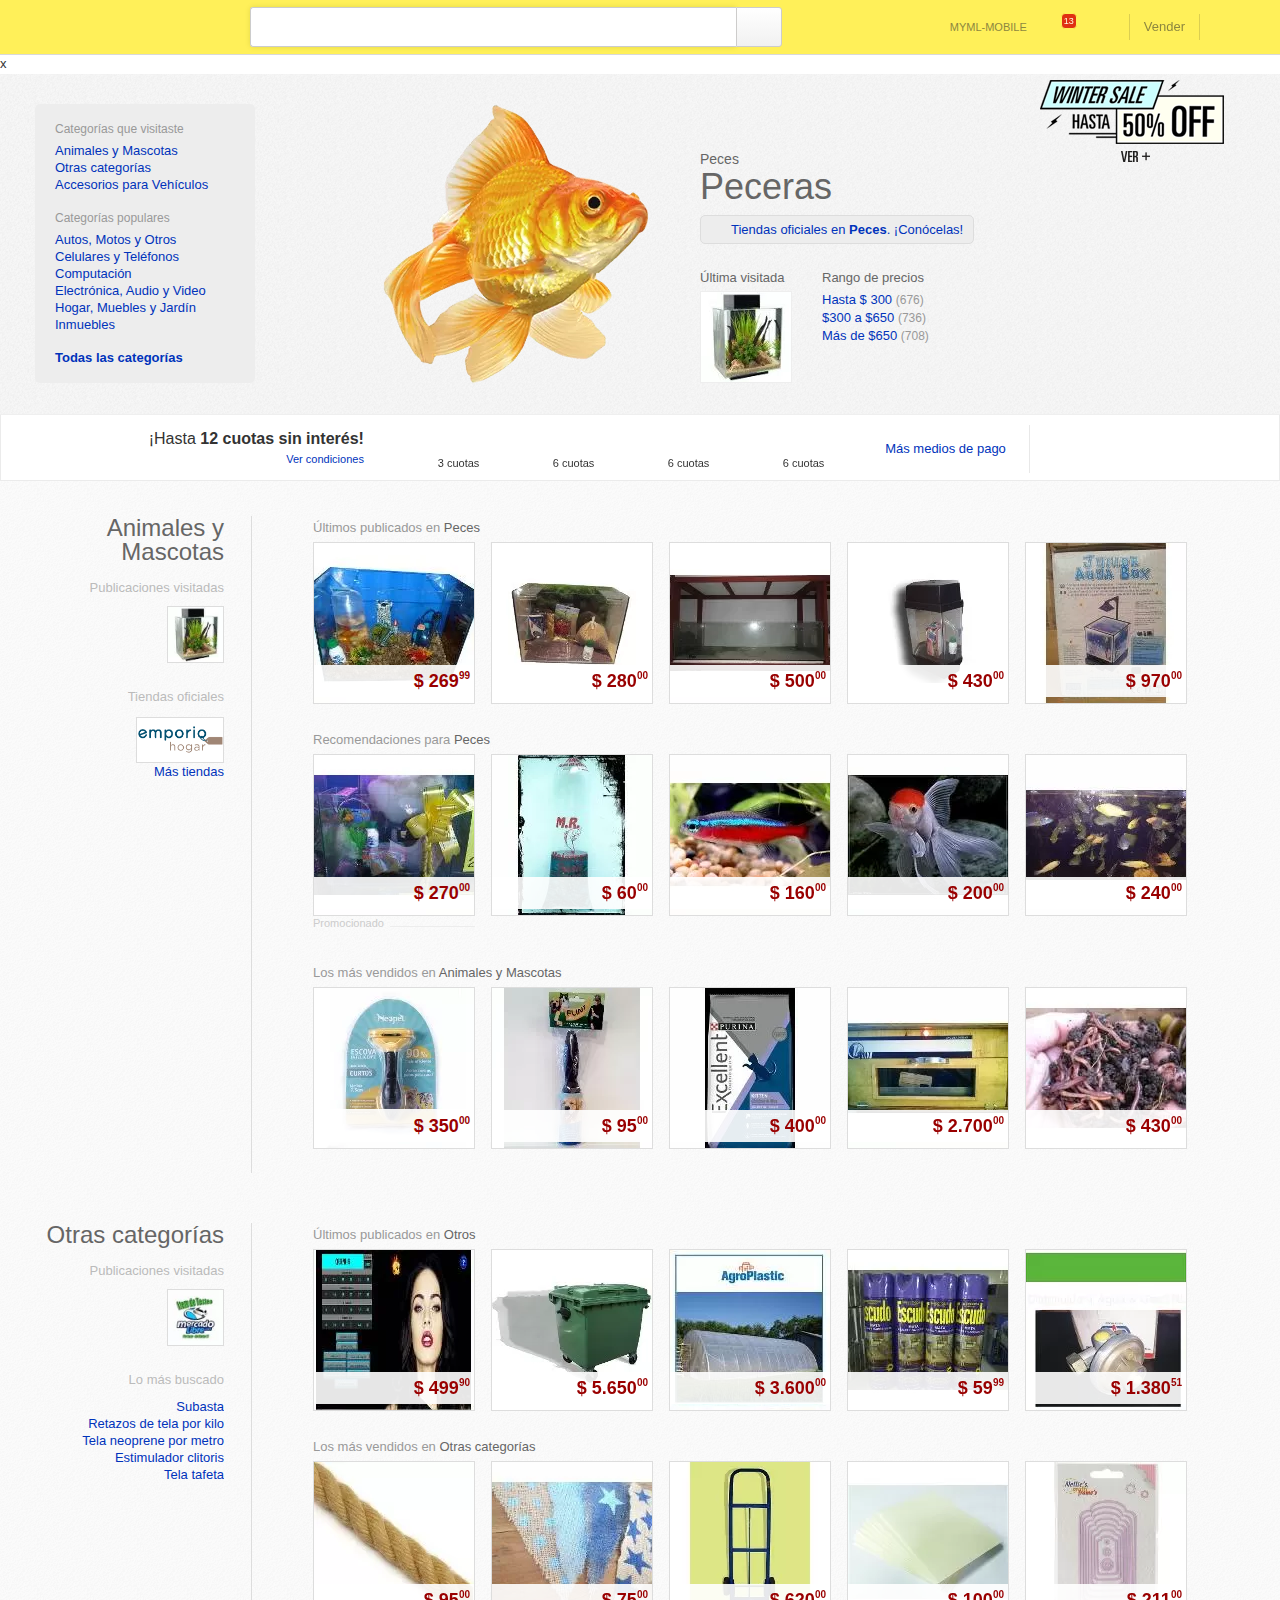
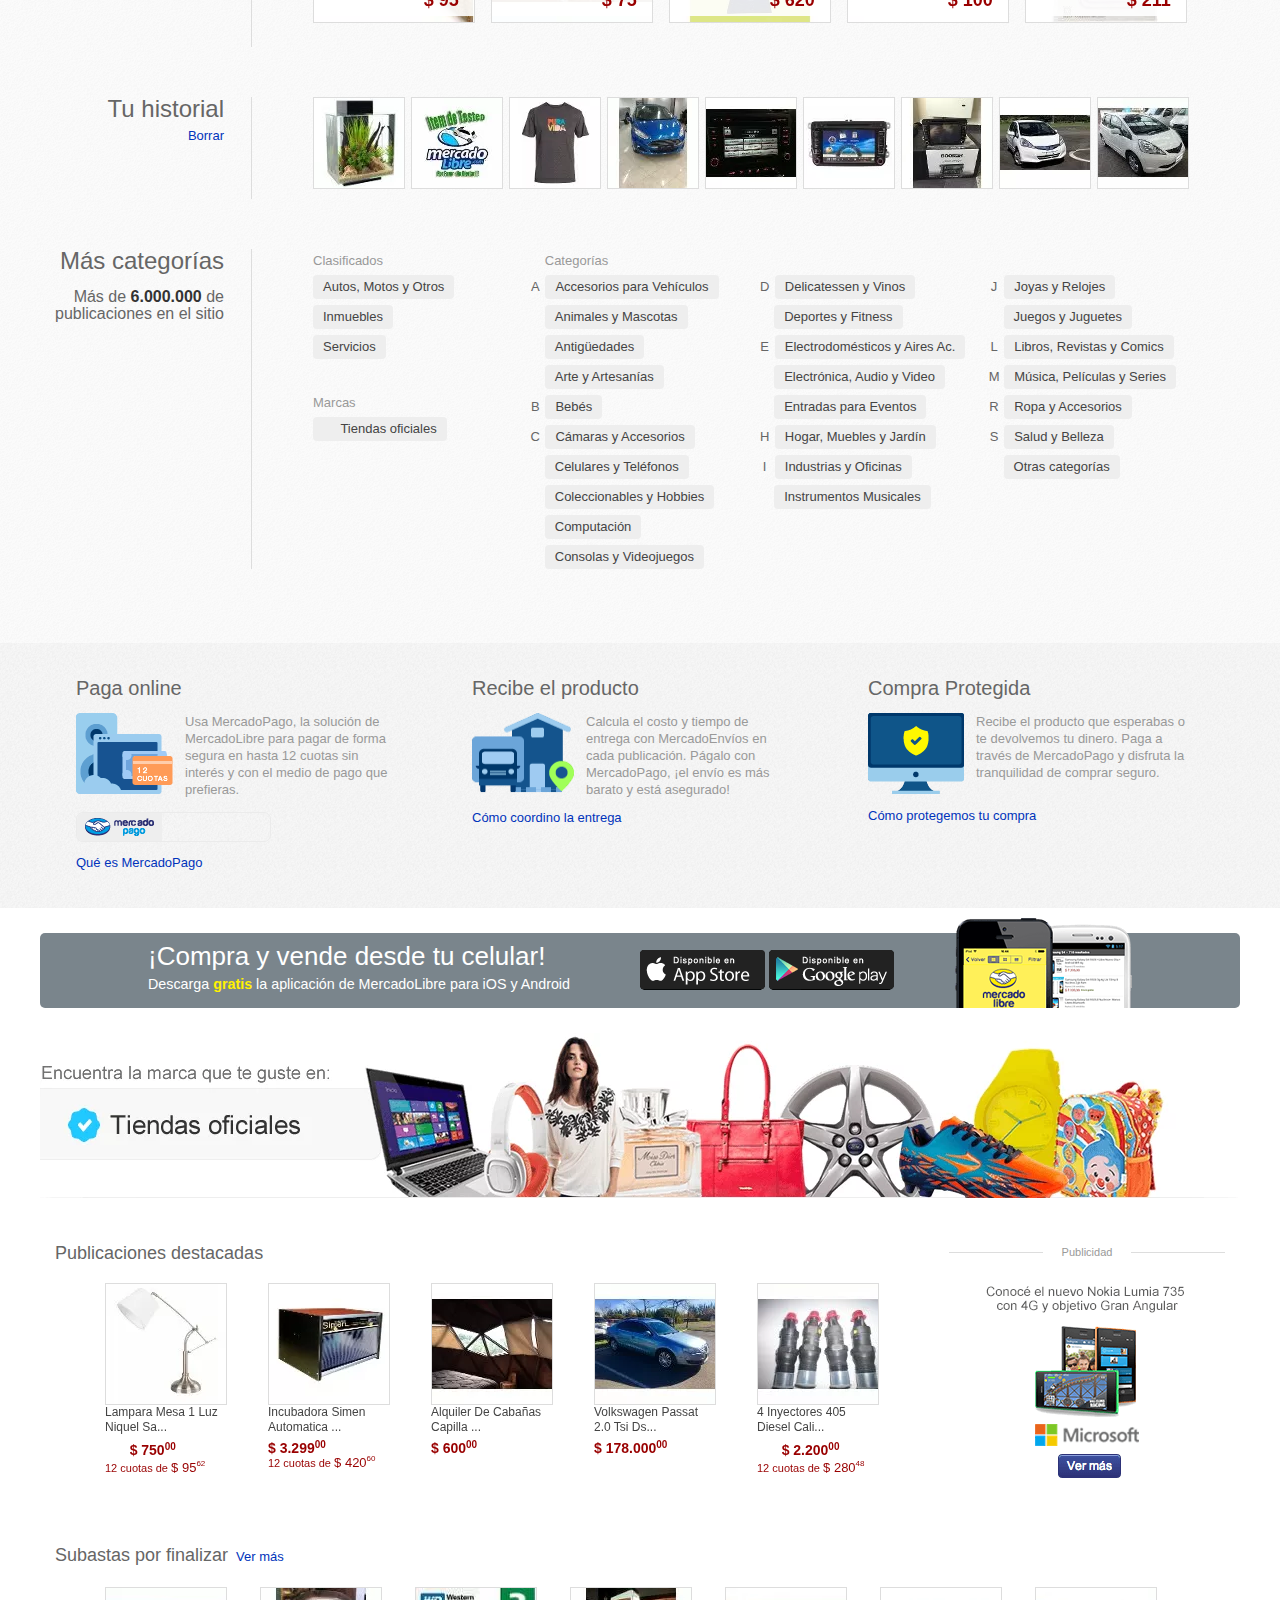
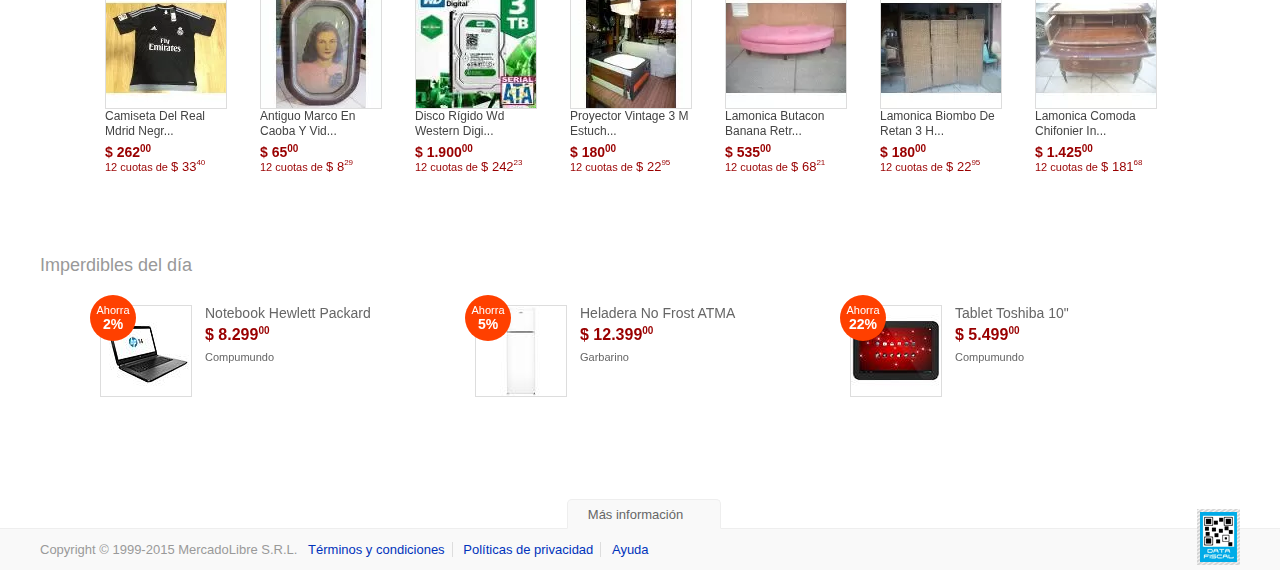
==== sw/index.html @ 7dcbc5cf "first commit to test in https" ====
x<!DOCTYPE html>
<!-- saved from url=(0031)http://www.mercadolibre.com.ar/ -->
<html class="" lang="es-AR"><!--<![endif]--><head><meta http-equiv="Content-Type" content="text/html; charset=UTF-8"><iframe src="javascript:false" style="width: 0px; height: 0px; border: 0px; position: absolute;"></iframe>

		<meta charset="utf-8">
		<meta http-equiv="X-UA-Compatible" content="IE=edge">
		<title>(13) MercadoLibre Argentina - Donde comprar y vender de todo</title>
		<link rel="canonical" href="./resources/(13) MercadoLibre Argentina - Donde comprar y vender de todo.html">
		<meta name="google-site-verification" content="eLTYYI8nc5Fnsl6MUIz18z_ZWCnNemC0PNIx7Q1p_qQ">
		<meta name="description" content="La comunidad de compra y venta online más grande de LatinoAmerica.">
		<meta property="og:image" content="http://static.mlstatic.com/org-img/homesnw/mercado-libre.png?v=2">
	    <link title="MercadoLibre Argentina" rel="search" type="application/opensearchdescription+xml" href="http://static.mlstatic.com/org-img/mercadosocio/opensearch/opensearch-description-mla.xml">
		<link rel="alternate" href="ios-app://463624852/meli/home">
		<link rel="alternate" href="android-app://com.mercadolibre/meli/home">

		<link rel="dns-prefetch" href="http://mla-d1-p.mlstatic.com/">
		<link rel="dns-prefetch" href="http://mla-d2-p.mlstatic.com/">
		<link rel="dns-prefetch" href="http://www.google-analytics.com/">
		<link rel="dns-prefetch" href="http://analytics.mlstatic.com/">

		<link rel="shortcut icon" href="http://static.mlstatic.com/org-img/chico/img/favicon.ico?new" type="image/vnd.microsoft.icon">
		<link rel="stylesheet" type="text/css" href="./resources/chico-mesh.min.css">


		<link rel="stylesheet" type="text/css" href="./resources/main_css__ve088811fe60.gz.css">

		<style type="text/css">.payments-small { background: url(http://resources.mlstatic.com/payment-logos/payment-logos-mla-small_v_20fec21414.png) no-repeat; }._pagofacil-small{width:22px;height:22px;background-position:left 0;}._amex-small,._2-small{width:22px;height:19px;background-position:left -24px;}._297-small{width:59px;height:17px;background-position:left -45px;}._282-small{width:106px;height:17px;background-position:left -64px;}._master-small{width:28px;height:17px;background-position:left -83px;}._cencosud-small,._692-small{width:29px;height:19px;background-position:left -102px;}._331-small{width:100px;height:15px;background-position:left -123px;}._338-small{width:60px;height:18px;background-position:left -140px;}._banelco-small{width:56px;height:17px;background-position:left -160px;}._naranja-small{width:30px;height:19px;background-position:left -179px;}._303-small{width:83px;height:10px;background-position:left -200px;}._1026-small{width:45px;height:19px;background-position:left -212px;}._argencard-small,._4-small{width:19px;height:19px;background-position:left -233px;}._1005-small{width:65px;height:11px;background-position:left -254px;}._rapipago-small{width:63px;height:12px;background-position:left -267px;}._272-small{width:89px;height:13px;background-position:left -281px;}._cabal-small,._688-small{width:19px;height:19px;background-position:left -296px;}._1007-small,._nativa-small{width:46px;height:20px;background-position:left -317px;}._294-small{width:53px;height:19px;background-position:left -339px;}._333-small{width:96px;height:18px;background-position:left -360px;}._visa-small{width:34px;height:11px;background-position:left -380px;}._bapropagos-small{width:56px;height:17px;background-position:left -393px;}._redlink-small{width:22px;height:22px;background-position:left -412px;}._286-small{width:88px;height:20px;background-position:left -436px;}._tarshop-small,._288-small{width:31px;height:19px;background-position:left -458px;}._287-small{width:84px;height:15px;background-position:left -479px;}._279-small{width:68px;height:17px;background-position:left -496px;}._diners-small,._1028-small{width:70px;height:18px;background-position:left -515px;}._319-small{width:31px;height:19px;background-position:left -535px;}._326-small{width:58px;height:10px;background-position:left -556px;}._1041-small{width:31px;height:19px;background-position:left -568px;}._1044-small{width:97px;height:18px;background-position:left -589px;}._1043-small{width:106px;height:23px;background-position:left -609px;}.payments-medium { background: url(http://resources.mlstatic.com/payment-logos/payment-logos-mla-medium_v_20fec21414.png) no-repeat; }._pagofacil-medium{width:26px;height:26px;background-position:left 0;}._amex-medium,._2-medium{width:24px;height:24px;background-position:left -28px;}._297-medium{width:58px;height:17px;background-position:left -54px;}._282-medium{width:106px;height:17px;background-position:left -73px;}._master-medium{width:34px;height:20px;background-position:left -92px;}._cencosud-medium,._692-medium{width:33px;height:22px;background-position:left -114px;}._331-medium{width:100px;height:17px;background-position:left -138px;}._338-medium{width:58px;height:19px;background-position:left -157px;}._banelco-medium{width:54px;height:17px;background-position:left -178px;}._naranja-medium{width:35px;height:22px;background-position:left -197px;}._303-medium{width:95px;height:9px;background-position:left -221px;}._1026-medium{width:54px;height:23px;background-position:left -232px;}._argencard-medium,._4-medium{width:23px;height:23px;background-position:left -257px;}._1005-medium{width:73px;height:12px;background-position:left -282px;}._rapipago-medium{width:76px;height:14px;background-position:left -296px;}._272-medium{width:100px;height:15px;background-position:left -312px;}._cabal-medium,._688-medium{width:23px;height:23px;background-position:left -329px;}._1007-medium,._nativa-medium{width:55px;height:24px;background-position:left -354px;}._294-medium{width:63px;height:22px;background-position:left -380px;}._333-medium{width:106px;height:20px;background-position:left -404px;}._visa-medium{width:45px;height:14px;background-position:left -426px;}._bapropagos-medium{width:62px;height:19px;background-position:left -442px;}._redlink-medium{width:27px;height:27px;background-position:left -463px;}._286-medium{width:102px;height:25px;background-position:left -492px;}._tarshop-medium,._288-medium{width:36px;height:22px;background-position:left -519px;}._287-medium{width:100px;height:20px;background-position:left -543px;}._279-medium{width:66px;height:17px;background-position:left -565px;}._diners-medium,._1028-medium{width:85px;height:22px;background-position:left -584px;}._319-medium{width:38px;height:22px;background-position:left -608px;}._326-medium{width:69px;height:12px;background-position:left -632px;}._1041-medium{width:45px;height:28px;background-position:left -646px;}._1044-medium{width:106px;height:20px;background-position:left -676px;}._1043-medium{width:105px;height:23px;background-position:left -698px;}</style>


		<meta name="layout" content="main">











		<noscript>
			&lt;style type="text/css"&gt;
				.lazy, .deferred {
					display: none;
				}
			&lt;/style&gt;
		</noscript>

		<!-- HTML5 support -->
		<!--[if lt IE 9]>
			<script src="http://static.mlstatic.com/org-img/ch/tools/html5shiv/html5shiv.js"></script>
		<![endif]-->


        <script type="application/ld+json">
{
  "@context": "http://schema.org",
  "@type": "WebSite",
  "url": "http://www.mercadolibre.com.ar/",
  "potentialAction": {
    "@type": "SearchAction",
    "target": "http://www.mercadolibre.com.ar/jm/search?as_word={search_term}",
    "query-input": "required name=search_term"
  }
}
</script>

		<script type="text/javascript">
(function(a,b){a.GoogleAnalyticsObject=b;a['MeliAnalyticsData'] = {'dimensions':''};a[b]=a[b]||function(){(a[b].q=a[b].q||[]).push(arguments)};a[b].l=1*new Date})(window,"meli_ga");
meli_ga("set", "title", "app-homes-fend-0.8.5");
meli_ga("set", "page", "/HOME/MAIN/");
meli_ga("set", "contentGroup1", "/MARKETPLACE/HOME/MAIN/");
meli_ga("set", "contentGroup2", "/CORE/HOME/MAIN/");
meli_ga("set", "contentGroup3", "/MLA1071/HOME/MAIN/");
meli_ga("set", "dimension1", "desktop");
meli_ga("set", "dimension7", "MARKETPLACE");
meli_ga("set", "dimension8", "CORE");
meli_ga('send', 'pageview');
(function(b,d){var a=b.createElement("iframe");(a.frameElement||a).style.cssText="width: 0; height: 0; border: 0; position: absolute";a.src="javascript:false";a.id="GoogleAnalyticsIframe";var c=b.getElementsByTagName("script")[0];c.parentNode.insertBefore(a,c);a=a.contentWindow.document;a.open().write("<body onload=\"var js = document.createElement('script');js.src = '"+d+"';document.body.appendChild(js);\">");a.close()})(document,"http://analytics.mlstatic.com/ga/mla-ml-analytics.min.js");
</script>



	</head>
	<body>





<header class="ml-header" role="banner">
	<div class="ml-header-inner">
		<a href="./resources/(13) MercadoLibre Argentina - Donde comprar y vender de todo.html" data-tracking="HEADER-LOGO">
			<h1 class="ml-logo es">
				MercadoLibre - Donde compras y vendes de todo
			</h1>
		</a>


        <form id="formSearch" class="nav-search ml-search" action="http://www.mercadolibre.com.ar/jm/search" method="GET" role="search">
            <input type="text" id="query" class="nav-search-input ml-search-input" name="as_word" value="" max-length="120" autofocus="" aria-autocomplete="list" aria-haspopup="true" aria-owns="ac-popover-2" autocomplete="off" data-side="bottom" data-align="left">

            <button type="submit" name="mlSearchBtn" class="nav-search-btn ml-search-btn">
                <i class="nav-icon-search ml-icon ml-icon-search"></i>
                <span class="ch-hide">Buscar</span>
            </button>
        </form>

		<nav class="ml-navigation" role="navigation">
			<ul>


				<li id="register" class="ml-register ch-hide">
					<a rel="nofollow" href="https://registration.mercadolibre.com.ar/registration/" data-tracking="HEADER-REGISTRATE">Regístrate</a>
				</li>
				<li id="login" class="ml-login ch-hide">
					<a rel="nofollow" href="https://www.mercadolibre.com/jms/mla/lgz/login?go=http://www.mercadolibre.com.ar/gz/home/logged?display=page" data-tracking="HEADER-INGRESA">Ingresa</a>
				</li>


				<li id="account" class="ml-account ch-points-rtrb" aria-describedby="ch-layer-25" style="cursor: pointer;">
					<a rel="nofollow" href="https://myaccount.mercadolibre.com.ar/summary/" title="MYML-MOBILE">
						<span id="nickName" class="ml-nick-name">MYML-MOBILE</span>
						<i class="ml-icon ch-icon-user"></i>
					</a>
					<ul class="ch-hide">
						<li>
							<a rel="nofollow" href="https://myaccount.mercadolibre.com.ar/summary/" data-tracking="HEADER-MICUENTA">Mi cuenta</a>
						</li>
						<li>
							<a rel="nofollow" id="logout" href="https://www.mercadolibre.com/jms/mla/lgz/logout?go=http%3A%2F%2Fwww.mercadolibre.com.ar" data-tracking="HEADER-SALIR">Salir</a>
						</li>
					</ul>
				</li>
				<li id="notification" class="ml-notification ch-points-rtrb">
					<a id="notiLink" href="http://www.mercadolibre.com.ar/#" title="Notificaciones" class="ml-icon ch-icon-notification active">
						Notificaciones<em class="ml-count ch-hide" style="display: inline;">13</em>
					</a>
					<div class="notification ch-hide">
						<div class="notification-content">
							<div class="header">Notificaciones<a rel="nofollow" data-modal:dinamic="true" data-modal:url="http://www.mercadolibre.com.ar/notifications/config" data-modal:width="400" data-modal:height="240" href="http://www.mercadolibre.com.ar/notifications/config" class="iframe-modal ml-icon ch-icon-cog"></a></div>
							<p class="no-notif" style="display: none;">Por ahora, no hay nada aquí.</p>
							<ul class="notification-container"><li data-id="question-3633313004-MLA569409997" data-template="tpl_question_simple" class="notification-row">
	<a href="http://www.mercadolibre.com.ar/notifications/question-3633313004-MLA569409997/click?_consistent=true&redirect_uri=https%3A%2F%2Fquestions.mercadolibre.com.ar%2Fseller%3Fitem%3DMLA569409997&template=tpl_question_simple" class="notiLink" style="overflow: hidden;">
		<h4 class="title" style="color: #000;">Te preguntaron algo</h4>
		<p class="body" title="Item Testeo - No Ofertar" style="color: #999; margin-bottom: 5px;">Item Testeo - No Ofertar</p>
		<img src="./resources/19041-MLA20164648687_092014-O.jpg" width="60" height="60">
		<p data-time="1436975400737" class="time" style="color: #bbb;">hace 2 horas</p>
	</a>
	<span class="remove" role="button"></span>

	<img class="print" src="./resources/print" width="1" height="1">

</li><li data-id="question-3633298571-MLA569409997" data-template="tpl_question_simple" class="notification-row">
	<a href="http://www.mercadolibre.com.ar/notifications/question-3633298571-MLA569409997/click?_consistent=true&redirect_uri=https%3A%2F%2Fquestions.mercadolibre.com.ar%2Fseller%3Fitem%3DMLA569409997&template=tpl_question_simple" class="notiLink" style="overflow: hidden;">
		<h4 class="title" style="color: #000;">Te preguntaron algo</h4>
		<p class="body" title="Item Testeo - No Ofertar" style="color: #999; margin-bottom: 5px;">Item Testeo - No Ofertar</p>
		<img src="./resources/19041-MLA20164648687_092014-O.jpg" width="60" height="60">
		<p data-time="1436974119251" class="time" style="color: #bbb;">hace 2 horas</p>
	</a>
	<span class="remove" role="button"></span>

	<img class="print" src="./resources/print(1)" width="1" height="1">

</li><li data-id="question-3633236987-MLA569409997" data-template="tpl_question_simple" class="notification-row">
	<a href="http://www.mercadolibre.com.ar/notifications/question-3633236987-MLA569409997/click?_consistent=true&redirect_uri=https%3A%2F%2Fquestions.mercadolibre.com.ar%2Fseller%3Fitem%3DMLA569409997&template=tpl_question_simple" class="notiLink" style="overflow: hidden;">
		<h4 class="title" style="color: #000;">Te preguntaron algo</h4>
		<p class="body" title="Item Testeo - No Ofertar" style="color: #999; margin-bottom: 5px;">Item Testeo - No Ofertar</p>
		<img src="./resources/19041-MLA20164648687_092014-O.jpg" width="60" height="60">
		<p data-time="1436972625466" class="time" style="color: #bbb;">hace 3 horas</p>
	</a>
	<span class="remove" role="button"></span>

	<img class="print" src="./resources/print(2)" width="1" height="1">

</li><li data-id="question-3633057090-MLA569409999" data-template="tpl_question_simple" class="notification-row">
	<a href="http://www.mercadolibre.com.ar/notifications/question-3633057090-MLA569409999/click?_consistent=true&redirect_uri=https%3A%2F%2Fquestions.mercadolibre.com.ar%2Fseller%3Fitem%3DMLA569409999&template=tpl_question_simple" class="notiLink" style="overflow: hidden;">
		<h4 class="title" style="color: #000;">Te preguntaron algo</h4>
		<p class="body" title="Item De Testeo - Por Favor No Ofertar" style="color: #999; margin-bottom: 5px;">Item De Testeo - Por Favor N...</p>
		<img src="./resources/19251-MLA20169213240_092014-O.jpg" width="60" height="60">
		<p data-time="1436970140590" class="time" style="color: #bbb;">hace 3 horas</p>
	</a>
	<span class="remove" role="button"></span>

	<img class="print" src="./resources/print(3)" width="1" height="1">

</li><li data-id="question-3632266582-MLA569409996" data-template="tpl_question_simple" class="notification-row read">
	<a href="http://www.mercadolibre.com.ar/notifications/question-3632266582-MLA569409996/click?_consistent=true&redirect_uri=https%3A%2F%2Fquestions.mercadolibre.com.ar%2Fseller%3Fitem%3DMLA569409996&template=tpl_question_simple" class="notiLink" style="overflow: hidden;">
		<h4 class="title" style="color: #000;">Te preguntaron algo</h4>
		<p class="body" title="Item De Testeo, Por Favor No Ofertar --kc:off" style="color: #999; margin-bottom: 5px;">Item De Testeo, Por Favor No...</p>
		<img src="./resources/artsinfoto.gif" width="60" height="60">
		<p data-time="1436906069540" class="time" style="color: #bbb;">hace 21 horas</p>
	</a>
	<span class="remove" role="button"></span>

</li><li data-id="question-3632058602-MLA569409996" data-template="tpl_question_simple" class="notification-row read">
	<a href="http://www.mercadolibre.com.ar/notifications/question-3632058602-MLA569409996/click?_consistent=true&redirect_uri=https%3A%2F%2Fquestions.mercadolibre.com.ar%2Fseller%3Fitem%3DMLA569409996&template=tpl_question_simple" class="notiLink" style="overflow: hidden;">
		<h4 class="title" style="color: #000;">Te preguntaron algo</h4>
		<p class="body" title="Item De Testeo, Por Favor No Ofertar --kc:off" style="color: #999; margin-bottom: 5px;">Item De Testeo, Por Favor No...</p>
		<img src="./resources/artsinfoto.gif" width="60" height="60">
		<p data-time="1436906061210" class="time" style="color: #bbb;">hace 21 horas</p>
	</a>
	<span class="remove" role="button"></span>

</li><li data-id="question-3624202577-MLA569409999" data-template="tpl_question_simple" class="notification-row read">
	<a href="http://www.mercadolibre.com.ar/notifications/question-3624202577-MLA569409999/click?_consistent=true&redirect_uri=https%3A%2F%2Fquestions.mercadolibre.com.ar%2Fseller%3Fitem%3DMLA569409999&template=tpl_question_simple" class="notiLink" style="overflow: hidden;">
		<h4 class="title" style="color: #000;">Te preguntaron algo</h4>
		<p class="body" title="Item De Testeo - Por Favor No Ofertar" style="color: #999; margin-bottom: 5px;">Item De Testeo - Por Favor N...</p>
		<img src="./resources/19251-MLA20169213240_092014-O.jpg" width="60" height="60">
		<p data-time="1436905717182" class="time" style="color: #bbb;">hace 21 horas</p>
	</a>
	<span class="remove" role="button"></span>

</li><li data-id="question-3461550400-MLA568382128" data-template="tpl_question_simple" class="notification-row read">
	<a href="http://www.mercadolibre.com.ar/notifications/question-3461550400-MLA568382128/click?_consistent=true&redirect_uri=https%3A%2F%2Fquestions.mercadolibre.com.ar%2Fseller%3Fitem%3DMLA568382128&template=tpl_question_simple" class="notiLink" style="overflow: hidden;">
		<h4 class="title" style="color: #000;">Te preguntaron algo</h4>
		<p class="body" title="Item Testeo - No Ofertar" style="color: #999; margin-bottom: 5px;">Item Testeo - No Ofertar</p>
		<img src="./resources/artsinfoto.gif" width="60" height="60">
		<p data-time="1436367484062" class="time" style="color: #bbb;">hace 7 días</p>
	</a>
	<span class="remove" role="button"></span>

</li><li data-id="question-3461548291-MLA568382128" data-template="tpl_question_simple" class="notification-row read">
	<a href="http://www.mercadolibre.com.ar/notifications/question-3461548291-MLA568382128/click?_consistent=true&redirect_uri=https%3A%2F%2Fquestions.mercadolibre.com.ar%2Fseller%3Fitem%3DMLA568382128&template=tpl_question_simple" class="notiLink" style="overflow: hidden;">
		<h4 class="title" style="color: #000;">Te preguntaron algo</h4>
		<p class="body" title="Item Testeo - No Ofertar" style="color: #999; margin-bottom: 5px;">Item Testeo - No Ofertar</p>
		<img src="./resources/artsinfoto.gif" width="60" height="60">
		<p data-time="1436367483249" class="time" style="color: #bbb;">hace 7 días</p>
	</a>
	<span class="remove" role="button"></span>

</li><li data-id="question-3575935907-MLA568382117" data-template="tpl_question_simple" class="notification-row">
	<a href="http://www.mercadolibre.com.ar/notifications/question-3575935907-MLA568382117/click?_consistent=true&redirect_uri=https%3A%2F%2Fquestions.mercadolibre.com.ar%2Fseller%3Fitem%3DMLA568382117&template=tpl_question_simple" class="notiLink" style="overflow: hidden;">
		<h4 class="title" style="color: #000;">Te preguntaron algo</h4>
		<p class="body" title="Item Testeo - No Ofertar" style="color: #999; margin-bottom: 5px;">Item Testeo - No Ofertar</p>
		<img src="./resources/19041-MLA20164648687_092014-O(1).jpg" width="60" height="60">
		<p data-time="1436367483239" class="time" style="color: #bbb;">hace 7 días</p>
	</a>
	<span class="remove" role="button"></span>

	<img class="print" src="./resources/print(4)" width="1" height="1">

</li></ul>
						</div>
					</div>
				</li>
				<li id="favorite" class="ml-favorite ch-points-rtrb" aria-describedby="ch-layer-27" style="cursor: pointer;">
					<a rel="nofollow" href="https://myaccount.mercadolibre.com.ar/bookmarks/list" title="Favoritos" class="ml-icon ch-icon-heart">Favoritos</a>
					<div data-favorite="menu" class="favorite-menu-wrapper ch-user-no-select" title="Mis favoritos" style="display:none">
						<div class="favorite-menu favorite-menu-saved">
							<div class="header">
								Favoritos
							</div>
							<div class="favorite-zero" style="display: none;">
								Agrega tus favoritos y síguelos desde acá.
							</div>
							<ul class="ch-user-no-select">
							<li data-id="MLA559576655"><a href="http://articulo.mercadolibre.com.ar/MLA-559576655-lapicera-item-de-testeo-por-favor-no-ofertar-_JM"><p class="title">Lapicera Item De Testeo Por Favor No Ofertar</p><img src="[data-uri]"><p class="ch-price">$ 100<sup>00</sup></p></a><i class="ml-icon icon-remove favorite-menu-remove"></i></li><li data-id="MLA554034699"><a href="http://auto.mercadolibre.com.ar/MLA-554034699-item-de-testeo-no-ofertar--_JM"><p class="title">Item De Testeo - No Ofertar -</p><img src="./resources/634101-MLA20276681432_042015-I.jpg"><p class="ch-price">$ 100.000<sup>00</sup></p></a><i class="ml-icon icon-remove favorite-menu-remove"></i></li><li data-id="MLA541630045"><a href="http://articulo.mercadolibre.com.ar/MLA-541630045-remera-de-independiente-con-escudo-grande-puma-2014-_JM"><p class="title">Remera De Independiente Con Escudo Grande Puma 2014</p><img src="./resources/12826-MLA20066870485_032014-I.jpg"><p class="ch-price">$ 339<sup>99</sup></p><p class="favorite-last">Últimos disponibles</p></a><i class="ml-icon icon-remove favorite-menu-remove"></i></li><li data-id="MLA550453602"><a href="http://articulo.mercadolibre.com.ar/MLA-550453602-buzo-con-capucha-de-independiente-puma-2014-escudo-retro-_JM"><p class="title">Buzo Con Capucha De Independiente Puma 2014 Escudo Retro</p><img src="./resources/16274-MLA20117974072_062014-I.jpg"><p class="ch-price">$ 699<sup>99</sup></p></a><i class="ml-icon icon-remove favorite-menu-remove"></i></li></ul>
							<p class="favorite-all" style="display: block;">
								<a rel="nofollow" href="https://myaccount.mercadolibre.com.ar/bookmarks/list" data-tracking="HEADER-FAVORITOS-VERTODOS">Ver todos</a>
							</p>
						</div>
					<i class="ch-icon-heart"></i></div>
				</li>
				<li id="sellBtn" class="ml-sell">
					<a rel="nofollow" href="https://vender.mercadolibre.com.ar/sell" data-tracking="HEADER-VENDER">Vender</a>
					<div id="freeSellLayer"></div>
                    <div id="freemiumSellLayer"></div>
				</li>
				<li class="ml-help">
					<a href="http://www.mercadolibre.com.ar/jm/ml.faqs.framework.main.FaqsController?pageId=home" title="Ayuda" data-tracking="HEADER-AYUDAS" class="ml-icon ch-icon-question-sign">Ayuda
					</a>
				</li>
			</ul>
		</nav>
	</div>
</header>













		<main id="main" role="main">






			<section class="bg-noise-middle convertion">
				<div class="box-g1">




<div class="convertion-categ-box">
	<div class="convertion-categ">
		<p><a class="tagged" href="http://listado.mercadolibre.com.ar/animales-y-mascotas-peces/" data-tracking="CONVCATEG-CORE-SUBTITLE">Peces</a></p>
		<h2><a href="http://listado.mercadolibre.com.ar/peces-peceras/" data-tracking="CONVCATEG-CORE-TITLE">Peceras</a></h2>

		<p class="curated-img MLA1091">
			<a href="http://listado.mercadolibre.com.ar/animales-y-mascotas-peces/" data-tracking="CONVCATEG-CORE-IMG">
				<img src="./resources/8e8bc981-a335-4e47-b14c-ebcd9041bfe8.webp" width="340" height="340">
			</a>
		</p>


			<a href="http://www.mercadolibre.com.ar/tiendas-oficiales/categoria/MLA1091" class="ch-box-lite highlight-box">
				<i class="icon icon-official-store"></i>
				Tiendas oficiales en <strong>Peces</strong>. <span class="link">¡Conócelas!</span>
			</a>


		<div class="filters">
			<div class="box-g1-4 last-viewed">
				<h4>Última visitada</h4>
				<p>
					<a class="js-tooltip item ch-points-ltlb" href="http://articulo.mercadolibre.com.ar/MLA-568252946-acuario-fluval-edge-46-litros-_JM#D[S:HOME,L:CONVCATEG-CORE-ITM,V:1]" title="Acuario Fluval Edge  46 Litros  &lt;p class=&#39;info&#39;&gt;&lt;span class=&#39;ch-price&#39;&gt;$ 4.390&lt;sup&gt;00&lt;/sup&gt;&lt;/span&gt;&lt;/p&gt;&lt;span class=&#39;installment&#39;&gt;12 cuotas de &lt;span class=&#39;ch-price&#39;&gt;$ 559&lt;sup&gt;69&lt;/sup&gt;&lt;/span&gt;&lt;/span&gt;" data-tracking="CONVCATEG-CORE-ITM" aria-describedby="ch-tooltip-3"><img src="./resources/22363-MLA20227998863_012015-I.webp" alt="Acuario Fluval Edge  46 Litros" width="90" height="90"><span class="favorite favorite-lite" data-id="MLA568252946"><i class="ch-icon-heart"></i></span></a>
				</p>
			</div>

				<div class="box-g1-4">
					<h4>Rango de precios</h4>
					<ul>

							<li><a href="http://listado.mercadolibre.com.ar/peces-peceras/_price_*-300.0" title="Hasta $ 300" data-tracking="CONVCATEG-CORE-REL-0-0">Hasta $ 300</a> <em>(676)</em></li>

							<li><a href="http://listado.mercadolibre.com.ar/peces-peceras/_price_300.0-650.0" title="$300 a $650" data-tracking="CONVCATEG-CORE-REL-0-1">$300 a $650</a> <em>(736)</em></li>

							<li><a href="http://listado.mercadolibre.com.ar/peces-peceras/_price_650.0-*" title="Más de $650" data-tracking="CONVCATEG-CORE-REL-0-2">Más de $650</a> <em>(708)</em></li>

					</ul>
				</div>

		</div>
	</div>
</div>






<div class="top-categories">

		<p class="title">Categorías que visitaste</p>
		<ul>


				<li><a href="http://home.mercadolibre.com.ar/animales-y-mascotas/" data-tracking="TOP-CATEG-VISIT-0">Animales y Mascotas</a></li>


				<li><a href="http://home.mercadolibre.com.ar/otras-categorias/" data-tracking="TOP-CATEG-VISIT-1">Otras categorías</a></li>


				<li><a href="http://home.mercadolibre.com.ar/vehiculos-accesorios/" data-tracking="TOP-CATEG-VISIT-2">Accesorios para Vehículos</a></li>

		</ul>

	<p class="title">Categorías populares</p>
	<ul>

			<li><a href="http://www.mercadolibre.com.ar/vehiculos/" data-tracking="TOP-CATEG-POP-0">Autos, Motos y Otros</a></li>

			<li><a href="http://home.mercadolibre.com.ar/telefonia/" data-tracking="TOP-CATEG-POP-1">Celulares y Teléfonos</a></li>

			<li><a href="http://home.mercadolibre.com.ar/computacion/" data-tracking="TOP-CATEG-POP-2">Computación</a></li>

			<li><a href="http://home.mercadolibre.com.ar/electronica/" data-tracking="TOP-CATEG-POP-3">Electrónica, Audio y Video</a></li>

			<li><a href="http://home.mercadolibre.com.ar/hogar-muebles/" data-tracking="TOP-CATEG-POP-4">Hogar, Muebles y Jardín</a></li>

			<li><a href="http://www.mercadolibre.com.ar/inmuebles/" data-tracking="TOP-CATEG-POP-5">Inmuebles</a></li>

	</ul>

	<p>
		<a href="http://www.mercadolibre.com.ar/#categories" class="animate-scroll"><strong>Todas las categorías</strong></a>
	</p>
</div>





						<div class="flyer">
	<a rel="nofollow" href="http://ofertas.mercadolibre.com.ar/wintersale">
		<img src="./resources/home-desktop-flyer-picture.png">
	</a>
</div>


				</div>
			</section>







		<section class="promotions">
			<div class="box-g1 promotions-box">

				<div class="payments-promo payments-promo-mla">
	<span class="mod promo-description">

		¡Hasta <strong>12 cuotas sin interés!</strong>

		<span class="show-conditions">
			<a rel="nofollow" id="linkPaymentsPromo" class="iframe-modal" data-modal:dinamic="true" data-modal:url="/gz/condiciones-bancos?modal=true" data-modal:width="670" data-modal:height="410" href="http://www.mercadolibre.com.ar/gz/condiciones-bancos">Ver condiciones</a>
		</span>
	</span>
	<div id="promosCarousel" class="mod ch-carousel" style="overflow: hidden;"><div class="ch-carousel-prev ch-carousel-disabled ch-user-no-select" role="button" aria-hidden="true"></div><div class="ch-carousel-mask ch-carousel-adaptive" role="tabpanel" style="height: 49px;">
		<ul class="ch-carousel-list" role="list" style="width: 1840px;">

				<li class="ch-carousel-item" role="listitem" aria-hidden="false" aria-setsize="14" aria-posinset="1" aria-label="page1" style="width: 102px; height: 44.88px; margin-right: 3px;">
					<a rel="nofollow" class="iframe-modal" data-modal:dinamic="true" data-modal:url="/gz/condiciones-bancos?modal=true" data-modal:width="670" data-modal:height="410" href="http://www.mercadolibre.com.ar/gz/condiciones-bancos">
						<span class="payments-medium _1044-medium" title="Banco Provincia" alt="Banco Provincia"></span>

					</a>
					<span class="installments">3 cuotas</span>
				</li>

				<li class="ch-carousel-item" role="listitem" aria-hidden="false" aria-setsize="14" aria-posinset="2" aria-label="page1" style="width: 102px; height: 44.88px; margin-right: 3px;">
					<a rel="nofollow" class="iframe-modal" data-modal:dinamic="true" data-modal:url="/gz/condiciones-bancos?modal=true" data-modal:width="670" data-modal:height="410" href="http://www.mercadolibre.com.ar/gz/condiciones-bancos">
						<span class="payments-medium _294-medium" title="Banco Hipotecario" alt="Banco Hipotecario"></span>

					</a>
					<span class="installments">6 cuotas</span>
				</li>

				<li class="ch-carousel-item" role="listitem" aria-hidden="false" aria-setsize="14" aria-posinset="3" aria-label="page1" style="width: 102px; height: 44.88px; margin-right: 3px;">
					<a rel="nofollow" class="iframe-modal" data-modal:dinamic="true" data-modal:url="/gz/condiciones-bancos?modal=true" data-modal:width="670" data-modal:height="410" href="http://www.mercadolibre.com.ar/gz/condiciones-bancos">
						<span class="payments-medium _288-medium" title="Tarjeta Shopping" alt="Tarjeta Shopping"></span>

					</a>
					<span class="installments">6 cuotas</span>
				</li>

				<li class="ch-carousel-item" role="listitem" aria-hidden="false" aria-setsize="14" aria-posinset="4" aria-label="page1" style="width: 102px; height: 44.88px; margin-right: 3px;">
					<a rel="nofollow" class="iframe-modal" data-modal:dinamic="true" data-modal:url="/gz/condiciones-bancos?modal=true" data-modal:width="670" data-modal:height="410" href="http://www.mercadolibre.com.ar/gz/condiciones-bancos">
						<span class="payments-medium _1007-medium" title="Nativa Mastercard" alt="Nativa Mastercard"></span>

					</a>
					<span class="installments">6 cuotas</span>
				</li>

		</ul>
	</div><div class="ch-carousel-next ch-user-no-select" role="button" aria-hidden="false"></div></div>
	<span class="mod conditions">
		<a rel="nofollow" id="linkPaymentsPromo" class="iframe-modal" data-modal:dinamic="true" data-modal:url="/gz/home/payments/methods?modal=true" data-modal:width="680" data-modal:height="460" href="http://www.mercadolibre.com.ar/gz/home/payments/methods">Más medios de pago</a>
	</span>

	<span class="pipe big-pipe">|</span>
	<a rel="nofollow" href="http://ayuda.mercadolibre.com.ar/articulo/que-es-mercadopago-para-compradores-1337029478870-000001205" class="mp-logo" title="MercadoPago">MercadoPago</a>
</div>




			</div>
		</section>











		<section class="bg-noise-light explore">






<div class="box-g1 explore-box recommended">
	<div class="box-g1-5">
		<div class="explore-header">
			<h2>
				<a href="http://home.mercadolibre.com.ar/animales-y-mascotas/" data-tracking="RECOMITEM-CORE-UNO-TITLE">
					Animales y Mascotas
				</a>
			</h2>


<p class="subtitle">Publicaciones visitadas</p>
<ul class="list-items">

	<li>
		<a class="js-tooltip ch-points-ltlb" href="http://articulo.mercadolibre.com.ar/MLA-568252946-acuario-fluval-edge-46-litros-_JM#D[S:HOME,L:RECOMITEM-CORE-UNO-HISTORYITEMS,V:0]" title="Acuario Fluval Edge  46 Litros  &lt;p class=&#39;price&#39;&gt;&lt;span class=&#39;ch-price&#39;&gt;$ 4.390&lt;sup&gt;00&lt;/sup&gt;&lt;/span&gt;&lt;/p&gt;&lt;span class=&#39;installment&#39;&gt;12 cuotas de &lt;span class=&#39;ch-price&#39;&gt;$ 559&lt;sup&gt;69&lt;/sup&gt;&lt;/span&gt;&lt;/span&gt;" data-tracking="RECOMITEM-CORE-UNO-HISTORYITEMS-0" aria-describedby="ch-tooltip-4"><img src="./resources/22363-MLA20227998863_012015-R.webp" alt="Acuario Fluval Edge  46 Litros" width="55" height="55"></a>
	</li>

</ul>









<div class="official-store">

    <p class="subtitle">
        <i class="icon-official-store"></i>
        Tiendas oficiales
    </p>
    <ul class="list-items">

    		<li>
    			<a href="http://tienda.mercadolibre.com.ar/emporio-hogar#D[HP:0]" data-tracking="RECOMITEM-CORE-UNO-BRANDSBYCATEG-0">
    				<img src="./resources/144865759-65-logo-home.png" alt="Emporio Hogar" width="86" height="44">
    			</a>
    		</li>

    </ul>

    	<a href="http://www.mercadolibre.com.ar/tiendas-oficiales">Más tiendas</a>


</div>








		</div>
	</div>

	<div class="box-g4-5">
		<div class="explore-content">




				<h4>Últimos publicados en <strong>Peces</strong></h4>
				<div id="carouselSTART-UNO" class="ch-carousel   list-items-hover  carousel-mask" style="overflow: hidden;"><div class="ch-carousel-prev ch-carousel-disabled ch-user-no-select" role="button" aria-hidden="true"></div><div class="ch-carousel-mask ch-carousel-adaptive" role="tabpanel" style="height: 176px;">
					<ul class="ch-carousel-list" role="list" style="width: 2670px;">

							<li class="ch-carousel-item" role="listitem" aria-hidden="false" aria-setsize="15" aria-posinset="1" aria-label="page1" style="width: 168px; height: 176.4px; margin-right: 10px;">

								<a href="http://articulo.mercadolibre.com.ar/MLA-569250623-kit-pecera-completa-40x30x20-con-2-peces-el-mejor-precio-_JM#D[S:HOME,L:RECOMITEM-CORE-UNO-START,V:0]" rel="nofollow" data-tracking="RECOMITEM-CORE-UNO-START-0" class="item">
									<img src="./resources/12953-MLA20068378827_032014-T.webp" imgid="null" alt="Kit Pecera Completa 40x30x20 Con 2 Peces! El Mejor Precio!" width="160" height="160">


										<span class="favorite favorite-lite" data-id="MLA569250623">
											<i class="ch-icon-heart"></i>
										</span>


									<div class="item-data item-data-mp">



											<p class="title" title="Kit Pecera Completa 40x30x20 Con 2 Peces! El Mejor Precio!">
												Kit Pecera Completa 40x30x20 Con 2...
											</p>

	 										<p class="info">

												<span class="installment">12&nbsp;cuotas de&nbsp;<span class="ch-price">$ 34<sup>42</sup></span></span>
												<span class="ch-price">$ 269<sup>99</sup></span>
											</p>



									</div>
								</a>


							</li>

							<li class="ch-carousel-item" role="listitem" aria-hidden="false" aria-setsize="15" aria-posinset="2" aria-label="page1" style="width: 168px; height: 176.4px; margin-right: 10px;">

								<a href="http://articulo.mercadolibre.com.ar/MLA-569185013-kit-pecera-de-40x30x20-de-regalo-2-peces-envios-sc-capital-_JM#D[S:HOME,L:RECOMITEM-CORE-UNO-START,V:1]" rel="nofollow" data-tracking="RECOMITEM-CORE-UNO-START-1" class="item">
									<img src="./resources/509201-MLA20287122849_042015-T.webp" imgid="null" alt="Kit Pecera De 40x30x20 De Regalo 2 Peces Envios S/c -capital" width="160" height="160">


										<span class="favorite favorite-lite" data-id="MLA569185013">
											<i class="ch-icon-heart"></i>
										</span>


									<div class="item-data item-data-mp">



											<p class="title" title="Kit Pecera De 40x30x20 De Regalo 2 Peces Envios S/c -capital">
												Kit Pecera De 40x30x20 De Regalo 2...
											</p>

	 										<p class="info">

												<span class="installment">12&nbsp;cuotas de&nbsp;<span class="ch-price">$ 35<sup>70</sup></span></span>
												<span class="ch-price">$ 280<sup>00</sup></span>
											</p>



									</div>
								</a>


							</li>

							<li class="ch-carousel-item" role="listitem" aria-hidden="false" aria-setsize="15" aria-posinset="3" aria-label="page1" style="width: 168px; height: 176.4px; margin-right: 10px;">

								<a href="http://articulo.mercadolibre.com.ar/MLA-569181004-peceras-grandes-usadas-100x50x25-6-mm-excelente-estado-_JM#D[S:HOME,L:RECOMITEM-CORE-UNO-START,V:2]" rel="nofollow" data-tracking="RECOMITEM-CORE-UNO-START-2" class="item">
									<img src="./resources/18853-MLA20162281839_092014-T.webp" imgid="null" alt="Peceras Grandes Usadas 100x50x25  - 6 Mm  Excelente Estado" width="160" height="160">


										<span class="favorite favorite-lite" data-id="MLA569181004">
											<i class="ch-icon-heart"></i>
										</span>


									<div class="item-data item-data-mp">



											<p class="title" title="Peceras Grandes Usadas 100x50x25  - 6 Mm  Excelente Estado">
												Peceras Grandes Usadas 100x50x25  ...
											</p>

	 										<p class="info">

												<span class="installment">12&nbsp;cuotas de&nbsp;<span class="ch-price">$ 63<sup>75</sup></span></span>
												<span class="ch-price">$ 500<sup>00</sup></span>
											</p>



									</div>
								</a>


							</li>

							<li class="ch-carousel-item" role="listitem" aria-hidden="false" aria-setsize="15" aria-posinset="4" aria-label="page1" style="width: 168px; height: 176.4px; margin-right: 10px;">

								<a href="http://articulo.mercadolibre.com.ar/MLA-568765301-kit-pecera-hexagonal-37-cm-tapa-y-base-envio-capital-sc-_JM#D[S:HOME,L:RECOMITEM-CORE-UNO-START,V:3]" rel="nofollow" data-tracking="RECOMITEM-CORE-UNO-START-3" class="item">
									<img src="./resources/677401-MLA20329947848_062015-T.webp" imgid="null" alt="Kit Pecera Hexagonal 37 Cm - Tapa Y Base - Envio Capital S/c" width="160" height="160">


										<span class="favorite favorite-lite" data-id="MLA568765301">
											<i class="ch-icon-heart"></i>
										</span>


									<div class="item-data item-data-mp">



											<p class="title" title="Kit Pecera Hexagonal 37 Cm - Tapa Y Base - Envio Capital S/c">
												Kit Pecera Hexagonal 37 Cm - Tapa ...
											</p>

	 										<p class="info">

												<span class="installment">12&nbsp;cuotas de&nbsp;<span class="ch-price">$ 54<sup>82</sup></span></span>
												<span class="ch-price">$ 430<sup>00</sup></span>
											</p>



									</div>
								</a>


							</li>

							<li class="ch-carousel-item" role="listitem" aria-hidden="false" aria-setsize="15" aria-posinset="5" aria-label="page1" style="width: 168px; height: 176.4px; margin-right: 10px;">

								<a href="http://articulo.mercadolibre.com.ar/MLA-568459458-pecera-completa-12-v-luz-led-filtro-bomba-19x205x278-cm-_JM#D[S:HOME,L:RECOMITEM-CORE-UNO-START,V:4]" rel="nofollow" data-tracking="RECOMITEM-CORE-UNO-START-4" class="item">
									<img src="./resources/20906-MLA20200742157_112014-T.webp" imgid="null" alt="Pecera Completa 12 V  Luz Led  Filtro Bomba  19x20,5x27.8 Cm" width="160" height="160">


										<span class="favorite favorite-lite" data-id="MLA568459458">
											<i class="ch-icon-heart"></i>
										</span>


									<div class="item-data item-data-mp">



											<p class="title" title="Pecera Completa 12 V  Luz Led  Filtro Bomba  19x20,5x27.8 Cm">
												Pecera Completa 12 V  Luz Led  Fil...
											</p>

	 										<p class="info">

												<span class="installment">12&nbsp;cuotas de&nbsp;<span class="ch-price">$ 123<sup>67</sup></span></span>
												<span class="ch-price">$ 970<sup>00</sup></span>
											</p>



									</div>
								</a>


							</li>

					</ul>
				</div><div class="ch-carousel-next ch-user-no-select" role="button" aria-hidden="false"></div></div>





				<h4>Recomendaciones para <strong>Peces</strong></h4>
				<div id="carouselRECOMMEND-DEFAULT-UNO" class="ch-carousel   list-items-hover  carousel-mask" style="overflow: hidden;"><div class="ch-carousel-prev ch-carousel-disabled ch-user-no-select" role="button" aria-hidden="true"></div><div class="ch-carousel-mask ch-carousel-adaptive" role="tabpanel" style="height: 197px;">
					<ul class="ch-carousel-list" role="list" style="width: 2670px;">

							<li class="promotionItem ch-carousel-item" role="listitem" aria-hidden="false" aria-setsize="15" aria-posinset="1" aria-label="page1" style="width: 168px; height: 197.4px; margin-right: 10px;">

								<a href="http://click1.mercadoclics.com/mclics/clicks/MLA/count?a=DeiUP4u1tE51Wc7aWRYteQfB%2Fid2S%2FUVwbEwvW8kv5yecJZVwfUStU3UaGdqRZk0PdwoeXI7foHZUGgZ3vadZp96ZZKoB5EZ1mQlr5AhXuidPOb%2BAvYrRebML%2FZtfYQLaWbTkZjXWFZsu9xJFtYFTMzmdSLkaEQJpJiHOzbvXm7srMHryHCLf15d%2FkPHeYZeUYNQ0N3EaxlZFkbj1zqZBGX5p%2FWdkeOvFR2QprU7Xa1UB2NLLEQvRYpOnUioGi9iWft0Xq%2BjLrrdnqS8weKsW5ewmQnVVGO9zRFt1iYG7UuaBeLqt0%2BMtob5KQV%2B2z37LlL6hF55zIylGHZDA8b5bYTvhJNO1xVZWQuQE%2BWDe2a55AFFVX1jKgInXVTPAdEOPPw31nZFm3vLVfOuSGOFZT5JB8GLOQDEZAtoUpHeFmJBQJqbuE6WRddGSPeKHC0jiXILQxok9laPrIwvFyZxrvIktbo2qHntgWFGZ4Z29ReyHMaQF9E6wJGwzOr5QUjj5HDCUpZvIW8e7iQ6L%2FTG2jiusLeOx9QbBD9kCBqvtaXluiVOhcfGMOomyu%2FgEIJRUqkTpib2Dez6H%2FWqxiqD4cHkhHDZhq9Dh3Gg95y%2FAOqOxW%2FRDMGeS3zKnTqPCVvFOvyV%2F4XNneSW5yf1voH5lMznnI40iCzuzlRwIPeAO1dG1QQc4OcyTBpv%2FUjVnoJvc%2BnHO4NGjSzJ60RBvcRGtJIBtUUPbF2cIYty8SyGZKST%2FBJApklCOELhcFcAO8d0%2Bu3%2BEIZ9eCW4jM9VSjJCXGeKglDEoQT1#D[S:HOME,L:RECOMITEM-CORE-UNO-RECOMMEND-DEFAULT,V:0]" rel="nofollow" data-tracking="RECOMITEM-CORE-UNO-RECOMMEND-DEFAULT-0" class="item">
									<img src="./resources/4115-MLA2549658670_032012-T.webp" imgurl="null" alt="Kit Completo 40x30x20 ! 2 Peces De Regalo !!" width="160" height="160">


										<span class="favorite favorite-lite" data-id="MLA563076706">
											<i class="ch-icon-heart"></i>
										</span>


									<div class="item-data item-data-mp">



											<p class="title" title="Kit Completo 40x30x20 ! 2 Peces De Regalo !!">
												Kit Completo 40x30x20 ! 2 Peces De...
											</p>

	 										<p class="info">

												<span class="installment">12&nbsp;cuotas de&nbsp;<span class="ch-price">$ 34<sup>42</sup></span></span>
												<span class="ch-price">$ 270<sup>00</sup></span>
											</p>



									</div>
								</a>


									<div class="promoted">
										<span class="bg-noise-light">Promocionado</span>
									</div>


									<noscript>&lt;img src='http://print1.mercadoclics.com/mclics/prints/MLA/count?d=1983075795%7C722039449%7C1436982121825%7C-22271' style="visibility:hidden;"/&gt;</noscript><img class="lazy" src="./resources/count" data-src="http://print1.mercadoclics.com/mclics/prints/MLA/count?d=1983075795%7C722039449%7C1436982121825%7C-22271" style="visibility:hidden;">

							</li>

							<li class="ch-carousel-item" role="listitem" aria-hidden="false" aria-setsize="15" aria-posinset="2" aria-label="page1" style="width: 168px; height: 197.4px; margin-right: 10px;">

								<a href="http://articulo.mercadolibre.com.ar/MLA-565527448-mojarras-alimento-vivo-yo-carnada-mojarras-no-madresitas-_JM#D[S:HOME,L:RECOMITEM-CORE-UNO-RECOMMEND-DEFAULT,V:1]" rel="nofollow" data-tracking="RECOMITEM-CORE-UNO-RECOMMEND-DEFAULT-1" class="item">
									<img src="./resources/224201-MLA20301770380_052015-T.webp" imgid="null" alt="Mojarras Alimento Vivo Y/o Carnada (mojarras, No Madresitas)" width="160" height="160">


										<span class="favorite favorite-lite" data-id="MLA565527448">
											<i class="ch-icon-heart"></i>
										</span>


									<div class="item-data item-data-mp">



											<p class="title" title="Mojarras Alimento Vivo Y/o Carnada (mojarras, No Madresitas)">
												Mojarras Alimento Vivo Y/o Carnada...
											</p>

	 										<p class="info">

												<span class="installment">12&nbsp;cuotas de&nbsp;<span class="ch-price">$ 7<sup>65</sup></span></span>
												<span class="ch-price">$ 60<sup>00</sup></span>
											</p>



									</div>
								</a>


							</li>

							<li class="ch-carousel-item" role="listitem" aria-hidden="false" aria-setsize="15" aria-posinset="3" aria-label="page1" style="width: 168px; height: 197.4px; margin-right: 10px;">

								<a href="http://articulo.mercadolibre.com.ar/MLA-560491801-10-neones-cardenal-el-mejor-precio-acuario-aquariumba-_JM#D[S:HOME,L:RECOMITEM-CORE-UNO-RECOMMEND-DEFAULT,V:2]" rel="nofollow" data-tracking="RECOMITEM-CORE-UNO-RECOMMEND-DEFAULT-2" class="item">
									<img src="./resources/12850-MLA20067450242_032014-T.webp" imgid="null" alt="10 Neones Cardenal - El Mejor Precio! Acuario Aquariumba" width="160" height="160">


										<span class="favorite favorite-lite" data-id="MLA560491801">
											<i class="ch-icon-heart"></i>
										</span>


									<div class="item-data item-data-mp">



											<p class="title" title="10 Neones Cardenal - El Mejor Precio! Acuario Aquariumba">
												10 Neones Cardenal - El Mejor Prec...
											</p>

	 										<p class="info">

												<span class="installment">12&nbsp;cuotas de&nbsp;<span class="ch-price">$ 20<sup>40</sup></span></span>
												<span class="ch-price">$ 160<sup>00</sup></span>
											</p>



									</div>
								</a>


							</li>

							<li class="ch-carousel-item" role="listitem" aria-hidden="false" aria-setsize="15" aria-posinset="4" aria-label="page1" style="width: 168px; height: 197.4px; margin-right: 10px;">

								<a href="http://articulo.mercadolibre.com.ar/MLA-566643538-combo-de-10-peces-de-agua-fria-el-pcio-es-por-los-10-peces-_JM#D[S:HOME,L:RECOMITEM-CORE-UNO-RECOMMEND-DEFAULT,V:3]" rel="nofollow" data-tracking="RECOMITEM-CORE-UNO-RECOMMEND-DEFAULT-3" class="item">
									<img src="./resources/20996-MLA20200738244_112014-T.webp" imgid="null" alt="Combo De 10 Peces De Agua Fria! El Pcio Es Por Los 10 Peces" width="160" height="160">


										<span class="favorite favorite-lite" data-id="MLA566643538">
											<i class="ch-icon-heart"></i>
										</span>


									<div class="item-data item-data-mp">



											<p class="title" title="Combo De 10 Peces De Agua Fria! El Pcio Es Por Los 10 Peces">
												Combo De 10 Peces De Agua Fria! El...
											</p>

	 										<p class="info">

												<span class="installment">12&nbsp;cuotas de&nbsp;<span class="ch-price">$ 25<sup>50</sup></span></span>
												<span class="ch-price">$ 200<sup>00</sup></span>
											</p>



									</div>
								</a>


							</li>

							<li class="ch-carousel-item" role="listitem" aria-hidden="false" aria-setsize="15" aria-posinset="5" aria-label="page1" style="width: 168px; height: 197.4px; margin-right: 10px;">

								<a href="http://articulo.mercadolibre.com.ar/MLA-564995291-combo-de-8-ciclidos-africanos-el-mas-completo-_JM#D[S:HOME,L:RECOMITEM-CORE-UNO-RECOMMEND-DEFAULT,V:4]" rel="nofollow" data-tracking="RECOMITEM-CORE-UNO-RECOMMEND-DEFAULT-4" class="item">
									<img src="./resources/544401-MLA20326873009_062015-T.webp" imgid="null" alt="Combo De 8 Cíclidos Africanos! El Mas Completo!" width="160" height="160">


										<span class="favorite favorite-lite" data-id="MLA564995291">
											<i class="ch-icon-heart"></i>
										</span>


									<div class="item-data item-data-mp">



											<p class="title" title="Combo De 8 Cíclidos Africanos! El Mas Completo!">
												Combo De 8 Cíclidos Africanos! El ...
											</p>

	 										<p class="info">

												<span class="installment">12&nbsp;cuotas de&nbsp;<span class="ch-price">$ 30<sup>60</sup></span></span>
												<span class="ch-price">$ 240<sup>00</sup></span>
											</p>



									</div>
								</a>


							</li>

					</ul>
				</div><div class="ch-carousel-next ch-user-no-select" role="button" aria-hidden="false"></div></div>





				<h4>Los más vendidos en <strong>Animales y Mascotas</strong></h4>
				<div id="carouselHOT-UNO" class="ch-carousel   list-items-hover  carousel-mask" style="overflow: hidden;"><div class="ch-carousel-prev ch-carousel-disabled ch-user-no-select" role="button" aria-hidden="true"></div><div class="ch-carousel-mask ch-carousel-adaptive" role="tabpanel" style="height: 176px;">
					<ul class="ch-carousel-list" role="list" style="width: 2670px;">

							<li class="ch-carousel-item" role="listitem" aria-hidden="false" aria-setsize="15" aria-posinset="1" aria-label="page1" style="width: 168px; height: 176.4px; margin-right: 10px;">

								<a href="http://articulo.mercadolibre.com.ar/MLA-566988174-cepillo-o-peine-para-perros-y-gatos-pelo-corto-no-furminator-_JM#D[S:HOME,L:RECOMITEM-CORE-UNO-HOT,V:0]" rel="nofollow" data-tracking="RECOMITEM-CORE-UNO-HOT-0" class="item">
									<noscript>&lt;img src='http://mla-d1-p.mlstatic.com/681101-MLA20275743403_042015-T.webp' imgId="null" alt="Cepillo O Peine Para Perros Y Gatos Pelo Corto No Furminator" width="160" height="160"/&gt;</noscript><img class="lazy" src="./resources/681101-MLA20275743403_042015-T.webp" data-src="http://mla-d1-p.mlstatic.com/681101-MLA20275743403_042015-T.webp" imgid="null" alt="Cepillo O Peine Para Perros Y Gatos Pelo Corto No Furminator" width="160" height="160">


										<span class="favorite favorite-lite" data-id="MLA566988174">
											<i class="ch-icon-heart"></i>
										</span>


									<div class="item-data item-data-mp">



											<p class="title" title="Cepillo O Peine Para Perros Y Gatos Pelo Corto No Furminator">
												Cepillo O Peine Para Perros Y Gato...
											</p>

	 										<p class="info">
												<span class="ch-ico icon-truck text">Gratis</span>
												<span class="installment">12&nbsp;cuotas de&nbsp;<span class="ch-price">$ 44<sup>62</sup></span></span>
												<span class="ch-price">$ 350<sup>00</sup></span>
											</p>



									</div>
								</a>


							</li>

							<li class="ch-carousel-item" role="listitem" aria-hidden="false" aria-setsize="15" aria-posinset="2" aria-label="page1" style="width: 168px; height: 176.4px; margin-right: 10px;">

								<a href="http://articulo.mercadolibre.com.ar/MLA-565637965-rodillo-quita-pelos-pelusa-cepillo-cardinas-ropa-limpia-saca-_JM#D[S:HOME,L:RECOMITEM-CORE-UNO-HOT,V:1]" rel="nofollow" data-tracking="RECOMITEM-CORE-UNO-HOT-1" class="item">
									<noscript>&lt;img src='http://mla-d2-p.mlstatic.com/904501-MLA20333119793_072015-T.webp' imgId="null" alt="Rodillo Quita Pelos Pelusa Cepillo Cardinas Ropa Limpia Saca" width="160" height="160"/&gt;</noscript><img class="lazy" src="./resources/904501-MLA20333119793_072015-T.webp" data-src="http://mla-d2-p.mlstatic.com/904501-MLA20333119793_072015-T.webp" imgid="null" alt="Rodillo Quita Pelos Pelusa Cepillo Cardinas Ropa Limpia Saca" width="160" height="160">


										<span class="favorite favorite-lite" data-id="MLA565637965">
											<i class="ch-icon-heart"></i>
										</span>


									<div class="item-data item-data-mp">



											<p class="title" title="Rodillo Quita Pelos Pelusa Cepillo Cardinas Ropa Limpia Saca">
												Rodillo Quita Pelos Pelusa Cepillo...
											</p>

	 										<p class="info">

												<span class="installment">12&nbsp;cuotas de&nbsp;<span class="ch-price">$ 12<sup>11</sup></span></span>
												<span class="ch-price">$ 95<sup>00</sup></span>
											</p>



									</div>
								</a>


							</li>

							<li class="ch-carousel-item" role="listitem" aria-hidden="false" aria-setsize="15" aria-posinset="3" aria-label="page1" style="width: 168px; height: 176.4px; margin-right: 10px;">

								<a href="http://articulo.mercadolibre.com.ar/MLA-568671167-purina-excellent-kitten-x-bolsa-de-75-kg-_JM#D[S:HOME,L:RECOMITEM-CORE-UNO-HOT,V:2]" rel="nofollow" data-tracking="RECOMITEM-CORE-UNO-HOT-2" class="item">
									<noscript>&lt;img src='http://mla-d2-p.mlstatic.com/16198-MLA20116231935_062014-T.webp' imgId="null" alt="Purina - Excellent Kitten X Bolsa De 7.5 Kg" width="160" height="160"/&gt;</noscript><img class="lazy" src="./resources/16198-MLA20116231935_062014-T.webp" data-src="http://mla-d2-p.mlstatic.com/16198-MLA20116231935_062014-T.webp" imgid="null" alt="Purina - Excellent Kitten X Bolsa De 7.5 Kg" width="160" height="160">


										<span class="favorite favorite-lite" data-id="MLA568671167">
											<i class="ch-icon-heart"></i>
										</span>


									<div class="item-data item-data-mp">



											<p class="title" title="Purina - Excellent Kitten X Bolsa De 7.5 Kg">
												Purina - Excellent Kitten X Bolsa ...
											</p>

	 										<p class="info">

												<span class="installment">12&nbsp;cuotas de&nbsp;<span class="ch-price">$ 50<sup>00</sup></span></span>
												<span class="ch-price">$ 400<sup>00</sup></span>
											</p>



									</div>
								</a>


							</li>

							<li class="ch-carousel-item" role="listitem" aria-hidden="false" aria-setsize="15" aria-posinset="4" aria-label="page1" style="width: 168px; height: 176.4px; margin-right: 10px;">

								<a href="http://articulo.mercadolibre.com.ar/MLA-568273597-incubadora-rovi-de-100-huevos-bebedero-de-regalo-_JM#D[S:HOME,L:RECOMITEM-CORE-UNO-HOT,V:3]" rel="nofollow" data-tracking="RECOMITEM-CORE-UNO-HOT-3" class="item">
									<noscript>&lt;img src='http://mla-d2-p.mlstatic.com/23403-MLA20248446232_022015-T.webp' imgId="null" alt="Incubadora  Rovi  De 100 Huevos + Bebedero De Regalo" width="160" height="160"/&gt;</noscript><img class="lazy" src="./resources/23403-MLA20248446232_022015-T.webp" data-src="http://mla-d2-p.mlstatic.com/23403-MLA20248446232_022015-T.webp" imgid="null" alt="Incubadora  Rovi  De 100 Huevos + Bebedero De Regalo" width="160" height="160">


										<span class="favorite favorite-lite" data-id="MLA568273597">
											<i class="ch-icon-heart"></i>
										</span>


									<div class="item-data item-data-mp">



											<p class="title" title="Incubadora  Rovi  De 100 Huevos + Bebedero De Regalo">
												Incubadora  Rovi  De 100 Huevos + ...
											</p>

	 										<p class="info">

												<span class="installment">12&nbsp;cuotas de&nbsp;<span class="ch-price">$ 344<sup>23</sup></span></span>
												<span class="ch-price">$ 2.700<sup>00</sup></span>
											</p>



									</div>
								</a>


							</li>

							<li class="ch-carousel-item" role="listitem" aria-hidden="false" aria-setsize="15" aria-posinset="5" aria-label="page1" style="width: 168px; height: 176.4px; margin-right: 10px;">

								<a href="http://articulo.mercadolibre.com.ar/MLA-567846264-2000-lombrices-rojas-californianas-alimento-guia-de-cria-_JM#D[S:HOME,L:RECOMITEM-CORE-UNO-HOT,V:4]" rel="nofollow" data-tracking="RECOMITEM-CORE-UNO-HOT-4" class="item">
									<noscript>&lt;img src='http://mla-d2-p.mlstatic.com/6296-MLA98308186_5602-T.webp' imgId="null" alt="2000 Lombrices Rojas Californianas-alimento-guia De Cria" width="160" height="160"/&gt;</noscript><img class="lazy" src="./resources/6296-MLA98308186_5602-T.webp" data-src="http://mla-d2-p.mlstatic.com/6296-MLA98308186_5602-T.webp" imgid="null" alt="2000 Lombrices Rojas Californianas-alimento-guia De Cria" width="160" height="160">


										<span class="favorite favorite-lite" data-id="MLA567846264">
											<i class="ch-icon-heart"></i>
										</span>


									<div class="item-data item-data-mp">



											<p class="title" title="2000 Lombrices Rojas Californianas-alimento-guia De Cria">
												2000 Lombrices Rojas Californianas...
											</p>

	 										<p class="info">

												<span class="installment">12&nbsp;cuotas de&nbsp;<span class="ch-price">$ 54<sup>82</sup></span></span>
												<span class="ch-price">$ 430<sup>00</sup></span>
											</p>



									</div>
								</a>


							</li>

					</ul>
				</div><div class="ch-carousel-next ch-user-no-select" role="button" aria-hidden="false"></div></div>



		</div>
	</div>

</div>










<div class="box-g1 explore-box recommended">
	<div class="box-g1-5">
		<div class="explore-header">
			<h2>
				<a href="http://home.mercadolibre.com.ar/otras-categorias/" data-tracking="RECOMITEM-CORE-DOS-TITLE">
					Otras categorías
				</a>
			</h2>


<p class="subtitle">Publicaciones visitadas</p>
<ul class="list-items">

	<li>
		<a class="js-tooltip ch-points-lblt" href="http://articulo.mercadolibre.com.ar/MLA-568706288-item-de-testeo-por-favor-no-ofertar-kcoff-_JM#D[S:HOME,L:RECOMITEM-CORE-DOS-HISTORYITEMS,V:0]" title="Item De Testeo, Por Favor No Ofertar --kc:off  &lt;p class=&#39;price&#39;&gt;&lt;span class=&#39;ch-price&#39;&gt;$ 200&lt;sup&gt;00&lt;/sup&gt;&lt;/span&gt;&lt;/p&gt;&lt;span class=&#39;installment&#39;&gt;12 cuotas de &lt;span class=&#39;ch-price&#39;&gt;$ 25&lt;sup&gt;50&lt;/sup&gt;&lt;/span&gt;&lt;/span&gt;" data-tracking="RECOMITEM-CORE-DOS-HISTORYITEMS-0" aria-describedby="ch-tooltip-5"><noscript>&lt;img src='http://mla-d2-p.mlstatic.com/368401-MLA20326110196_062015-R.webp' alt="Item De Testeo, Por Favor No Ofertar --kc:off" width="55" height="55"/&gt;</noscript><img class="lazy" src="./resources/368401-MLA20326110196_062015-R.webp" data-src="http://mla-d2-p.mlstatic.com/368401-MLA20326110196_062015-R.webp" alt="Item De Testeo, Por Favor No Ofertar --kc:off" width="55" height="55"></a>
	</li>

</ul>








<p class="subtitle">Lo más buscado</p>
<ul>

		<li>
			<a href="http://listado.mercadolibre.com.ar/otras-categorias/subasta" data-tracking="RECOMITEM-CORE-DOS-RELSEARCH-0">Subasta</a>
		</li>

		<li>
			<a href="http://listado.mercadolibre.com.ar/otras-categorias/retazos-de-tela-por-kilo" data-tracking="RECOMITEM-CORE-DOS-RELSEARCH-1">Retazos de tela por kilo</a>
		</li>

		<li>
			<a href="http://listado.mercadolibre.com.ar/otras-categorias/tela-neoprene-metro" data-tracking="RECOMITEM-CORE-DOS-RELSEARCH-2">Tela neoprene por metro</a>
		</li>

		<li>
			<a href="http://listado.mercadolibre.com.ar/otras-categorias/estimulador-clitoris" data-tracking="RECOMITEM-CORE-DOS-RELSEARCH-3">Estimulador clitoris</a>
		</li>

		<li>
			<a href="http://listado.mercadolibre.com.ar/otras-categorias/tela-tafeta" data-tracking="RECOMITEM-CORE-DOS-RELSEARCH-4">Tela tafeta</a>
		</li>

</ul>








		</div>
	</div>

	<div class="box-g4-5">
		<div class="explore-content">




				<h4>Últimos publicados en <strong>Otros</strong></h4>
				<div id="carouselSTART-DOS" class="ch-carousel   list-items-hover  carousel-mask" style="overflow: hidden;"><div class="ch-carousel-prev ch-carousel-disabled ch-user-no-select" role="button" aria-hidden="true"></div><div class="ch-carousel-mask ch-carousel-adaptive" role="tabpanel" style="height: 176px;">
					<ul class="ch-carousel-list" role="list" style="width: 2670px;">

							<li class="ch-carousel-item" role="listitem" aria-hidden="false" aria-setsize="15" aria-posinset="1" aria-label="page1" style="width: 168px; height: 176.4px; margin-right: 10px;">

								<a href="http://articulo.mercadolibre.com.ar/MLA-568628731-metodo-para-ganar-el-quini-6-full-power-7-buscadores-_JM#D[S:HOME,L:RECOMITEM-CORE-DOS-START,V:0]" rel="nofollow" data-tracking="RECOMITEM-CORE-DOS-START-0" class="item">
									<noscript>&lt;img src='http://mla-d1-p.mlstatic.com/481201-MLA20283254655_042015-T.webp' imgId="null" alt="Método Para Ganar El Quini 6 - Full - Power +7 Buscadores" width="160" height="160"/&gt;</noscript><img class="lazy" src="./resources/481201-MLA20283254655_042015-T.webp" data-src="http://mla-d1-p.mlstatic.com/481201-MLA20283254655_042015-T.webp" imgid="null" alt="Método Para Ganar El Quini 6 - Full - Power +7 Buscadores" width="160" height="160">


										<span class="favorite favorite-lite" data-id="MLA568628731">
											<i class="ch-icon-heart"></i>
										</span>


									<div class="item-data item-data-mp">



											<p class="title" title="Método Para Ganar El Quini 6 - Full - Power +7 Buscadores">
												Método Para Ganar El Quini 6 - Ful...
											</p>

	 										<p class="info">

												<span class="installment">12&nbsp;cuotas de&nbsp;<span class="ch-price">$ 63<sup>73</sup></span></span>
												<span class="ch-price">$ 499<sup>90</sup></span>
											</p>



									</div>
								</a>


							</li>

							<li class="ch-carousel-item" role="listitem" aria-hidden="false" aria-setsize="15" aria-posinset="2" aria-label="page1" style="width: 168px; height: 176.4px; margin-right: 10px;">

								<a href="http://articulo.mercadolibre.com.ar/MLA-569183757-recipientes-de-residuos-contenedor-con-ruedas-_JM#D[S:HOME,L:RECOMITEM-CORE-DOS-START,V:1]" rel="nofollow" data-tracking="RECOMITEM-CORE-DOS-START-1" class="item">
									<noscript>&lt;img src='http://mla-d1-p.mlstatic.com/19219-MLA20169142492_092014-T.webp' imgId="null" alt="Recipientes De Residuos - Contenedor Con Ruedas" width="160" height="160"/&gt;</noscript><img class="lazy" src="./resources/19219-MLA20169142492_092014-T.webp" data-src="http://mla-d1-p.mlstatic.com/19219-MLA20169142492_092014-T.webp" imgid="null" alt="Recipientes De Residuos - Contenedor Con Ruedas" width="160" height="160">


										<span class="favorite favorite-lite" data-id="MLA569183757">
											<i class="ch-icon-heart"></i>
										</span>


									<div class="item-data item-data-mp">



											<p class="title" title="Recipientes De Residuos - Contenedor Con Ruedas">
												Recipientes De Residuos - Contened...
											</p>

	 										<p class="info">

												<span class="installment">12&nbsp;cuotas de&nbsp;<span class="ch-price">$ 720<sup>33</sup></span></span>
												<span class="ch-price">$ 5.650<sup>00</sup></span>
											</p>



									</div>
								</a>


							</li>

							<li class="ch-carousel-item" role="listitem" aria-hidden="false" aria-setsize="15" aria-posinset="3" aria-label="page1" style="width: 168px; height: 176.4px; margin-right: 10px;">

								<a href="http://articulo.mercadolibre.com.ar/MLA-568520111-polietileno-para-invernaderos-de-180-micrones800mtsx50mts-_JM#D[S:HOME,L:RECOMITEM-CORE-DOS-START,V:2]" rel="nofollow" data-tracking="RECOMITEM-CORE-DOS-START-2" class="item">
									<noscript>&lt;img src='http://mla-d1-p.mlstatic.com/4131-MLA4897753512_082013-T.webp' imgId="null" alt="Polietileno Para Invernaderos De 180 Micrones:8,00mtsx50mts" width="160" height="160"/&gt;</noscript><img class="lazy" src="./resources/4131-MLA4897753512_082013-T.webp" data-src="http://mla-d1-p.mlstatic.com/4131-MLA4897753512_082013-T.webp" imgid="null" alt="Polietileno Para Invernaderos De 180 Micrones:8,00mtsx50mts" width="160" height="160">


										<span class="favorite favorite-lite" data-id="MLA568520111">
											<i class="ch-icon-heart"></i>
										</span>


									<div class="item-data item-data-mp">



											<p class="title" title="Polietileno Para Invernaderos De 180 Micrones:8,00mtsx50mts">
												Polietileno Para Invernaderos De 1...
											</p>

	 										<p class="info">

												<span class="installment">12&nbsp;cuotas de&nbsp;<span class="ch-price">$ 458<sup>97</sup></span></span>
												<span class="ch-price">$ 3.600<sup>00</sup></span>
											</p>



									</div>
								</a>


							</li>

							<li class="ch-carousel-item" role="listitem" aria-hidden="false" aria-setsize="15" aria-posinset="4" aria-label="page1" style="width: 168px; height: 176.4px; margin-right: 10px;">

								<a href="http://articulo.mercadolibre.com.ar/MLA-569498162-aerosol-mata-pulga-y-garrapatas-insectisida-general-veneno-_JM#D[S:HOME,L:RECOMITEM-CORE-DOS-START,V:3]" rel="nofollow" data-tracking="RECOMITEM-CORE-DOS-START-3" class="item">
									<noscript>&lt;img src='http://mla-d2-p.mlstatic.com/22268-MLA20227445020_012015-T.webp' imgId="null" alt="Aerosol Mata Pulga Y Garrapatas Insectisida General Veneno" width="160" height="160"/&gt;</noscript><img class="lazy" src="./resources/22268-MLA20227445020_012015-T.webp" data-src="http://mla-d2-p.mlstatic.com/22268-MLA20227445020_012015-T.webp" imgid="null" alt="Aerosol Mata Pulga Y Garrapatas Insectisida General Veneno" width="160" height="160">


										<span class="favorite favorite-lite" data-id="MLA569498162">
											<i class="ch-icon-heart"></i>
										</span>


									<div class="item-data item-data-mp">



											<p class="title" title="Aerosol Mata Pulga Y Garrapatas Insectisida General Veneno">
												Aerosol Mata Pulga Y Garrapatas In...
											</p>

	 										<p class="info">

												<span class="installment">12&nbsp;cuotas de&nbsp;<span class="ch-price">$ 7<sup>65</sup></span></span>
												<span class="ch-price">$ 59<sup>99</sup></span>
											</p>



									</div>
								</a>


							</li>

							<li class="ch-carousel-item" role="listitem" aria-hidden="false" aria-setsize="15" aria-posinset="5" aria-label="page1" style="width: 168px; height: 176.4px; margin-right: 10px;">

								<a href="http://articulo.mercadolibre.com.ar/MLA-569114837-regulador-de-presion-de-gas-natural-de-25mtsh-msb-_JM#D[S:HOME,L:RECOMITEM-CORE-DOS-START,V:4]" rel="nofollow" data-tracking="RECOMITEM-CORE-DOS-START-4" class="item">
									<noscript>&lt;img src='http://mla-d2-p.mlstatic.com/635201-MLA20291811675_042015-T.webp' imgId="null" alt="Regulador De Presion De Gas Natural De 25mts/h Msb" width="160" height="160"/&gt;</noscript><img class="lazy" src="./resources/635201-MLA20291811675_042015-T.webp" data-src="http://mla-d2-p.mlstatic.com/635201-MLA20291811675_042015-T.webp" imgid="null" alt="Regulador De Presion De Gas Natural De 25mts/h Msb" width="160" height="160">


										<span class="favorite favorite-lite" data-id="MLA569114837">
											<i class="ch-icon-heart"></i>
										</span>


									<div class="item-data item-data-mp">



											<p class="title" title="Regulador De Presion De Gas Natural De 25mts/h Msb">
												Regulador De Presion De Gas Natura...
											</p>

	 										<p class="info">

												<span class="installment">12&nbsp;cuotas de&nbsp;<span class="ch-price">$ 176<sup>00</sup></span></span>
												<span class="ch-price">$ 1.380<sup>51</sup></span>
											</p>



									</div>
								</a>


							</li>

					</ul>
				</div><div class="ch-carousel-next ch-user-no-select" role="button" aria-hidden="false"></div></div>





				<h4>Los más vendidos en <strong>Otras categorías</strong></h4>
				<div id="carouselHOT-DOS" class="ch-carousel   list-items-hover  carousel-mask" style="overflow: hidden;"><div class="ch-carousel-prev ch-carousel-disabled ch-user-no-select" role="button" aria-hidden="true"></div><div class="ch-carousel-mask ch-carousel-adaptive" role="tabpanel" style="height: 176px;">
					<ul class="ch-carousel-list" role="list" style="width: 2670px;">

							<li class="ch-carousel-item" role="listitem" aria-hidden="false" aria-setsize="15" aria-posinset="1" aria-label="page1" style="width: 168px; height: 176.4px; margin-right: 10px;">

								<a href="http://articulo.mercadolibre.com.ar/MLA-561790458-soga-sisal-8-mm-x-10-metros-_JM#D[S:HOME,L:RECOMITEM-CORE-DOS-HOT,V:0]" rel="nofollow" data-tracking="RECOMITEM-CORE-DOS-HOT-0" class="item">
									<noscript>&lt;img src='http://mla-d1-p.mlstatic.com/15482-MLA20101986283_052014-T.webp' imgId="null" alt="Soga Sisal  8 Mm X 10 Metros" width="160" height="160"/&gt;</noscript><img class="lazy" src="./resources/15482-MLA20101986283_052014-T.webp" data-src="http://mla-d1-p.mlstatic.com/15482-MLA20101986283_052014-T.webp" imgid="null" alt="Soga Sisal  8 Mm X 10 Metros" width="160" height="160">


										<span class="favorite favorite-lite" data-id="MLA561790458">
											<i class="ch-icon-heart"></i>
										</span>


									<div class="item-data item-data-mp">



											<p class="title" title="Soga Sisal  8 Mm X 10 Metros">
												Soga Sisal  8 Mm X 10 Metros
											</p>

	 										<p class="info">

												<span class="installment">12&nbsp;cuotas de&nbsp;<span class="ch-price">$ 12<sup>11</sup></span></span>
												<span class="ch-price">$ 95<sup>00</sup></span>
											</p>



									</div>
								</a>


							</li>

							<li class="ch-carousel-item" role="listitem" aria-hidden="false" aria-setsize="15" aria-posinset="2" aria-label="page1" style="width: 168px; height: 176.4px; margin-right: 10px;">

								<a href="http://articulo.mercadolibre.com.ar/MLA-561751578-banderines-arpillera-vintage-baby-shower-deco-casamientos-_JM#D[S:HOME,L:RECOMITEM-CORE-DOS-HOT,V:1]" rel="nofollow" data-tracking="RECOMITEM-CORE-DOS-HOT-1" class="item">
									<noscript>&lt;img src='http://mla-d2-p.mlstatic.com/433201-MLA20303616909_052015-T.webp' imgId="null" alt="Banderines Arpillera Vintage-baby Shower-deco- Casamientos" width="160" height="160"/&gt;</noscript><img class="lazy" src="./resources/433201-MLA20303616909_052015-T.webp" data-src="http://mla-d2-p.mlstatic.com/433201-MLA20303616909_052015-T.webp" imgid="null" alt="Banderines Arpillera Vintage-baby Shower-deco- Casamientos" width="160" height="160">


										<span class="favorite favorite-lite" data-id="MLA561751578">
											<i class="ch-icon-heart"></i>
										</span>


									<div class="item-data item-data-mp">



											<p class="title" title="Banderines Arpillera Vintage-baby Shower-deco- Casamientos">
												Banderines Arpillera Vintage-baby ...
											</p>

	 										<p class="info">

												<span class="installment">12&nbsp;cuotas de&nbsp;<span class="ch-price">$ 9<sup>56</sup></span></span>
												<span class="ch-price">$ 75<sup>00</sup></span>
											</p>



									</div>
								</a>


							</li>

							<li class="ch-carousel-item" role="listitem" aria-hidden="false" aria-setsize="15" aria-posinset="3" aria-label="page1" style="width: 168px; height: 176.4px; margin-right: 10px;">

								<a href="http://articulo.mercadolibre.com.ar/MLA-562923236-carro-carrito-carreta-zorra-zorrita-reforzado-cerrado-_JM#D[S:HOME,L:RECOMITEM-CORE-DOS-HOT,V:2]" rel="nofollow" data-tracking="RECOMITEM-CORE-DOS-HOT-2" class="item">
									<noscript>&lt;img src='http://mla-d2-p.mlstatic.com/1039-MLA4733132387_072013-T.webp' imgId="null" alt="Carro Carrito Carreta Zorra Zorrita Reforzado Cerrado" width="160" height="160"/&gt;</noscript><img class="lazy" src="./resources/1039-MLA4733132387_072013-T.webp" data-src="http://mla-d2-p.mlstatic.com/1039-MLA4733132387_072013-T.webp" imgid="null" alt="Carro Carrito Carreta Zorra Zorrita Reforzado Cerrado" width="160" height="160">


										<span class="favorite favorite-lite" data-id="MLA562923236">
											<i class="ch-icon-heart"></i>
										</span>


									<div class="item-data item-data-mp">



											<p class="title" title="Carro Carrito Carreta Zorra Zorrita Reforzado Cerrado">
												Carro Carrito Carreta Zorra Zorrit...
											</p>

	 										<p class="info">

												<span class="installment">12&nbsp;cuotas de&nbsp;<span class="ch-price">$ 79<sup>04</sup></span></span>
												<span class="ch-price">$ 620<sup>00</sup></span>
											</p>



									</div>
								</a>


							</li>

							<li class="ch-carousel-item" role="listitem" aria-hidden="false" aria-setsize="15" aria-posinset="4" aria-label="page1" style="width: 168px; height: 176.4px; margin-right: 10px;">

								<a href="http://articulo.mercadolibre.com.ar/MLA-568912556-resmas-a4-papel-bookcel-_JM#D[S:HOME,L:RECOMITEM-CORE-DOS-HOT,V:3]" rel="nofollow" data-tracking="RECOMITEM-CORE-DOS-HOT-3" class="item">
									<noscript>&lt;img src='http://mla-d1-p.mlstatic.com/1523-MLA4757397689_082013-T.webp' imgId="null" alt="Resmas A4 Papel Bookcel" width="160" height="160"/&gt;</noscript><img class="lazy" src="./resources/1523-MLA4757397689_082013-T.webp" data-src="http://mla-d1-p.mlstatic.com/1523-MLA4757397689_082013-T.webp" imgid="null" alt="Resmas A4 Papel Bookcel" width="160" height="160">


										<span class="favorite favorite-lite" data-id="MLA568912556">
											<i class="ch-icon-heart"></i>
										</span>


									<div class="item-data item-data-mp">



											<p class="title" title="Resmas A4 Papel Bookcel">
												Resmas A4 Papel Bookcel
											</p>

	 										<p class="info">

												<span class="installment">12&nbsp;cuotas de&nbsp;<span class="ch-price">$ 12<sup>75</sup></span></span>
												<span class="ch-price">$ 100<sup>00</sup></span>
											</p>



									</div>
								</a>


							</li>

							<li class="ch-carousel-item" role="listitem" aria-hidden="false" aria-setsize="15" aria-posinset="5" aria-label="page1" style="width: 168px; height: 176.4px; margin-right: 10px;">

								<a href="http://articulo.mercadolibre.com.ar/MLA-569259089-set-de-troqueladoras-de-7-etiquetas-y-3-ojalillos-nellies-_JM#D[S:HOME,L:RECOMITEM-CORE-DOS-HOT,V:4]" rel="nofollow" data-tracking="RECOMITEM-CORE-DOS-HOT-4" class="item">
									<noscript>&lt;img src='http://mla-d1-p.mlstatic.com/689501-MLA20344266865_072015-T.webp's" width="160" height="160"/&gt;</noscript><img class="lazy" src="./resources/689501-MLA20344266865_072015-T.webp" data-src="http://mla-d1-p.mlstatic.com/689501-MLA20344266865_072015-T.webp" s"="" width="160" height="160">


										<span class="favorite favorite-lite" data-id="MLA569259089">
											<i class="ch-icon-heart"></i>
										</span>


									<div class="item-data item-data-mp">



											<p class="title" title="Set De Troqueladoras De 7 Etiquetas Y 3 Ojalillos Nellie&#39;s">
												Set De Troqueladoras De 7 Etiqueta...
											</p>

	 										<p class="info">

												<span class="installment">12&nbsp;cuotas de&nbsp;<span class="ch-price">$ 26<sup>90</sup></span></span>
												<span class="ch-price">$ 211<sup>00</sup></span>
											</p>



									</div>
								</a>


							</li>

					</ul>
				</div><div class="ch-carousel-next ch-user-no-select" role="button" aria-hidden="false"></div></div>



		</div>
	</div>

</div>








<div class="box-g1 explore-box history">

	<div class="box-g1-5">
		<div class="explore-header">
			<h2><i class="icon ch-icon-time" data-class="ch-icon-time"></i>Tu historial</h2>
			<a id="removeFullHistory" href="http://www.mercadolibre.com.ar/gz/home/userNavigationHistory/removeAll" rel="nofollow">
				Borrar
			</a>
		</div>
	</div>

	<div class="box-g4-5">
		<div class="explore-content">
			<div id="history" class="list-items ch-carousel carousel-mask" style="overflow: hidden;"><div class="ch-carousel-prev ch-carousel-disabled ch-user-no-select" role="button" aria-hidden="true"></div><div class="ch-carousel-mask ch-carousel-adaptive" role="tabpanel" style="height: 96px;">
				<ul class="ch-carousel-list" role="list" style="width: 1764px;">

					<li class="ch-carousel-item" role="listitem" aria-hidden="false" aria-setsize="10" aria-posinset="1" aria-label="page1" style="width: 96px; height: 96px; margin-right: 2px;">
						<a class="item js-tooltip ch-points-lblt" href="http://articulo.mercadolibre.com.ar/MLA-568252946-acuario-fluval-edge-46-litros-_JM#D[S:HOME,L:HISTORY,V:0]" title="Acuario Fluval Edge  46 Litros  &lt;p class=&#39;info&#39;&gt;&lt;span class=&#39;ch-price&#39;&gt;$ 4.390&lt;sup&gt;00&lt;/sup&gt;&lt;/span&gt;&lt;/p&gt;&lt;span class=&#39;installment&#39;&gt;12 cuotas de &lt;span class=&#39;ch-price&#39;&gt;$ 559&lt;sup&gt;69&lt;/sup&gt;&lt;/span&gt;&lt;/span&gt;" rel="nofollow" data-tracking="HISTORY-0" aria-describedby="ch-tooltip-6">
							<img src="./resources/22363-MLA20227998863_012015-I.webp" alt="Acuario Fluval Edge  46 Litros" width="90" height="90">

								<span class="favorite favorite-lite" data-id="MLA568252946">
									<i class="ch-icon-heart"></i>
								</span>

						</a>
					</li>

					<li class="ch-carousel-item" role="listitem" aria-hidden="false" aria-setsize="10" aria-posinset="2" aria-label="page1" style="width: 96px; height: 96px; margin-right: 2px;">
						<a class="item js-tooltip ch-points-lblt" href="http://articulo.mercadolibre.com.ar/MLA-568706288-item-de-testeo-por-favor-no-ofertar-kcoff-_JM#D[S:HOME,L:HISTORY,V:1]" title="Item De Testeo, Por Favor No Ofertar --kc:off  &lt;p class=&#39;info&#39;&gt;&lt;span class=&#39;ch-price&#39;&gt;$ 200&lt;sup&gt;00&lt;/sup&gt;&lt;/span&gt;&lt;/p&gt;&lt;span class=&#39;installment&#39;&gt;12 cuotas de &lt;span class=&#39;ch-price&#39;&gt;$ 25&lt;sup&gt;50&lt;/sup&gt;&lt;/span&gt;&lt;/span&gt;" rel="nofollow" data-tracking="HISTORY-1" aria-describedby="ch-tooltip-7">
							<img src="./resources/368401-MLA20326110196_062015-I.webp" alt="Item De Testeo, Por Favor No Ofertar --kc:off" width="90" height="90">

								<span class="favorite favorite-lite" data-id="MLA568706288">
									<i class="ch-icon-heart"></i>
								</span>

						</a>
					</li>

					<li class="ch-carousel-item" role="listitem" aria-hidden="false" aria-setsize="10" aria-posinset="3" aria-label="page1" style="width: 96px; height: 96px; margin-right: 2px;">
						<a class="item js-tooltip ch-points-lblt" href="http://articulo.mercadolibre.com.ar/MLA-568664341-item-de-testeo-por-favor-no-ofertar-kcoff-_JM#D[S:HOME,L:HISTORY,V:2]" title="Item De Testeo, Por Favor No Ofertar --kc:off  &lt;p class=&#39;info&#39;&gt;&lt;span class=&#39;ch-price&#39;&gt;$ 1.000&lt;sup&gt;00&lt;/sup&gt;&lt;/span&gt;&lt;/p&gt;&lt;span class=&#39;installment&#39;&gt;12 cuotas de &lt;span class=&#39;ch-price&#39;&gt;$ 127&lt;sup&gt;49&lt;/sup&gt;&lt;/span&gt;&lt;/span&gt;" rel="nofollow" data-tracking="HISTORY-2" aria-describedby="ch-tooltip-8">
							<img src="./resources/503301-MLA20300557950_052015-I.webp" alt="Item De Testeo, Por Favor No Ofertar --kc:off" width="90" height="90">

								<span class="favorite favorite-lite" data-id="MLA568664341">
									<i class="ch-icon-heart"></i>
								</span>

						</a>
					</li>

					<li class="ch-carousel-item" role="listitem" aria-hidden="false" aria-setsize="10" aria-posinset="4" aria-label="page1" style="width: 96px; height: 96px; margin-right: 2px;">
						<a class="item js-tooltip ch-points-lblt" href="http://auto.mercadolibre.com.ar/MLA-568658911-ford-fiesta-kinetic-design-2015-titanium-_JM#D[S:HOME,L:HISTORY,V:3]" title="Ford Fiesta Kinetic Design 2015 Titanium  &lt;p class=&#39;info&#39;&gt;&lt;span class=&#39;ch-price&#39;&gt;$ 254.000&lt;sup&gt;00&lt;/sup&gt;&lt;/span&gt;&lt;/p&gt;" rel="nofollow" data-tracking="HISTORY-3" aria-describedby="ch-tooltip-9">
							<img src="./resources/335401-MLA20341293788_072015-I.webp" alt="Ford Fiesta Kinetic Design 2015 Titanium" width="90" height="90">

								<span class="favorite favorite-lite" data-id="MLA568658911">
									<i class="ch-icon-heart"></i>
								</span>

						</a>
					</li>

					<li class="ch-carousel-item" role="listitem" aria-hidden="false" aria-setsize="10" aria-posinset="5" aria-label="page1" style="width: 96px; height: 96px; margin-right: 2px;">
						<a class="item js-tooltip ch-points-lblt" href="http://articulo.mercadolibre.com.ar/MLA-567430228-stereo-original-vento-amarok-golf-impecable-_JM#D[S:HOME,L:HISTORY,V:4]" title="Stereo Original Vento- Amarok- Golf Impecable   &lt;p class=&#39;info&#39;&gt;&lt;span class=&#39;ch-price&#39;&gt;$ 5.500&lt;sup&gt;00&lt;/sup&gt;&lt;/span&gt;&lt;/p&gt;&lt;span class=&#39;installment&#39;&gt;12 cuotas de &lt;span class=&#39;ch-price&#39;&gt;$ 701&lt;sup&gt;20&lt;/sup&gt;&lt;/span&gt;&lt;/span&gt;" rel="nofollow" data-tracking="HISTORY-4" aria-describedby="ch-tooltip-10">
							<img src="./resources/307401-MLA20333864969_072015-I.webp" alt="Stereo Original Vento- Amarok- Golf Impecable " width="90" height="90">

								<span class="favorite favorite-lite" data-id="MLA567430228">
									<i class="ch-icon-heart"></i>
								</span>

						</a>
					</li>

					<li class="ch-carousel-item" role="listitem" aria-hidden="false" aria-setsize="10" aria-posinset="6" aria-label="page1" style="width: 96px; height: 96px; margin-right: 2px;">
						<a class="item js-tooltip ch-points-lblt" href="http://articulo.mercadolibre.com.ar/MLA-564585000-central-multimedia-vw-vento-amarok-passat-dvd-gps-tv-cam-bt-_JM#D[S:HOME,L:HISTORY,V:5]" title="Central Multimedia Vw Vento Amarok Passat Dvd Gps Tv Cam Bt  &lt;p class=&#39;info&#39;&gt;&lt;span class=&#39;ch-price&#39;&gt;$ 6.999&lt;sup&gt;99&lt;/sup&gt;&lt;/span&gt;&lt;/p&gt;&lt;span class=&#39;installment&#39;&gt;12 cuotas de &lt;span class=&#39;ch-price&#39;&gt;$ 892&lt;sup&gt;44&lt;/sup&gt;&lt;/span&gt;&lt;/span&gt;" rel="nofollow" data-tracking="HISTORY-5" aria-describedby="ch-tooltip-11">
							<img src="./resources/242401-MLA20320729923_062015-I.webp" alt="Central Multimedia Vw Vento Amarok Passat Dvd Gps Tv Cam Bt" width="90" height="90">

								<span class="favorite favorite-lite" data-id="MLA564585000">
									<i class="ch-icon-heart"></i>
								</span>

						</a>
					</li>

					<li class="ch-carousel-item" role="listitem" aria-hidden="false" aria-setsize="10" aria-posinset="7" aria-label="page1" style="width: 96px; height: 96px; margin-right: 2px;">
						<a class="item js-tooltip ch-points-lblt" href="http://articulo.mercadolibre.com.ar/MLA-568281819-central-multimedia-vento-passat-amarok-scirocco-tiguan-golf-_JM#D[S:HOME,L:HISTORY,V:6]" title="Central Multimedia Vento Passat Amarok Scirocco Tiguan Golf  &lt;p class=&#39;info&#39;&gt;&lt;span class=&#39;ch-price&#39;&gt;$ 8.000&lt;sup&gt;00&lt;/sup&gt;&lt;/span&gt;&lt;/p&gt;&lt;span class=&#39;installment&#39;&gt;12 cuotas de &lt;span class=&#39;ch-price&#39;&gt;$ 1.019&lt;sup&gt;93&lt;/sup&gt;&lt;/span&gt;&lt;/span&gt;" rel="nofollow" data-tracking="HISTORY-6" aria-describedby="ch-tooltip-12">
							<img src="./resources/173501-MLA20334342385_072015-I.webp" alt="Central Multimedia Vento Passat Amarok Scirocco Tiguan Golf" width="90" height="90">

								<span class="favorite favorite-lite" data-id="MLA568281819">
									<i class="ch-icon-heart"></i>
								</span>

						</a>
					</li>

					<li class="ch-carousel-item" role="listitem" aria-hidden="false" aria-setsize="10" aria-posinset="8" aria-label="page1" style="width: 96px; height: 96px; margin-right: 2px;">
						<a class="item js-tooltip ch-points-lblt" href="http://auto.mercadolibre.com.ar/MLA-568444019-honda-fit-exl-automatico-el-mejor-en-serio-_JM#D[S:HOME,L:HISTORY,V:7]" title="Honda Fit Exl Automatico, El Mejor En Serio.  &lt;p class=&#39;info&#39;&gt;&lt;span class=&#39;ch-price&#39;&gt;$ 210.000&lt;sup&gt;00&lt;/sup&gt;&lt;/span&gt;&lt;/p&gt;" rel="nofollow" data-tracking="HISTORY-7" aria-describedby="ch-tooltip-13">
							<img src="./resources/137401-MLA20339941821_072015-I.webp" alt="Honda Fit Exl Automatico, El Mejor En Serio." width="90" height="90">

								<span class="favorite favorite-lite" data-id="MLA568444019">
									<i class="ch-icon-heart"></i>
								</span>

						</a>
					</li>

					<li class="ch-carousel-item" role="listitem" aria-hidden="false" aria-setsize="10" aria-posinset="9" aria-label="page1" style="width: 96px; height: 96px; margin-right: 2px;">
						<a class="item js-tooltip ch-points-rbrt" href="http://auto.mercadolibre.com.ar/MLA-560928742-honda-fit-at-ultima-unidad-disponible-blanco-ant-y-cuotas-_JM#D[S:HOME,L:HISTORY,V:8]" title="Honda Fit At. Ultima Unidad Disponible. Blanco. Ant Y Cuotas  &lt;p class=&#39;info&#39;&gt;&lt;span class=&#39;ch-price&#39;&gt;$ 80.221&lt;sup&gt;00&lt;/sup&gt;&lt;/span&gt;&lt;/p&gt;" rel="nofollow" data-tracking="HISTORY-8" aria-describedby="ch-tooltip-14">
							<img src="./resources/23323-MLA20246558459_022015-I.webp" alt="Honda Fit At. Ultima Unidad Disponible. Blanco. Ant Y Cuotas" width="90" height="90">

								<span class="favorite favorite-lite" data-id="MLA560928742">
									<i class="ch-icon-heart"></i>
								</span>

						</a>
					</li>

				</ul>
			</div><div class="ch-carousel-next ch-user-no-select" role="button" aria-hidden="false"></div></div>
		</div>
	</div>

	<div id="remove-warning" style="display:none;">
		<div id="remove-modal-wrapper">
			<span class="ch-icon-warning-sign"></span>
			<h4>¿Estás seguro de que quieres borrar tu historial?</h4>
			<p>Ten en cuenta que perderás tus recomendaciones actuales.</p>

			<a href="http://www.mercadolibre.com.ar/gz/home/userNavigationHistory/removeAll" class="ch-btn">Sí, borrar historial</a><a class="close-remove-modal" href="http://www.mercadolibre.com.ar/#">Cancelar</a>
		</div>
	</div>
</div>











<div id="categories" class="box-g1 explore-box categories">
	<div class="box-g1-5">
		<div class="explore-header">
			<h2>Más categorías</h2>

                    <p class="subtitle subtitle-big">Más de <strong> 6.000.000</strong> de publicaciones en el sitio</p>

        </div>
	</div>

	<div class="box-g4-5">
		<div class="explore-content">
			<div class="ch-g1-4">
				<h3>Clasificados</h3>
				<ul>

						<li><a href="http://www.mercadolibre.com.ar/vehiculos/" data-tracking="CATEG-1743">Autos, Motos y Otros</a></li>

						<li><a href="http://www.mercadolibre.com.ar/inmuebles/" data-tracking="CATEG-1459">Inmuebles</a></li>

						<li><a href="http://www.mercadolibre.com.ar/servicios/" data-tracking="CATEG-1540">Servicios</a></li>

				</ul>


                	<h3 class="brands">Marcas</h3>
                    <ul>
	                    <li>
	                    	<a href="http://www.mercadolibre.com.ar/tiendas-oficiales" data-tracking="CATEGLNK-TO">
			                	<i class="icon icon-official-store"></i>
	                    		Tiendas oficiales
	                    	</a>
	                    </li>
                    </ul>


			</div>
			<div class="ch-g3-4">
				<h3>Categorías</h3>
				<ul class="list">




						<li>


								<span class="category-letter">A</span>

							<a href="http://home.mercadolibre.com.ar/vehiculos-accesorios/" data-tracking="CATEG-5725">Accesorios para Vehículos</a>
						</li>



						<li>

							<a href="http://home.mercadolibre.com.ar/animales-y-mascotas/" data-tracking="CATEG-1071">Animales y Mascotas</a>
						</li>



						<li>

							<a href="http://home.mercadolibre.com.ar/antiguedades/" data-tracking="CATEG-1367">Antigüedades</a>
						</li>



						<li>

							<a href="http://home.mercadolibre.com.ar/arte-artesanias/" data-tracking="CATEG-1368">Arte y Artesanías</a>
						</li>



						<li>


								<span class="category-letter">B</span>

							<a href="http://home.mercadolibre.com.ar/bebes/" data-tracking="CATEG-1384">Bebés</a>
						</li>



						<li>


								<span class="category-letter">C</span>

							<a href="http://home.mercadolibre.com.ar/fotografia-camaras-y-accesorios/" data-tracking="CATEG-1039">Cámaras y Accesorios</a>
						</li>



						<li>

							<a href="http://home.mercadolibre.com.ar/telefonia/" data-tracking="CATEG-1051">Celulares y Teléfonos</a>
						</li>



						<li>

							<a href="http://home.mercadolibre.com.ar/coleccionables/" data-tracking="CATEG-1798">Coleccionables y Hobbies</a>
						</li>



						<li>

							<a href="http://home.mercadolibre.com.ar/computacion/" data-tracking="CATEG-1648">Computación</a>
						</li>



						<li>

							<a href="http://home.mercadolibre.com.ar/videojuegos/" data-tracking="CATEG-1144">Consolas y Videojuegos</a>
						</li>




							</ul>
							<ul class="list">

						<li>


								<span class="category-letter">D</span>

							<a href="http://home.mercadolibre.com.ar/delicatessen-vinos/" data-tracking="CATEG-1403">Delicatessen y Vinos</a>
						</li>



						<li>

							<a href="http://home.mercadolibre.com.ar/deportes-fitness/" data-tracking="CATEG-1276">Deportes y Fitness</a>
						</li>



						<li>


								<span class="category-letter">E</span>

							<a href="http://home.mercadolibre.com.ar/electrodomesticos/" data-tracking="CATEG-5726">Electrodomésticos y Aires Ac.</a>
						</li>



						<li>

							<a href="http://home.mercadolibre.com.ar/electronica/" data-tracking="CATEG-1000">Electrónica, Audio y Video</a>
						</li>



						<li>

							<a href="http://home.mercadolibre.com.ar/entradas-eventos/" data-tracking="CATEG-2547">Entradas para Eventos</a>
						</li>



						<li>


								<span class="category-letter">H</span>

							<a href="http://home.mercadolibre.com.ar/hogar-muebles/" data-tracking="CATEG-1574">Hogar, Muebles y Jardín</a>
						</li>



						<li>


								<span class="category-letter">I</span>

							<a href="http://home.mercadolibre.com.ar/industrias-oficinas/" data-tracking="CATEG-1499">Industrias y Oficinas</a>
						</li>



						<li>

							<a href="http://home.mercadolibre.com.ar/instrumentos-musicales/" data-tracking="CATEG-1182">Instrumentos Musicales</a>
						</li>




							</ul>
							<ul class="list">

						<li>


								<span class="category-letter">J</span>

							<a href="http://home.mercadolibre.com.ar/joyas-relojes/" data-tracking="CATEG-3937">Joyas y Relojes</a>
						</li>



						<li>

							<a href="http://home.mercadolibre.com.ar/juegos-juguetes/" data-tracking="CATEG-1132">Juegos y Juguetes</a>
						</li>



						<li>


								<span class="category-letter">L</span>

							<a href="http://home.mercadolibre.com.ar/libros-revistas-comics/" data-tracking="CATEG-3025">Libros, Revistas y Comics</a>
						</li>



						<li>


								<span class="category-letter">M</span>

							<a href="http://home.mercadolibre.com.ar/musica-peliculas-series/" data-tracking="CATEG-1168">Música, Películas y Series</a>
						</li>



						<li>


								<span class="category-letter">R</span>

							<a href="http://www.mercadolibre.com.ar/ropa/" data-tracking="CATEG-1430">Ropa y Accesorios</a>
						</li>



						<li>


								<span class="category-letter">S</span>

							<a href="http://home.mercadolibre.com.ar/salud-y-belleza/" data-tracking="CATEG-1246">Salud y Belleza</a>
						</li>



						<li><a href="http://home.mercadolibre.com.ar/otras-categorias/" data-tracking="CATEG-1953">Otras categorías</a></li>

				</ul>
			</div>
		</div>
	</div>
</div>




		</section>





		<section class="bg-noise-middle information">



<div class="box-g1 hard-information">
	<div class="box-g1-3">
		<div class="pay">
			<h2 class="title">
				<a rel="nofollow" href="http://ayuda.mercadolibre.com.ar/articulo/que-es-mercadopago-para-compradores-1337029478870-000001205" data-tracking="INFORMATION-MPAGO">
					Paga online
				</a>
			</h2>
			<div class="content">
				<div class="image">
					<a rel="nofollow" href="http://ayuda.mercadolibre.com.ar/articulo/que-es-mercadopago-para-compradores-1337029478870-000001205" data-tracking="INFORMATION-MPAGO">
						<noscript>&lt;img src='http://resources.mlstatic.com/homes/images/information-mp__ve088811fe60.png' border='0' width="97" height="81"/&gt;</noscript><img class="lazy" src="./resources/information-mp__ve088811fe60.png" data-src="http://resources.mlstatic.com/homes/images/information-mp__ve088811fe60.png" border="0" width="97" height="81">
					</a>
				</div>
				<p class="description">
					Usa MercadoPago, la solución de MercadoLibre para pagar de forma segura en hasta 12 cuotas sin interés y con el medio de pago que prefieras.
				</p>
				<a rel="nofollow" href="http://ayuda.mercadolibre.com.ar/articulo/que-es-mercadopago-para-compradores-1337029478870-000001205" class="payment-methods" data-tracking="INFORMATION-MPAGO">
					<span class="title"><img alt="MercadoPago" src="[data-uri]">
					</span>
						<span class="card payments-small _visa-small" alt="visa"></span>

						<span class="card payments-small _master-small" alt="master"></span>

						<span class="card payments-small _amex-small" alt="amex"></span>

				</a>
                	<a rel="nofollow" href="http://ayuda.mercadolibre.com.ar/articulo/que-es-mercadopago-para-compradores-1337029478870-000001205" class="more-info" data-tracking="INFORMATION-MPAGO">Qué es MercadoPago</a>
			</div>
		</div>
	</div>

	<div class="box-g1-3">
		<div class="shipping">
			<h2 class="title">
				<a rel="nofollow" href="http://ayuda.mercadolibre.com.ar/articulo/como-me-entregan-el-producto-000001290" data-tracking="INFORMATION-MENVIO">
					Recibe el producto
				</a>
			</h2>
			<div class="content">
				<div class="image">
					<a rel="nofollow" href="http://ayuda.mercadolibre.com.ar/articulo/como-me-entregan-el-producto-000001290" data-tracking="INFORMATION-MENVIO">
						<noscript>&lt;img src='http://resources.mlstatic.com/homes/images/information-shipping__ve088811fe60.png' border='0' width="102" height="81"/&gt;</noscript><img class="lazy" src="./resources/information-shipping__ve088811fe60.png" data-src="http://resources.mlstatic.com/homes/images/information-shipping__ve088811fe60.png" border="0" width="102" height="81">
					</a>
				</div>
				<p class="description">
					Calcula el costo y tiempo de entrega con MercadoEnvíos en cada publicación. Págalo con MercadoPago, ¡el envío es más barato y está asegurado!
				</p>
                <a rel="nofollow" class="more-info" href="http://ayuda.mercadolibre.com.ar/articulo/como-me-entregan-el-producto-000001290" data-tracking="INFORMATION-MENVIO">Cómo coordino la entrega</a>
			</div>
		</div>
	</div>

	<div class="box-g1-3">
		<div class="secure">
			<h2 class="title">
				<a rel="nofollow" href="http://ayuda.mercadolibre.com.ar/ayuda/Compa_Protegida_986" data-tracking="INFORMATION-PMSIMG">
					Compra Protegida
				</a>
			</h2>
			<div class="content">
				<div class="image">
					<a rel="nofollow" href="http://ayuda.mercadolibre.com.ar/ayuda/Compa_Protegida_986" data-tracking="INFORMATION-PMSIMG">
						<noscript>&lt;img src='http://resources.mlstatic.com/homes/images/information-bpp__ve088811fe60.png' border='0' width="96" height="81"/&gt;</noscript><img class="lazy" src="./resources/information-bpp__ve088811fe60.png" data-src="http://resources.mlstatic.com/homes/images/information-bpp__ve088811fe60.png" border="0" width="96" height="81">
					</a>
				</div>
				<p class="description">
					Recibe el producto que esperabas o te devolvemos tu dinero. Paga a través de  MercadoPago y disfruta la tranquilidad de comprar seguro.
				</p>
				<a href="http://ayuda.mercadolibre.com.ar/ayuda/Compa_Protegida_986" class="more-info" data-tracking="INFORMATION-PMSIMG">Cómo protegemos tu compra</a>
			</div>
		</div>
	</div>

</div>



		</section>



		<section class="banner">


<div class="box-g1 banner-box">
    <div class="banner-app-slim">

        <div class="text">
            <h4>¡Compra y vende desde tu celular!</h4>
            <p class="desc">Descarga <strong>gratis</strong> la aplicación de MercadoLibre para iOS y Android</p>
        </div>
            <p class="store">
                <a id="linkMobileIOS" rel="nofollow" target="_blank" href="http://itunes.apple.com/ar/app/mercadolibre/id463624852" data-tracking="BANNER-MOBILE-IOS">
                    <noscript>&lt;img src='http://resources.mlstatic.com/homes/images/banner-mobile-ios__ve088811fe60.png' border='0' width="125" height="40"/&gt;</noscript><img class="lazy" src="./resources/banner-mobile-ios__ve088811fe60.png" data-src="http://resources.mlstatic.com/homes/images/banner-mobile-ios__ve088811fe60.png" border="0" width="125" height="40">
                </a>
                <a id="linkMobileAndroid" rel="nofollow" target="_blank" href="https://play.google.com/store/apps/details?id=com.mercadolibre" data-tracking="BANNER-MOBILE-ANDROID">
                    <noscript>&lt;img src='http://resources.mlstatic.com/homes/images/banner-mobile-android__ve088811fe60.png' border='0' width="125" height="40"/&gt;</noscript><img class="lazy" src="./resources/banner-mobile-android__ve088811fe60.png" data-src="http://resources.mlstatic.com/homes/images/banner-mobile-android__ve088811fe60.png" border="0" width="125" height="40">
                </a>
            </p>
        <noscript>&lt;img src='http://resources.mlstatic.com/homes/images/banner-mobile-phones__ve088811fe60.png' border='0' class="image"/&gt;</noscript><img src="./resources/banner-mobile-phones__ve088811fe60.png" data-src="http://resources.mlstatic.com/homes/images/banner-mobile-phones__ve088811fe60.png" border="0" class="lazy image">
    </div>
    <div class="bkg"></div>
</div>







    <div class="box-g1 banner-box banner-box-apparel mla">
        <div>
            <a rel="nofollow" href="http://www.mercadolibre.com.ar/tiendas-oficiales" data-tracking="BANNER-APPAREL">
                <noscript>&lt;img src='http://resources.mlstatic.com/homes/images/banner-apparel-MLA__ve088811fe60.webp' border='0'/&gt;</noscript><img class="lazy" src="./resources/banner-apparel-MLA__ve088811fe60.webp" data-src="http://resources.mlstatic.com/homes/images/banner-apparel-MLA__ve088811fe60.webp" border="0">
            </a>
        </div>
    </div>




		</section>



		<section class="discovery">




	<div class="ch-g1-3 right-content">

		<div class="publicity-box">
			<h2>Publicidad</h2>

			<div class="product">

               <a rel="nofollow" href="http://click1.mercadoclics.com/mclics/clicks/MLA/count?a=jCuz5YSBvP6qQZP3xwsEG7zLYebxGAEByt7Nmhhgard7zvIwdgpKAzNWQJPI36g6GCLorMiYOADkMjyb4QAQWBbREgoFZZ25B62U4OmPmEHvSTtONkoOQBl4oGL9x5GsPtzqBZ4Ko%2BuQwE4zEuvSGAH%2BZfVplT1nlZuqJM7giEyVdRWhqqQp2ql3w2XrnuWoXmmYdb1Cp3Wzxrk2W8K5tgTk%2BcKeNgOkDd1hH4TtMY6xyMDzAprP3IXTNj%2FaGY6Wky37htc2AhA0vYmF9%2B6SlT2OaEXblY9To3G58EAhV5nk4ThdwH5N1KXPH7J2qIQjncdeCVwg4ngk3jI%2Fx0fCyg5kDq6XpCWb%2BjTUyHpiS3GKUN8v2fZukGp9rm3Ulxhc19Ed0MPxJ3RbB1cNajTHlESj4fd8t%2FdbTR%2FQRs28Y3Im9s0icg6JgFsHVw1qNMeUtudHb6kpQp6u0TbWlIpEUYkYFEGypnhdYtFmfkSWS4I2uyo5OquuSraC6EORjokyqpyOMdafMexoKi2RSwqwUYM7cZOs3endZCqBAvbXE9nQ7vT%2FYmbF%2BrhQF9791oAB5E317XYdJRoJg0IXGCV5Y0Fr7e%2BBKuGT92HuA6Y0vyg%3D" title="Microsoft Lumia" data-tracking="PUBLICITY-IMG">
					<noscript>&lt;img src='http://mclics1.mlstatic.com/img/mclics-images-merchAds-MLA-2015/4121a9203b56ba.1435608137243.png' class="figure" alt="Microsoft Lumia" width="250" height="220"/&gt;</noscript><img src="./resources/4121a9203b56ba.1435608137243.png" data-src="http://mclics1.mlstatic.com/img/mclics-images-merchAds-MLA-2015/4121a9203b56ba.1435608137243.png" class="lazy figure" alt="Microsoft Lumia" width="250" height="220">
				</a>

			</div>
		</div>
	</div>








	<div class="box-g1 discovery-box">
		<h2>
			Publicaciones destacadas

		</h2>

		<div id="featuredItems" class="list-items list-items-small ch-carousel " style="overflow: hidden;"><div class="ch-carousel-prev ch-carousel-disabled ch-user-no-select" role="button" aria-hidden="true"></div><div class="ch-carousel-mask ch-carousel-adaptive" role="tabpanel" style="height: 222px;">
			<ul class="ch-carousel-list" role="list" style="width: 3260px;">

					<li class="ch-carousel-item" role="listitem" aria-hidden="false" aria-setsize="16" aria-posinset="1" aria-label="page1" style="width: 148px; height: 222px; margin-right: 15px;">
						<a href="http://articulo.mercadolibre.com.ar/MLA-553799038-lampara-mesa-1-luz-niquel-satinado-envios-gratis-todo-pais-_JM#D[S:HOME,L:FEATUREDITEMS,V:0]" rel="nofollow" data-tracking="FEATUREDITEMS-0" class="item">
							<noscript>&lt;img src='http://mla-d2-p.mlstatic.com/606301-MLA20306343845_052015-G.webp' alt="Lampara Mesa 1 Luz Niquel Satinado Envios Gratis Todo Pais" width="120" height="120"/&gt;</noscript><img class="lazy" src="./resources/606301-MLA20306343845_052015-G.webp" data-src="http://mla-d2-p.mlstatic.com/606301-MLA20306343845_052015-G.webp" alt="Lampara Mesa 1 Luz Niquel Satinado Envios Gratis Todo Pais" width="120" height="120">

								<span class="favorite favorite-lite" data-id="MLA553799038">
									<i class="ch-icon-heart"></i>
								</span>

							<div class="item-data">


								<p title="Lampara Mesa 1 Luz Niquel Satinado Envios Gratis Todo Pais" class="title">Lampara Mesa 1 Luz Niquel Sa...</p>
								<span class="ch-ico icon-truck text">Gratis</span>
								<span class="ch-price">$ 750<sup>00</sup></span>
								<span class="installment">12&nbsp;cuotas de&nbsp;<span class="ch-price">$ 95<sup>62</sup></span></span>


							</div>
						</a>
					</li>

					<li class="ch-carousel-item" role="listitem" aria-hidden="false" aria-setsize="16" aria-posinset="2" aria-label="page1" style="width: 148px; height: 222px; margin-right: 15px;">
						<a href="http://articulo.mercadolibre.com.ar/MLA-567723521-incubadora-simen-automatica-mod-advanced-02-completisima-_JM#D[S:HOME,L:FEATUREDITEMS,V:1]" rel="nofollow" data-tracking="FEATUREDITEMS-1" class="item">
							<noscript>&lt;img src='http://mla-d1-p.mlstatic.com/642001-MLA20257929044_032015-G.webp' alt="Incubadora Simen Automatica Mod Advanced 02 . Completisima" width="120" height="120"/&gt;</noscript><img class="lazy" src="./resources/642001-MLA20257929044_032015-G.webp" data-src="http://mla-d1-p.mlstatic.com/642001-MLA20257929044_032015-G.webp" alt="Incubadora Simen Automatica Mod Advanced 02 . Completisima" width="120" height="120">

								<span class="favorite favorite-lite" data-id="MLA567723521">
									<i class="ch-icon-heart"></i>
								</span>

							<div class="item-data">


								<p title="Incubadora Simen Automatica Mod Advanced 02 . Completisima" class="title">Incubadora Simen Automatica ...</p>

								<span class="ch-price">$ 3.299<sup>00</sup></span>
								<span class="installment">12&nbsp;cuotas de&nbsp;<span class="ch-price">$ 420<sup>60</sup></span></span>


							</div>
						</a>
					</li>

					<li class="ch-carousel-item" role="listitem" aria-hidden="false" aria-setsize="16" aria-posinset="3" aria-label="page1" style="width: 148px; height: 222px; margin-right: 15px;">
						<a href="http://inmueble.mercadolibre.com.ar/MLA-538166570-alquiler-de-cabanas-capilla-del-monte-_JM#D[S:HOME,L:FEATUREDITEMS,V:2]" rel="nofollow" data-tracking="FEATUREDITEMS-2" class="item">
							<noscript>&lt;img src='http://mla-d2-p.mlstatic.com/21813-MLA20219064844_122014-G.webp' alt="Alquiler De Cabañas Capilla Del Monte" width="120" height="120"/&gt;</noscript><img class="lazy" src="./resources/21813-MLA20219064844_122014-G.webp" data-src="http://mla-d2-p.mlstatic.com/21813-MLA20219064844_122014-G.webp" alt="Alquiler De Cabañas Capilla Del Monte" width="120" height="120">

								<span class="favorite favorite-lite" data-id="MLA538166570">
									<i class="ch-icon-heart"></i>
								</span>

							<div class="item-data">


								<p title="Alquiler De Cabañas Capilla Del Monte" class="title">Alquiler De Cabañas Capilla ...</p>

								<span class="ch-price">$ 600<sup>00</sup></span>



							</div>
						</a>
					</li>

					<li class="ch-carousel-item" role="listitem" aria-hidden="false" aria-setsize="16" aria-posinset="4" aria-label="page1" style="width: 148px; height: 222px; margin-right: 15px;">
						<a href="http://auto.mercadolibre.com.ar/MLA-567712958-volkswagen-passat-20-tsi-dsg-luxury-wood-2008-_JM#D[S:HOME,L:FEATUREDITEMS,V:3]" rel="nofollow" data-tracking="FEATUREDITEMS-3" class="item">
							<noscript>&lt;img src='http://mla-d2-p.mlstatic.com/805501-MLA20325345385_062015-G.webp' alt="Volkswagen Passat 2.0 Tsi Dsg Luxury Wood 2008" width="120" height="120"/&gt;</noscript><img class="lazy" src="./resources/805501-MLA20325345385_062015-G.webp" data-src="http://mla-d2-p.mlstatic.com/805501-MLA20325345385_062015-G.webp" alt="Volkswagen Passat 2.0 Tsi Dsg Luxury Wood 2008" width="120" height="120">

								<span class="favorite favorite-lite" data-id="MLA567712958">
									<i class="ch-icon-heart"></i>
								</span>

							<div class="item-data">


								<p title="Volkswagen Passat 2.0 Tsi Dsg Luxury Wood 2008" class="title">Volkswagen Passat 2.0 Tsi Ds...</p>

								<span class="ch-price">$ 178.000<sup>00</sup></span>



							</div>
						</a>
					</li>

					<li class="ch-carousel-item" role="listitem" aria-hidden="false" aria-setsize="16" aria-posinset="5" aria-label="page1" style="width: 148px; height: 222px; margin-right: 15px;">
						<a href="http://articulo.mercadolibre.com.ar/MLA-560872902-4-inyectores-405-diesel-calibrados-tobera-bosch-_JM#D[S:HOME,L:FEATUREDITEMS,V:4]" rel="nofollow" data-tracking="FEATUREDITEMS-4" class="item">
							<noscript>&lt;img src='http://mla-d1-p.mlstatic.com/5985-MLA5011191161_092013-G.webp' alt="4 Inyectores 405 Diesel Calibrados Tobera Bosch" width="120" height="120"/&gt;</noscript><img class="lazy" src="./resources/5985-MLA5011191161_092013-G.webp" data-src="http://mla-d1-p.mlstatic.com/5985-MLA5011191161_092013-G.webp" alt="4 Inyectores 405 Diesel Calibrados Tobera Bosch" width="120" height="120">

								<span class="favorite favorite-lite" data-id="MLA560872902">
									<i class="ch-icon-heart"></i>
								</span>

							<div class="item-data">


								<p title="4 Inyectores 405 Diesel Calibrados Tobera Bosch" class="title">4 Inyectores 405 Diesel Cali...</p>
								<span class="ch-ico icon-truck text">Gratis</span>
								<span class="ch-price">$ 2.200<sup>00</sup></span>
								<span class="installment">12&nbsp;cuotas de&nbsp;<span class="ch-price">$ 280<sup>48</sup></span></span>


							</div>
						</a>
					</li>

					<li class="ch-carousel-item" role="listitem" aria-hidden="true" aria-setsize="16" aria-posinset="6" aria-label="page2" style="width: 148px; height: 222px; margin-right: 15px;">
						<a href="http://articulo.mercadolibre.com.ar/MLA-564153045-cajones-plasticos-varios-modelos-_JM#D[S:HOME,L:FEATUREDITEMS,V:5]" rel="nofollow" data-tracking="FEATUREDITEMS-5" class="item">
							<noscript>&lt;img src='http://mla-d2-p.mlstatic.com/21224-MLA20207255474_122014-G.webp' alt="Cajones Plasticos Varios Modelos" width="120" height="120"/&gt;</noscript><img class="lazy" src="./resources/21224-MLA20207255474_122014-G.webp" data-src="http://mla-d2-p.mlstatic.com/21224-MLA20207255474_122014-G.webp" alt="Cajones Plasticos Varios Modelos" width="120" height="120">

								<span class="favorite favorite-lite" data-id="MLA564153045">
									<i class="ch-icon-heart"></i>
								</span>

							<div class="item-data">


								<p title="Cajones Plasticos Varios Modelos" class="title">Cajones Plasticos Varios Mod...</p>

								<span class="ch-price">$ 70<sup>00</sup></span>
								<span class="installment">12&nbsp;cuotas de&nbsp;<span class="ch-price">$ 8<sup>92</sup></span></span>


							</div>
						</a>
					</li>

					<li class="ch-carousel-item" role="listitem" aria-hidden="true" aria-setsize="16" aria-posinset="7" aria-label="page2" style="width: 148px; height: 222px; margin-right: 15px;">
						<a href="http://casa.mercadolibre.com.ar/MLA-566958034-casa-racionalista-al-lago-la-alameda-nordelta-_JM#D[S:HOME,L:FEATUREDITEMS,V:6]" rel="nofollow" data-tracking="FEATUREDITEMS-6" class="item">
							<noscript>&lt;img src='http://mla-d1-p.mlstatic.com/929201-MLA20291226371_042015-G.webp' alt="Casa Racionalista Al Lago La Alameda Nordelta" width="120" height="120"/&gt;</noscript><img class="lazy" src="./resources/929201-MLA20291226371_042015-G.webp" data-src="http://mla-d1-p.mlstatic.com/929201-MLA20291226371_042015-G.webp" alt="Casa Racionalista Al Lago La Alameda Nordelta" width="120" height="120">

								<span class="favorite favorite-lite" data-id="MLA566958034">
									<i class="ch-icon-heart"></i>
								</span>

							<div class="item-data">


								<p title="Casa Racionalista Al Lago La Alameda Nordelta" class="title">Casa Racionalista Al Lago La...</p>

								<span class="ch-price">$ 45.000<sup>00</sup></span>



							</div>
						</a>
					</li>

					<li class="ch-carousel-item" role="listitem" aria-hidden="true" aria-setsize="16" aria-posinset="8" aria-label="page2" style="width: 148px; height: 222px; margin-right: 15px;">
						<a href="http://articulo.mercadolibre.com.ar/MLA-561038531-cuero-de-primera-bandolera-de-tres-posiciones-_JM#D[S:HOME,L:FEATUREDITEMS,V:7]" rel="nofollow" data-tracking="FEATUREDITEMS-7" class="item">
							<noscript>&lt;img src='http://mla-d2-p.mlstatic.com/333501-MLA20335671853_072015-G.webp' alt="Cuero De  Primera Bandolera  De Tres  Posiciones." width="120" height="120"/&gt;</noscript><img class="lazy" src="./resources/333501-MLA20335671853_072015-G.webp" data-src="http://mla-d2-p.mlstatic.com/333501-MLA20335671853_072015-G.webp" alt="Cuero De  Primera Bandolera  De Tres  Posiciones." width="120" height="120">

								<span class="favorite favorite-lite" data-id="MLA561038531">
									<i class="ch-icon-heart"></i>
								</span>

							<div class="item-data">


								<p title="Cuero De  Primera Bandolera  De Tres  Posiciones." class="title">Cuero De  Primera Bandolera ...</p>
								<span class="ch-ico icon-truck text">Gratis</span>
								<span class="ch-price">$ 1.158<sup>00</sup></span>
								<span class="installment">12&nbsp;cuotas de&nbsp;<span class="ch-price">$ 147<sup>64</sup></span></span>


							</div>
						</a>
					</li>

			</ul>
		</div><div class="ch-carousel-next ch-user-no-select" role="button" aria-hidden="false"></div></div>
	</div>










	<div class="box-g1 discovery-box">
		<h2>
			Subastas por finalizar

				<a href="http://listado.mercadolibre.com.ar/_DisplayType_G_OrderId_AUCTION*STOP_AuctTypeID_AUC_FilterId_UN*PESO" data-tracking="TO-FINISH-AUCTIONS-VERMAS">Ver más</a>

		</h2>

		<div id="to-finish-auctions" class="list-items list-items-small ch-carousel " style="overflow: hidden;"><div class="ch-carousel-prev ch-carousel-disabled ch-user-no-select" role="button" aria-hidden="true"></div><div class="ch-carousel-mask ch-carousel-adaptive" role="tabpanel" style="height: 218px;">
			<ul class="ch-carousel-list" role="list" style="width: 4340px;">

					<li class="ch-carousel-item" role="listitem" aria-hidden="false" aria-setsize="24" aria-posinset="1" aria-label="page1" style="width: 145px; height: 217.5px; margin-right: 10px;">
						<a href="http://articulo.mercadolibre.com.ar/MLA-568411898-camiseta-del-real-mdrid-negra-2015-2016-tenela-primero--_JM#D[S:HOME,L:TO-FINISH-AUCTIONS,V:0]" rel="nofollow" data-tracking="TO-FINISH-AUCTIONS-0" class="item">
							<noscript>&lt;img src='http://mla-d2-p.mlstatic.com/452401-MLA20308280041_052015-G.webp' alt="Camiseta Del Real Mdrid Negra 2015-2016 Tenela Primero !!!!" width="120" height="120"/&gt;</noscript><img class="lazy" src="./resources/452401-MLA20308280041_052015-G.webp" data-src="http://mla-d2-p.mlstatic.com/452401-MLA20308280041_052015-G.webp" alt="Camiseta Del Real Mdrid Negra 2015-2016 Tenela Primero !!!!" width="120" height="120">

								<span class="favorite favorite-lite" data-id="MLA568411898">
									<i class="ch-icon-heart"></i>
								</span>

							<div class="item-data">


								<p title="Camiseta Del Real Mdrid Negra 2015-2016 Tenela Primero !!!!" class="title">Camiseta Del Real Mdrid Negr...</p>

								<span class="ch-price">$ 262<sup>00</sup></span>
								<span class="installment">12&nbsp;cuotas de&nbsp;<span class="ch-price">$ 33<sup>40</sup></span></span>


							</div>
						</a>
					</li>

					<li class="ch-carousel-item" role="listitem" aria-hidden="false" aria-setsize="24" aria-posinset="2" aria-label="page1" style="width: 145px; height: 217.5px; margin-right: 10px;">
						<a href="http://articulo.mercadolibre.com.ar/MLA-568411906-antiguo-marco-en-caoba-y-vidrio-cristal-bombe-subasta-_JM#D[S:HOME,L:TO-FINISH-AUCTIONS,V:1]" rel="nofollow" data-tracking="TO-FINISH-AUCTIONS-1" class="item">
							<noscript>&lt;img src='http://mla-d1-p.mlstatic.com/351501-MLA20339543159_072015-G.webp' alt="Antiguo Marco En Caoba Y Vidrio Cristal Bombe Subasta!" width="120" height="120"/&gt;</noscript><img class="lazy" src="./resources/351501-MLA20339543159_072015-G.webp" data-src="http://mla-d1-p.mlstatic.com/351501-MLA20339543159_072015-G.webp" alt="Antiguo Marco En Caoba Y Vidrio Cristal Bombe Subasta!" width="120" height="120">

								<span class="favorite favorite-lite" data-id="MLA568411906">
									<i class="ch-icon-heart"></i>
								</span>

							<div class="item-data">


								<p title="Antiguo Marco En Caoba Y Vidrio Cristal Bombe Subasta!" class="title">Antiguo Marco En Caoba Y Vid...</p>

								<span class="ch-price">$ 65<sup>00</sup></span>
								<span class="installment">12&nbsp;cuotas de&nbsp;<span class="ch-price">$ 8<sup>29</sup></span></span>


							</div>
						</a>
					</li>

					<li class="ch-carousel-item" role="listitem" aria-hidden="false" aria-setsize="24" aria-posinset="3" aria-label="page1" style="width: 145px; height: 217.5px; margin-right: 10px;">
						<a href="http://articulo.mercadolibre.com.ar/MLA-568409940-disco-rigido-wd-western-digital-3tb-caviar-green-sata-3-64mb-_JM#D[S:HOME,L:TO-FINISH-AUCTIONS,V:2]" rel="nofollow" data-tracking="TO-FINISH-AUCTIONS-2" class="item">
							<noscript>&lt;img src='http://mla-d2-p.mlstatic.com/495401-MLA20339775517_072015-G.webp' alt="Disco Rígido Wd Western Digital 3tb Caviar Green Sata 3 64mb" width="120" height="120"/&gt;</noscript><img class="lazy" src="./resources/495401-MLA20339775517_072015-G.webp" data-src="http://mla-d2-p.mlstatic.com/495401-MLA20339775517_072015-G.webp" alt="Disco Rígido Wd Western Digital 3tb Caviar Green Sata 3 64mb" width="120" height="120">

								<span class="favorite favorite-lite" data-id="MLA568409940">
									<i class="ch-icon-heart"></i>
								</span>

							<div class="item-data">


								<p title="Disco Rígido Wd Western Digital 3tb Caviar Green Sata 3 64mb" class="title">Disco Rígido Wd Western Digi...</p>

								<span class="ch-price">$ 1.900<sup>00</sup></span>
								<span class="installment">12&nbsp;cuotas de&nbsp;<span class="ch-price">$ 242<sup>23</sup></span></span>


							</div>
						</a>
					</li>

					<li class="ch-carousel-item" role="listitem" aria-hidden="false" aria-setsize="24" aria-posinset="4" aria-label="page1" style="width: 145px; height: 217.5px; margin-right: 10px;">
						<a href="http://articulo.mercadolibre.com.ar/MLA-568364985-proyector-vintage-3-m-estuche-rigido-usa-subasta-base-1-_JM#D[S:HOME,L:TO-FINISH-AUCTIONS,V:3]" rel="nofollow" data-tracking="TO-FINISH-AUCTIONS-3" class="item">
							<noscript>&lt;img src='http://mla-d1-p.mlstatic.com/989401-MLA20339394854_072015-G.webp' alt="Proyector Vintage 3 M Estuche Rigido U.s.a.. Subasta Base $1" width="120" height="120"/&gt;</noscript><img class="lazy" src="./resources/989401-MLA20339394854_072015-G.webp" data-src="http://mla-d1-p.mlstatic.com/989401-MLA20339394854_072015-G.webp" alt="Proyector Vintage 3 M Estuche Rigido U.s.a.. Subasta Base $1" width="120" height="120">

								<span class="favorite favorite-lite" data-id="MLA568364985">
									<i class="ch-icon-heart"></i>
								</span>

							<div class="item-data">


								<p title="Proyector Vintage 3 M Estuche Rigido U.s.a.. Subasta Base $1" class="title">Proyector Vintage 3 M Estuch...</p>

								<span class="ch-price">$ 180<sup>00</sup></span>
								<span class="installment">12&nbsp;cuotas de&nbsp;<span class="ch-price">$ 22<sup>95</sup></span></span>


							</div>
						</a>
					</li>

					<li class="ch-carousel-item" role="listitem" aria-hidden="false" aria-setsize="24" aria-posinset="5" aria-label="page1" style="width: 145px; height: 217.5px; margin-right: 10px;">
						<a href="http://articulo.mercadolibre.com.ar/MLA-568717945-lamonica-butacon-banana-retro-de-diseno-americano-rosa-viejo-_JM#D[S:HOME,L:TO-FINISH-AUCTIONS,V:4]" rel="nofollow" data-tracking="TO-FINISH-AUCTIONS-4" class="item">
							<noscript>&lt;img src='http://mla-d1-p.mlstatic.com/679301-MLA20305924949_052015-G.webp' alt="Lamonica Butacon Banana Retro De Diseño Americano Rosa Viejo" width="120" height="120"/&gt;</noscript><img class="lazy" src="./resources/679301-MLA20305924949_052015-G.webp" data-src="http://mla-d1-p.mlstatic.com/679301-MLA20305924949_052015-G.webp" alt="Lamonica Butacon Banana Retro De Diseño Americano Rosa Viejo" width="120" height="120">

								<span class="favorite favorite-lite" data-id="MLA568717945">
									<i class="ch-icon-heart"></i>
								</span>

							<div class="item-data">


								<p title="Lamonica Butacon Banana Retro De Diseño Americano Rosa Viejo" class="title">Lamonica Butacon Banana Retr...</p>

								<span class="ch-price">$ 535<sup>00</sup></span>
								<span class="installment">12&nbsp;cuotas de&nbsp;<span class="ch-price">$ 68<sup>21</sup></span></span>


							</div>
						</a>
					</li>

					<li class="ch-carousel-item" role="listitem" aria-hidden="false" aria-setsize="24" aria-posinset="6" aria-label="page1" style="width: 145px; height: 217.5px; margin-right: 10px;">
						<a href="http://articulo.mercadolibre.com.ar/MLA-568715187-lamonica-biombo-de-retan-3-hojas-_JM#D[S:HOME,L:TO-FINISH-AUCTIONS,V:5]" rel="nofollow" data-tracking="TO-FINISH-AUCTIONS-5" class="item">
							<noscript>&lt;img src='http://mla-d1-p.mlstatic.com/953501-MLA20329909065_062015-G.webp' alt="Lamonica Biombo De Retan 3 Hojas" width="120" height="120"/&gt;</noscript><img class="lazy" src="./resources/953501-MLA20329909065_062015-G.webp" data-src="http://mla-d1-p.mlstatic.com/953501-MLA20329909065_062015-G.webp" alt="Lamonica Biombo De Retan 3 Hojas" width="120" height="120">

								<span class="favorite favorite-lite" data-id="MLA568715187">
									<i class="ch-icon-heart"></i>
								</span>

							<div class="item-data">


								<p title="Lamonica Biombo De Retan 3 Hojas" class="title">Lamonica Biombo De Retan 3 H...</p>

								<span class="ch-price">$ 180<sup>00</sup></span>
								<span class="installment">12&nbsp;cuotas de&nbsp;<span class="ch-price">$ 22<sup>95</sup></span></span>


							</div>
						</a>
					</li>

					<li class="ch-carousel-item" role="listitem" aria-hidden="false" aria-setsize="24" aria-posinset="7" aria-label="page1" style="width: 145px; height: 217.5px; margin-right: 10px;">
						<a href="http://articulo.mercadolibre.com.ar/MLA-568717171-lamonica-comoda-chifonier-inglesa-_JM#D[S:HOME,L:TO-FINISH-AUCTIONS,V:6]" rel="nofollow" data-tracking="TO-FINISH-AUCTIONS-6" class="item">
							<noscript>&lt;img src='http://mla-d2-p.mlstatic.com/936401-MLA20328779794_062015-G.webp' alt="Lamonica Comoda Chifonier Inglesa" width="120" height="120"/&gt;</noscript><img class="lazy" src="./resources/936401-MLA20328779794_062015-G.webp" data-src="http://mla-d2-p.mlstatic.com/936401-MLA20328779794_062015-G.webp" alt="Lamonica Comoda Chifonier Inglesa" width="120" height="120">

								<span class="favorite favorite-lite" data-id="MLA568717171">
									<i class="ch-icon-heart"></i>
								</span>

							<div class="item-data">


								<p title="Lamonica Comoda Chifonier Inglesa" class="title">Lamonica Comoda Chifonier In...</p>

								<span class="ch-price">$ 1.425<sup>00</sup></span>
								<span class="installment">12&nbsp;cuotas de&nbsp;<span class="ch-price">$ 181<sup>68</sup></span></span>


							</div>
						</a>
					</li>

					<li class="ch-carousel-item" role="listitem" aria-hidden="true" aria-setsize="24" aria-posinset="8" aria-label="page2" style="width: 145px; height: 217.5px; margin-right: 10px;">
						<a href="http://articulo.mercadolibre.com.ar/MLA-568165622-camisola-camisa-algodon-cseda-combinada-gamuza-sol-de-otono-_JM#D[S:HOME,L:TO-FINISH-AUCTIONS,V:7]" rel="nofollow" data-tracking="TO-FINISH-AUCTIONS-7" class="item">
							<noscript>&lt;img src='http://mla-d1-p.mlstatic.com/779401-MLA20327377870_062015-G.webp' alt="Camisola Camisa Algodón C/seda Combinada Gamuza Sol De Otoño" width="120" height="120"/&gt;</noscript><img class="lazy" src="./resources/779401-MLA20327377870_062015-G.webp" data-src="http://mla-d1-p.mlstatic.com/779401-MLA20327377870_062015-G.webp" alt="Camisola Camisa Algodón C/seda Combinada Gamuza Sol De Otoño" width="120" height="120">

								<span class="favorite favorite-lite" data-id="MLA568165622">
									<i class="ch-icon-heart"></i>
								</span>

							<div class="item-data">


								<p title="Camisola Camisa Algodón C/seda Combinada Gamuza Sol De Otoño" class="title">Camisola Camisa Algodón C/se...</p>

								<span class="ch-price">$ 120<sup>00</sup></span>
								<span class="installment">12&nbsp;cuotas de&nbsp;<span class="ch-price">$ 15<sup>30</sup></span></span>


							</div>
						</a>
					</li>

			</ul>
		</div><div class="ch-carousel-next ch-user-no-select" role="button" aria-hidden="false"></div></div>
	</div>






		</section>


		<section class="ads">
			<div class="box-g1 ads-box">




	<div class="deals-box">

		<h2>Imperdibles del día</h2>

		<div id="deals" class="list-items ch-carousel" style="overflow: hidden;"><div class="ch-carousel-prev ch-carousel-disabled ch-user-no-select" role="button" aria-hidden="true"></div><div class="ch-carousel-mask ch-carousel-adaptive" role="tabpanel" style="height: 128px;">
			<ul class="ch-carousel-list" role="list" style="width: 1125px;">

					<li class="deals-item ch-carousel-item" role="listitem" aria-hidden="false" aria-setsize="3" aria-posinset="1" aria-label="page1" style="width: 226px; height: 107.619047619048px; margin-right: 24px;">
						<a rel="nofollow" href="http://click1.mercadoclics.com/mclics/clicks/MLA/count?a=C9%2BIyppYYHu0S6EVCrwczS6%2Bk8SlArL36yAPCiLyAJx7zvIwdgpKA%2Fm1NWab6GbDqGtRLDmi2wyi7RgRnd5yZV2CuIrl%2Fmfv5W6DIow%2By6ts%2BSEVnx%2BwXDwhsuC8ud4VBDDPtaDtSddfft6NaA8Y%2BM1GzMrYJzEYpJiHOzbvXm7srMHryHCLf15d%2FkPHeYZeUYNQ0N3EaxmJiUrFutRfEqLaLNKfsfq8VEbWdsNEsqTIdxU6GYnYv2fh9TtuN6cOsaq8AM1ecWFWHHLPW4vQXHSYCklaZFYJGcxPWYGe9YknQ2PcVNBKn6IBdCknJsLfkUcpyL%2Fmrk8cOuC0OtASMk4qo2gmy2HnMi08NZl8iWspBL5jJlDD%2FoTZ0D6yi%2FG6GAScjh%2Fysw5O02U%2B12xDlWHxsNReBXEjn6ZnHeRs5YbL74aNawxn9ApawyAKWjnr2qsxG1kkeAk6GGP0IaPVL4dxoPecvwDqE9pciSA0phH2eO2sS0Law4FThjnzTB7DUyPwpxdxGP1JpIOQ9aztkb5SX2BblDWBFl7y83YmdXNgfbWb4Jcxp2eWB3%2Bp1aSKYKmXkmCGuDareOlY88OHSf86%2B7rKskrhC52E3LYylgLhhzG%2BeH914YygTJN1UA2pbVQdmWzrEskcwt7n9qD%2FyTZQc8ADNEWteky4I10i1PLx3m5fBTSlQ1jBhhEBBM8C" target="_blank" data-tracking="DEALS-TITLE-0">
							<h3>
							 	Notebook Hewlett Packard <i class="icon-external-link"></i>
							</h3>
							<p class="figure">
                                <noscript>&lt;img src='http://mclics1.mlstatic.com/img/mclics-images-dealAds-MLA-2015/518493343405ba.1436895669360.jpeg' alt="Notebook Hewlett Packard" width="90" height="90"/&gt;</noscript><img class="lazy" src="./resources/518493343405ba.1436895669360.jpeg" data-src="http://mclics1.mlstatic.com/img/mclics-images-dealAds-MLA-2015/518493343405ba.1436895669360.jpeg" alt="Notebook Hewlett Packard" width="90" height="90">

                                    <span class="discount">
                                    	Ahorra <strong>2%</strong>
                                    </span>

							</p>
							<span class="ch-price">$ 8.299<sup>00</sup></span>

								<span class="external">
									Compumundo
								</span>

						</a>
					</li>

					<li class="deals-item ch-carousel-item" role="listitem" aria-hidden="false" aria-setsize="3" aria-posinset="2" aria-label="page1" style="width: 226px; height: 107.619047619048px; margin-right: 24px;">
						<a rel="nofollow" href="http://click1.mercadoclics.com/mclics/clicks/MLA/count?a=C9%2BIyppYYHsJR6S2F%2F6moC6%2Bk8SlArL3v1wwFojmqx17zvIwdgpKAynY0WNzRBBmqGtRLDmi2wzlPkMdtkmGvF2CuIrl%2Fmfv5W6DIow%2By6ts%2BSEVnx%2BwXDwhsuC8ud4VBDDPtaDtSddfft6NaA8Y%2BM1GzMrYJzEYpJiHOzbvXm7srMHryHCLf15d%2FkPHeYZeUYNQ0N3EaxmJiUrFutRfEqLaLNKfsfq8VEbWdsNEsqTIdxU6GYnYv2fh9TtuN6cOsaq8AM1ecWFWHHLPW4vQXPsKm9hA9VDChXsvGWPmOPGSFR8zAkN%2FfTWTF9G4LxtxFMW8kH3PiIfG8OtjS09LU4USQmWQVc3%2BKza%2BIy%2B%2BRcchx%2BmIhFnVBRDiFmsgsmX2S7ZBJYkNZiCuuqa2rX4qTk3qloHMOXlwldEHdazIPhl5pGOvR1NzXM5iLfth%2FtqgKL2wL86u8r%2Bv8jhjw85uY7XKm0yLRn95h3Gg95y%2FAOrDrVFcdckFgSrqi57kBdP5OvyV%2F4XNneSW5yf1voH5lK%2FU0J5Ydzpk%2BewdzjsD2WPibX6kkVePlM55AV4SZ%2BhGXPe%2BNqOWPJqaS0FbAQ29dGsBZ8mfkR1LTZAJPJFarWjUGBxfxCQO6YXmNl5PfJMBS4dZ5vyOLRcUBeXK8Rh%2FAvCm%2BsPbOsj%2B" target="_blank" data-tracking="DEALS-TITLE-1">
							<h3>
							 	Heladera No Frost ATMA <i class="icon-external-link"></i>
							</h3>
							<p class="figure">
                                <noscript>&lt;img src='http://mclics1.mlstatic.com/img/mclics-images-dealAds-MLA-2015/a343955580a8b1.1436895950596.jpeg' alt="Heladera No Frost ATMA" width="90" height="90"/&gt;</noscript><img class="lazy" src="./resources/a343955580a8b1.1436895950596.jpeg" data-src="http://mclics1.mlstatic.com/img/mclics-images-dealAds-MLA-2015/a343955580a8b1.1436895950596.jpeg" alt="Heladera No Frost ATMA" width="90" height="90">

                                    <span class="discount">
                                    	Ahorra <strong>5%</strong>
                                    </span>

							</p>
							<span class="ch-price">$ 12.399<sup>00</sup></span>

								<span class="external">
									Garbarino
								</span>

						</a>
					</li>

					<li class="deals-item ch-carousel-item" role="listitem" aria-hidden="false" aria-setsize="3" aria-posinset="3" aria-label="page1" style="width: 226px; height: 107.619047619048px; margin-right: 24px;">
						<a rel="nofollow" href="http://click1.mercadoclics.com/mclics/clicks/MLA/count?a=C9%2BIyppYYHvAZhBLPghN%2Bi6%2Bk8SlArL36yAPCiLyAJx7zvIwdgpKA%2Fm1NWab6GbDqGtRLDmi2wyQJZ74tDVbbl2CuIrl%2Fmfv5W6DIow%2By6ts%2BSEVnx%2BwXDwhsuC8ud4VBDDPtaDtSddfft6NaA8Y%2BM1GzMrYJzEYpJiHOzbvXm7srMHryHCLf15d%2FkPHeYZeUYNQ0N3EaxmJiUrFutRfEqLaLNKfsfq8VEbWdsNEsqTIdxU6GYnYv2fh9TtuN6cOsaq8AM1ecWFWHHLPW4vQXHSYCklaZFYJGcxPWYGe9YknQ2PcVNBKn6IBdCknJsLfU8J53iOUKg5VRA4mvZkIKWduf7HF%2BuGCHC%2F0f%2BHacgMLmUxqYgBHb8PfdObmAiCVQh74GgNMdmuiDdtlEqAV41HK1bk1W7cMi0OCDSR%2FF9YKjqP5pEafL8llyY1QdtWF8du%2F57gEkZHCTqbPalYjWtYh%2BOMamgdt3Gjj%2BcwRFgmzxa3imrHQN%2BkdOknznmuH80SZ%2Fbvh8EnvMCTgTmdBGAa4bcQvZgaaRDmxXnmW0UXRwOpBrpPDL4LXEx53LaWC%2BEEExvmKosaIfc1b8Vhcs0PJoUmnh7rstdGzLiqLV59keEYzqU9W7fa3nAYzpAl80xFTP3z2onVfft6NaA8Y%2BOHGavjuRa742Lkb70DosOb8WigNOj9eVnQr%2BdWjFU%2B0aTmafmU61xAmz4Zp8awbNQAEHTCD55MOcEUUV%2BQgfR5TcdR1XfLv47no6BfnQyb0gw%2Bzm6fN%2BfYjUSKcCnOzUfGjp6S%2BP%2B5bLrbW4b%2BfLOWWFJ0phTiA7u2AJjLWrW2BvNSQYL7a7yvczHbDnjX%2BUmUVLN6K7hfS7klkIItSJcM%3D" target="_blank" data-tracking="DEALS-TITLE-2">
							<h3>
							 	Tablet Toshiba 10" <i class="icon-external-link"></i>
							</h3>
							<p class="figure">
                                <noscript>&lt;img src='http://mclics1.mlstatic.com/img/mclics-images-dealAds-MLA-2015/4482517a2b6439.1436968647289.jpeg' alt="Tablet Toshiba 10"" width="90" height="90"/&gt;</noscript><img class="lazy" src="./resources/4482517a2b6439.1436968647289.jpeg" data-src="http://mclics1.mlstatic.com/img/mclics-images-dealAds-MLA-2015/4482517a2b6439.1436968647289.jpeg" alt="Tablet Toshiba 10" "="" width="90" height="90">

                                    <span class="discount">
                                    	Ahorra <strong>22%</strong>
                                    </span>

							</p>
							<span class="ch-price">$ 5.499<sup>00</sup></span>

								<span class="external">
									Compumundo
								</span>

						</a>
					</li>

			</ul>
		</div><div class="ch-carousel-next ch-user-no-select ch-carousel-disabled" role="button" aria-hidden="true"></div></div>

	    <noscript>&lt;img src='http://print1.mercadoclics.com/mclics/prints/MLA/count?d=640663755%7C722023701%7C1436982121681%7C21901' style="visibility:hidden;"/&gt;</noscript><img class="lazy" src="./resources/count(1)" data-src="http://print1.mercadoclics.com/mclics/prints/MLA/count?d=640663755%7C722023701%7C1436982121681%7C21901" style="visibility:hidden;">
	</div>






			</div>
		</section>












		</main>



<footer class="ml-footer" role="contentinfo">
	<div class="ml-inner-footer">
		<h4 id="footerControl" class="ml-footer-control">Más información<i class="icon ch-icon-chevron-up" data-class="ch-icon-chevron-up"></i></h4>
		<div id="footerAccess" class="ml-footer-access ch-hide">
			<div class="ch-g1-5">
				<h5>Acerca de</h5>
				<ul>
                    <li><a href="http://institucional.mercadolibre.com/" data-tracking="FOOTER-INSTITUCIONAL">MercadoLibre</a></li>
                    <li><a href="http://investor.mercadolibre.com/" data-tracking="FOOTER-INVESTOR">Investor relations</a></li>
					<li><a href="http://www.mercadolibre.com.ar/sitemap.html" data-tracking="FOOTER-SITEMAP">Mapa del Sitio</a></li>

                        <li><a href="http://tendencias.mercadolibre.com.ar/" data-tracking="FOOTER-TENDENCIAS">Tendencias</a></li>

                    <li><a href="http://www.mercadolibre.com/empleos" data-tracking="FOOTER-JOBS">Trabaja con nosotros</a></li>
				</ul>
			</div>

			<div class="ch-g1-5">
				<h5>Otros sitios</h5>
				<ul>

					<li><a href="http://www.mercadopago.com.ar/" data-tracking="FOOTER-MPAGO">MercadoPago</a></li>


					<li><a href="http://publicidad.mercadolibre.com.ar/" data-tracking="FOOTER-MCLICS">MercadoLibre Publicidad</a></li>


					<li><a href="http://www.mercadoshops.com.ar/" data-tracking="FOOTER-MSHOP">MercadoShops</a></li>


					<li><a href="http://envios.mercadolibre.com.ar/" data-tracking="FOOTER-MENVIOS">MercadoEnvíos</a></li>

                    <li><a href="http://developers.mercadolibre.com/" data-tracking="FOOTER-DEVELOP">Developers</a></li>
				</ul>
			</div>

			<div class="ch-g1-5">
				<h5>Ayuda</h5>
				<ul>
					<li><a href="http://ayuda.mercadolibre.com.ar/articulo/comprar-un-producto-1337029481860-000001241" data-tracking="FOOTER-HELPCOMPRAR">Comprar</a></li>
					<li><a href="http://ayuda.mercadolibre.com.ar/categoria/vender-sell" data-tracking="FOOTER-HELPVENDER">Vender</a></li>
					<li><a href="http://ayuda.mercadolibre.com.ar/contacto" data-tracking="FOOTER-HELPCONTACTO">Resolución de problemas</a></li>
					<li><a href="http://ayuda.mercadolibre.com.ar/categoria/seguridad-seg" data-tracking="FOOTER-HELPSEGURIDAD">Centro de Seguridad</a></li>
				</ul>
			</div>
			<div class="ch-g1-5">
				<h5>Mi cuenta</h5>
				<ul>
					<li id="f-login" class="ch-hide"><a rel="nofollow" href="https://www.mercadolibre.com/jms/mla/lgz/login" data-tracking="FOOTER-INGRESAR">Ingresar</a></li>
					<li id="f-account" class=""><a rel="nofollow" href="http://myaccount.mercadolibre.com.ar/summary/" data-tracking="FOOTER-RESUMEN">Resumen</a></li>
					<li id="f-bookmarks" class=""><a rel="nofollow" href="http://myaccount.mercadolibre.com.ar/bookmarks/list" data-tracking="FOOTER-FAVORITES">Favoritos</a></li>
					<li><a rel="nofollow" href="http://syi.mercadolibre.com.ar/sell" data-tracking="FOOTER-VENDER">Vender</a></li>
				</ul>
			</div>
			<div class="ch-g1-5">
				<h5>Redes sociales</h5>
				<ul>
					<li><a href="https://twitter.com/Mercadolibre" data-tracking="FOOTER-TWITTER"><i class="ml-icon twitter"></i>Twitter</a></li>
					<li><a href="https://www.facebook.com/MercadoLibre" data-tracking="FOOTER-FACEBOOK"><i class="ml-icon facebook"></i>Facebook</a></li>
					<li><a href="https://plus.google.com/+MercadoLibre" data-tracking="FOOTER-GOOGLE"><i class="ml-icon plus"></i>Google +</a></li>
				</ul>
			</div>
		</div>
		<div class="ml-footer-legal">
			Copyright © 1999-2015 MercadoLibre S.R.L.
			<ul class="ml-links">
				<li><a href="http://www.mercadolibre.com.ar/seguro_terminos.html" data-tracking="FOOTER-TERMINOS">Términos y condiciones</a></li>
				<li><a href="http://www.mercadolibre.com.ar/seguro_privacidad.html" data-tracking="FOOTER-PRIVACIDAD">Políticas de privacidad</a></li>
				<li><a href="http://www.mercadolibre.com.ar/jm/ml.faqs.framework.main.FaqsController?pageId=home" data-tracking="FOOTER-AYUDA">Ayuda</a></li>
			</ul>

		</div>




			<a rel="nofollow" class="afip" href="https://servicios1.afip.gov.ar/clavefiscal/qr/mobilePublicInfo.aspx?req=e1ttZXRob2Q9Z2V0UHVibGljSW5mb11bcGVyc29uYT0zMDcwMzA4ODUzNF1bdGlwb2RvbWljaWxpbz0wXVtzZWN1ZW5jaWE9MF1bdXJsPWh0dHA6Ly93d3cubWVyY2Fkb2xpYnJlLmNvbS5hcl19" target="_F960AFIPInfo">
				<noscript>&lt;img src='http://resources.mlstatic.com/homes/images/data-fiscal__ve088811fe60.png' border='0' width="43" height="56"/&gt;</noscript><img class="lazy" src="./resources/data-fiscal__ve088811fe60.png" data-src="http://resources.mlstatic.com/homes/images/data-fiscal__ve088811fe60.png" border="0" width="43" height="56">
			</a>

	</div>
</footer>






		<script type="text/javascript">
			(function(d){function f(){for(var b=!0,a,c=0,g=e.length;c<g&&b;)if(a=e[c],void 0!==a){if(null!=a){if("string"===typeof a){var f=k.cloneNode(!1);f.text=a;h.parentNode.insertBefore(f,h)}else a.apply(d);e[c]=null}c+=1}else b=!1}function g(){if(e.length){var b=e.pop(),a;"string"===typeof b?(a=k.cloneNode(!0),a.type="text/javascript",a.async=!0,a.src=b,a.onload=a.onreadystatechange=function(){if(!a.readyState||/loaded|complete/.test(a.readyState))a.onload=a.onreadystatechange=null,a=void 0,g()},h.parentNode.insertBefore(a,
h)):(b.apply(d),g())}}function n(b,a){return function(){e[a]=b.responseText;f();b=void 0}}function p(){var b=arguments.length,a,c;for(a=0;a<b;a+=1)"string"===typeof arguments[a]?(e[a]=void 0,c=l(arguments[a]),c.onload=n(c,a),c.send()):(e[a]=arguments[a],f())}function q(){e=Array.prototype.slice.call(arguments,0).reverse();g()}var m=d.document,k=m.createElement("script"),h=m.getElementsByTagName("script")[0],e=[],l=function(){var b,a;d.XMLHttpRequest&&(b=new d.XMLHttpRequest,"withCredentials"in b?
a=function(a){b=new d.XMLHttpRequest;b.open("get",a,!0);return b}:d.XDomainRequest&&(a=function(a){xdr=new d.XDomainRequest;xdr.onerror=function(){};xdr.ontimeout=function(){};xdr.onprogress=function(){};xdr.timeout=0;xdr.open("get",a);return xdr}));return a}();d.JcorsLoader={load:l?p:q}})(window);

			window.onload = function() {
			    JcorsLoader.load("http://static.mlstatic.com/org-img/ch/ui/0.13.4/chico-jquery.min.js?cors", "http://resources.mlstatic.com/homes/js/main_js__ve088811fe60.gz.js", function() {
			        var carouselInstance = $("#promosCarousel").carousel({
			            asyncData: ['<a rel="nofollow" class="iframe-modal" data-modal:dinamic="true" data-modal:url="/gz/condiciones-bancos?modal=true" data-modal:width="670" data-modal:height="410" href="/gz/condiciones-bancos"><span class="payments-medium _692-medium" title="Cencosud" alt="Cencosud"></span></a><span class="installments">6 cuotas</span>', '<a rel="nofollow" class="iframe-modal" data-modal:dinamic="true" data-modal:url="/gz/condiciones-bancos?modal=true" data-modal:width="670" data-modal:height="410" href="/gz/condiciones-bancos"><span class="payments-medium _282-medium" title="Banco Nacion" alt="Banco Nacion"></span></a><span class="installments">6 cuotas</span>', '<a rel="nofollow" class="iframe-modal" data-modal:dinamic="true" data-modal:url="/gz/condiciones-bancos?modal=true" data-modal:width="670" data-modal:height="410" href="/gz/condiciones-bancos"><span class="payments-medium _1028-medium" title="Diners" alt="Diners"></span></a><span class="installments">6 cuotas</span>', '<a rel="nofollow" class="iframe-modal" data-modal:dinamic="true" data-modal:url="/gz/condiciones-bancos?modal=true" data-modal:width="670" data-modal:height="410" href="/gz/condiciones-bancos"><span class="payments-medium _303-medium" title="Banco Patagonia" alt="Banco Patagonia"></span></a><span class="installments">6 cuotas</span>', '<a rel="nofollow" class="iframe-modal" data-modal:dinamic="true" data-modal:url="/gz/condiciones-bancos?modal=true" data-modal:width="670" data-modal:height="410" href="/gz/condiciones-bancos"><span class="payments-medium _272-medium" title="Banco Comafi" alt="Banco Comafi"></span></a><span class="installments">6 cuotas</span>', '<a rel="nofollow" class="iframe-modal" data-modal:dinamic="true" data-modal:url="/gz/condiciones-bancos?modal=true" data-modal:width="670" data-modal:height="410" href="/gz/condiciones-bancos"><span class="payments-medium _338-medium" title="ICBC" alt="ICBC"></span></a><span class="installments">3 cuotas</span>', '<a rel="nofollow" class="iframe-modal" data-modal:dinamic="true" data-modal:url="/gz/condiciones-bancos?modal=true" data-modal:width="670" data-modal:height="410" href="/gz/condiciones-bancos"><span class="payments-medium _326-medium" title="HSBC" alt="HSBC"></span></a><span class="installments">3 cuotas</span>', '<a rel="nofollow" class="iframe-modal" data-modal:dinamic="true" data-modal:url="/gz/condiciones-bancos?modal=true" data-modal:width="670" data-modal:height="410" href="/gz/condiciones-bancos"><span class="payments-medium _1026-medium" title="Banco Industrial" alt="Banco Industrial"></span></a><span class="installments">12 cuotas</span>', '<a rel="nofollow" class="iframe-modal" data-modal:dinamic="true" data-modal:url="/gz/condiciones-bancos?modal=true" data-modal:width="670" data-modal:height="410" href="/gz/condiciones-bancos"><span class="payments-medium _688-medium" title="Cabal" alt="Cabal"></span></a><span class="installments">3 cuotas</span>', '<a rel="nofollow" class="iframe-modal" data-modal:dinamic="true" data-modal:url="/gz/condiciones-bancos?modal=true" data-modal:width="670" data-modal:height="410" href="/gz/condiciones-bancos"><span class="payments-medium _1005-medium" title="Provencred" alt="Provencred"></span></a><span class="installments">6 cuotas</span>'],
			            asyncRender: function(a) {
			                return a
			            }
			        });
			        $("#promosCarousel ul").removeClass("carousel-mask");
			        carouselInstance.on("itemsAdded", function() {
			            meli.iframeModal.init()
			        });
			        meli.init({
			            siteId: "MLA",
			            domain: "mercadolibre.com.ar"
			        });
			        $(".js-tooltip").tooltip({
			            width: 200,
			            classes: "ch-box-lite ch-tootlip-custom"
			        });
			        placeholder.init();
			        meli.messages.init({
			            url: "http://www.mercadolibre.com/org-img/MOVEDR2/" + window.location.hash.substring(11) + "_" + meli.siteId + ".json",
			            hash: "#MOVE_FROM",
			            callback: "moveDRCallback"
			        });
			        meli.messages.init({
			            url: "https://registration.mercadolibre.com.ar/registration/welcome/message",
			            hash: "#WM"
			        });
			        meli.messages.init({
			            url: "https://registration.mercadolibre.com.ar/registration/confirmation/message",
			            hash: "#CM"
			        });
			        window.recommendedTemplate = function(b) {
			            var a = [];
			            $.each(b, function(c, d) {
			                a.push('<a href="' + d.url + '" rel="nofollow" data-tracking="' + d.track + '" class="item"><img src="' + d.img + '" alt="' + d.alt + '" width="160" height="160" /><span class="favorite favorite-lite" data-id="' + d.id + '"><i class="ch-icon-heart"></i></span><div class="item-data item-data-mp"><p class="title" title="' + d.fulltitle + '">' + d.title + (d.isItemWithDiscounts ? d.iconsDiscounts : "") + '</p><p class="info">' + (d.isItemWithDiscounts ? d.discountsOnItems : d.icons + d.installments + d.price) + "</p></div></a>")
			            });
			            return a
			        };
			        window.discoveryTemplate = function(b) {
			            var a = [];
			            $.each(b, function(c, d) {
			                if (d.hasDiscount) {
			                    a.push('<a href="' + d.link + '" rel="nofollow" data-tracking="' + d.track + '" class="item"><img src="' + d.img + '" alt="' + d.alt + '" width="120" height="120" /><span class="favorite favorite-lite" data-id="' + d.id + '"><i class="ch-icon-heart"></i></span><div class="item-data"><p class="title">' + d.title + "</p>" + d.price + d.installments + d.icons + "</div></a>")
			                } else {
			                    a.push('<a href="' + d.link + '" rel="nofollow" data-tracking="' + d.track + '" class="item"><img src="' + d.img + '" alt="' + d.alt + '" width="120" height="120" /><span class="favorite favorite-lite" data-id="' + d.id + '"><i class="ch-icon-heart"></i></span><div class="item-data"><p class="title">' + d.title + "</p>" + d.icons + d.price + d.installments + "</div></a>")
			                }
			            });
			            return a
			        };
			        var searchInput = document.getElementById("query");
			        searchInput.focus();
			        meli.footer.init();
			    }, function() {
			        home.onLoad(function() {
			            var $carousel = $("#carouselSTART-UNO");
			            $carousel.addClass("carousel-mask");
			            var carouselInstance = $carousel.carousel({
			                asyncData: recommendedTemplate([{
			                    url: "http://articulo.mercadolibre.com.ar/MLA-569312928-acuario-atman-con-mueble-tapa-y-luz-modelo-cr900-nuevo-_JM#D[S:HOME,L:RECOMITEM-CORE-UNO-START,V:5]",
			                    track: "RECOMITEM-CORE-UNO-START-5",
			                    img: "http://mla-d2-p.mlstatic.com/686401-MLA20328968028_062015-T.webp",
			                    alt: "Acuario Atman Con Mueble Tapa Y Luz!! Modelo Cr900 Nuevo!",
			                    id: "MLA569312928",
			                    title: "Acuario Atman Con Mueble Tapa Y Luz!! ...",
			                    fulltitle: "Acuario Atman Con Mueble Tapa Y Luz!! Modelo Cr900 Nuevo!",
			                    icons: "",
			                    price: "<span class='ch-price'>$ 6.990<sup>00</sup></span>",
			                    installments: "<span class='installment'>12 cuotas de <span class='ch-price'>$ 891<sup>17</sup></span></span>",
			                }, {
			                    url: "http://articulo.mercadolibre.com.ar/MLA-569236854-pecera-mainar-120x50x30-180-lts-envios-o-retira-en-local-_JM#D[S:HOME,L:RECOMITEM-CORE-UNO-START,V:6]",
			                    track: "RECOMITEM-CORE-UNO-START-6",
			                    img: "http://mla-d1-p.mlstatic.com/6271-MLA76069932_1612-T.webp",
			                    alt: "Pecera Mainar 120x50x30 - 180 Lts - Env&iacute;os O Retira En Local",
			                    id: "MLA569236854",
			                    title: "Pecera Mainar 120x50x30 - 180 Lts - En...",
			                    fulltitle: "Pecera Mainar 120x50x30 - 180 Lts - Env&iacute;os O Retira En Local",
			                    icons: "",
			                    price: "<span class='ch-price'>$ 929<sup>99</sup></span>",
			                    installments: "<span class='installment'>12 cuotas de <span class='ch-price'>$ 118<sup>57</sup></span></span>",
			                }, {
			                    url: "http://articulo.mercadolibre.com.ar/MLA-569528112-kit-mainar-pecera-tapa-tubo-base-y-lamina-60x50x30-90-lts-_JM#D[S:HOME,L:RECOMITEM-CORE-UNO-START,V:7]",
			                    track: "RECOMITEM-CORE-UNO-START-7",
			                    img: "http://mla-d2-p.mlstatic.com/6263-MLA51443571_3913-T.webp",
			                    alt: "Kit Mainar Pecera Tapa Tubo Base Y L&aacute;mina 60x50x30 - 90 Lts",
			                    id: "MLA569528112",
			                    title: "Kit Mainar Pecera Tapa Tubo Base Y L&aacute;m...",
			                    fulltitle: "Kit Mainar Pecera Tapa Tubo Base Y L&aacute;mina 60x50x30 - 90 Lts",
			                    icons: "",
			                    price: "<span class='ch-price'>$ 1.219<sup>99</sup></span>",
			                    installments: "<span class='installment'>12 cuotas de <span class='ch-price'>$ 155<sup>54</sup></span></span>",
			                }, {
			                    url: "http://articulo.mercadolibre.com.ar/MLA-569101418-acuario-completo-pecera-tapa-base-mainar-60x35x20-42-lts-_JM#D[S:HOME,L:RECOMITEM-CORE-UNO-START,V:8]",
			                    track: "RECOMITEM-CORE-UNO-START-8",
			                    img: "http://mla-d2-p.mlstatic.com/6198-MLA52662566_7077-T.webp",
			                    alt: "Acuario Completo Pecera Tapa Base Mainar 60x35x20 - 42 Lts",
			                    id: "MLA569101418",
			                    title: "Acuario Completo Pecera Tapa Base Main...",
			                    fulltitle: "Acuario Completo Pecera Tapa Base Mainar 60x35x20 - 42 Lts",
			                    icons: "",
			                    price: "<span class='ch-price'>$ 1.049<sup>99</sup></span>",
			                    installments: "<span class='installment'>12 cuotas de <span class='ch-price'>$ 133<sup>86</sup></span></span>",
			                }, {
			                    url: "http://articulo.mercadolibre.com.ar/MLA-568764634-pecera-80x35x20-en-5-mm-imperdible--_JM#D[S:HOME,L:RECOMITEM-CORE-UNO-START,V:9]",
			                    track: "RECOMITEM-CORE-UNO-START-9",
			                    img: "http://mla-d2-p.mlstatic.com/4071-MLA128941984_6124-T.webp",
			                    alt: "Pecera 80x35x20 En 5 Mm - Imperdible !!!",
			                    id: "MLA568764634",
			                    title: "Pecera 80x35x20 En 5 Mm - Imperdible !!!",
			                    fulltitle: "Pecera 80x35x20 En 5 Mm - Imperdible !!!",
			                    icons: "",
			                    price: "<span class='ch-price'>$ 171<sup>00</sup></span>",
			                    installments: "<span class='installment'>12 cuotas de <span class='ch-price'>$ 21<sup>80</sup></span></span>",
			                }, {
			                    url: "http://articulo.mercadolibre.com.ar/MLA-568972514-pecera-135x40x45-completa-_JM#D[S:HOME,L:RECOMITEM-CORE-UNO-START,V:10]",
			                    track: "RECOMITEM-CORE-UNO-START-10",
			                    img: "http://mla-d2-p.mlstatic.com/22182-MLA20225005812_012015-T.webp",
			                    alt: "Pecera 1.35x40x45    Completa",
			                    id: "MLA568972514",
			                    title: "Pecera 1.35x40x45    Completa",
			                    fulltitle: "Pecera 1.35x40x45    Completa",
			                    icons: "",
			                    price: "<span class='ch-price'>$ 2.200<sup>00</sup></span>",
			                    installments: "<span class='installment'>12 cuotas de <span class='ch-price'>$ 280<sup>48</sup></span></span>",
			                }, {
			                    url: "http://articulo.mercadolibre.com.ar/MLA-569094311-pecera-_JM#D[S:HOME,L:RECOMITEM-CORE-UNO-START,V:11]",
			                    track: "RECOMITEM-CORE-UNO-START-11",
			                    img: "http://mla-d1-p.mlstatic.com/20106-MLA20184986445_102014-T.webp",
			                    alt: "Pecera",
			                    id: "MLA569094311",
			                    title: "Pecera",
			                    fulltitle: "Pecera",
			                    icons: "",
			                    price: "<span class='ch-price'>$ 600<sup>00</sup></span>",
			                    installments: "<span class='installment'>12 cuotas de <span class='ch-price'>$ 76<sup>50</sup></span></span>",
			                }, {
			                    url: "http://articulo.mercadolibre.com.ar/MLA-569307672-pecera-completa-_JM#D[S:HOME,L:RECOMITEM-CORE-UNO-START,V:12]",
			                    track: "RECOMITEM-CORE-UNO-START-12",
			                    img: "http://mla-d2-p.mlstatic.com/940601-MLA20344596067_072015-T.webp",
			                    alt: "Pecera Completa",
			                    id: "MLA569307672",
			                    title: "Pecera Completa",
			                    fulltitle: "Pecera Completa",
			                    icons: "",
			                    price: "<span class='ch-price'>$ 190<sup>00</sup></span>",
			                    installments: "<span class='installment'>12 cuotas de <span class='ch-price'>$ 24<sup>22</sup></span></span>",
			                }, {
			                    url: "http://articulo.mercadolibre.com.ar/MLA-568458033-tapa-plafon-mainar-120x40-p-2-tubos-30w-la-mejor-calidad-_JM#D[S:HOME,L:RECOMITEM-CORE-UNO-START,V:13]",
			                    track: "RECOMITEM-CORE-UNO-START-13",
			                    img: "http://mla-d1-p.mlstatic.com/4785-MLA3850618199_022013-T.webp",
			                    alt: "Tapa Plafon Mainar 120x40 P 2 Tubos 30w La Mejor Calidad",
			                    id: "MLA568458033",
			                    title: "Tapa Plafon Mainar 120x40 P 2 Tubos 30...",
			                    fulltitle: "Tapa Plafon Mainar 120x40 P 2 Tubos 30w La Mejor Calidad",
			                    icons: "",
			                    price: "<span class='ch-price'>$ 1.099<sup>99</sup></span>",
			                    installments: "<span class='installment'>12 cuotas de <span class='ch-price'>$ 140<sup>24</sup></span></span>",
			                }, {
			                    url: "http://articulo.mercadolibre.com.ar/MLA-568569928-peceras-usadas-_JM#D[S:HOME,L:RECOMITEM-CORE-UNO-START,V:14]",
			                    track: "RECOMITEM-CORE-UNO-START-14",
			                    img: "http://mla-d1-p.mlstatic.com/19087-MLA20164431363_092014-T.webp",
			                    alt: "Peceras Usadas",
			                    id: "MLA568569928",
			                    title: "Peceras Usadas",
			                    fulltitle: "Peceras Usadas",
			                    icons: "",
			                    price: "<span class='ch-price'>$ 1.000<sup>00</sup></span>",
			                    installments: "<span class='installment'>12 cuotas de <span class='ch-price'>$ 127<sup>49</sup></span></span>",
			                }])
			            });
			            carouselInstance.on("itemsAdded", function() {
			                $("#carouselSTART-UNO .favorite").on("click", function(a) {
			                    a.preventDefault();
			                    if ($(this).hasClass("selected")) {
			                        meli.bookmarks.remove($(this).attr("data-id"))
			                    } else {
			                        meli.bookmarks.add($(this).attr("data-id"))
			                    }
			                })
			            });
			            var $carousel = $("#carouselRECOMMEND-DEFAULT-UNO");
			            $carousel.addClass("carousel-mask");
			            var carouselInstance = $carousel.carousel({
			                asyncData: recommendedTemplate([{
			                    url: "http://articulo.mercadolibre.com.ar/MLA-564672581-electric-blue-dempsey-60-blufish-_JM#D[S:HOME,L:RECOMITEM-CORE-UNO-RECOMMEND-DEFAULT,V:5]",
			                    track: "RECOMITEM-CORE-UNO-RECOMMEND-DEFAULT-5",
			                    img: "http://mla-d1-p.mlstatic.com/23264-MLA20244430778_022015-T.webp",
			                    alt: "Electric Blue Dempsey $ 60 Blu_fish",
			                    id: "MLA564672581",
			                    title: "Electric Blue Dempsey $ 60 Blu_fish",
			                    fulltitle: "Electric Blue Dempsey $ 60 Blu_fish",
			                    icons: "",
			                    price: "<span class='ch-price'>$ 60<sup>00</sup></span>",
			                    installments: "<span class='installment'>12 cuotas de <span class='ch-price'>$ 7<sup>65</sup></span></span>",
			                }, {
			                    url: "http://articulo.mercadolibre.com.ar/MLA-566433893-filtro-mochila-cascada-hagen-aquaclear-70-p-peceras-265-l-_JM#D[S:HOME,L:RECOMITEM-CORE-UNO-RECOMMEND-DEFAULT,V:6]",
			                    track: "RECOMITEM-CORE-UNO-RECOMMEND-DEFAULT-6",
			                    img: "http://mla-d1-p.mlstatic.com/5295-MLA4291331546_052013-T.webp",
			                    alt: "Filtro Mochila Cascada Hagen Aquaclear 70 P/ Peceras 265 L",
			                    id: "MLA566433893",
			                    title: "Filtro Mochila Cascada Hagen Aquaclear...",
			                    fulltitle: "Filtro Mochila Cascada Hagen Aquaclear 70 P/ Peceras 265 L",
			                    icons: "",
			                    price: "<span class='ch-price'>$ 589<sup>90</sup></span>",
			                    installments: "<span class='installment'>12 cuotas de <span class='ch-price'>$ 75<sup>21</sup></span></span>",
			                }, {
			                    url: "http://articulo.mercadolibre.com.ar/MLA-569171365-filtro-interno-atman-at-2219f-1200-lh-acuario-envio-gratis-_JM#D[S:HOME,L:RECOMITEM-CORE-UNO-RECOMMEND-DEFAULT,V:7]",
			                    track: "RECOMITEM-CORE-UNO-RECOMMEND-DEFAULT-7",
			                    img: "http://mla-d1-p.mlstatic.com/20225-MLA20186160030_102014-T.webp",
			                    alt: "Filtro Interno Atman At 2219f 1200 L/h Acuario Envio Gratis",
			                    id: "MLA569171365",
			                    title: "Filtro Interno Atman At 2219f 1200 L/h...",
			                    fulltitle: "Filtro Interno Atman At 2219f 1200 L/h Acuario Envio Gratis",
			                    icons: "<span  class='ch-ico icon-truck text'>Gratis</span>",
			                    price: "<span class='ch-price'>$ 585<sup>00</sup></span>",
			                    installments: "<span class='installment'>12 cuotas de <span class='ch-price'>$ 74<sup>58</sup></span></span>",
			                }, {
			                    url: "http://articulo.mercadolibre.com.ar/MLA-567616590-filtro-cascada-exterior-rebalse-acuario-aqua-clear-20-_JM#D[S:HOME,L:RECOMITEM-CORE-UNO-RECOMMEND-DEFAULT,V:8]",
			                    track: "RECOMITEM-CORE-UNO-RECOMMEND-DEFAULT-8",
			                    img: "http://mla-d2-p.mlstatic.com/744401-MLA20334912433_072015-T.webp",
			                    alt: "Filtro Cascada Exterior Rebalse Acuario Aqua Clear 20",
			                    id: "MLA567616590",
			                    title: "Filtro Cascada Exterior Rebalse Acuari...",
			                    fulltitle: "Filtro Cascada Exterior Rebalse Acuario Aqua Clear 20",
			                    icons: "<span  class='ch-ico icon-truck text'>Gratis</span>",
			                    price: "<span class='ch-price'>$ 349<sup>00</sup></span>",
			                    installments: "<span class='installment'>12 cuotas de <span class='ch-price'>$ 44<sup>49</sup></span></span>",
			                }, {
			                    url: "http://articulo.mercadolibre.com.ar/MLA-569202924-oferta-filtro-externo-mochila-cascada-rs1000-600lh-envios-_JM#D[S:HOME,L:RECOMITEM-CORE-UNO-RECOMMEND-DEFAULT,V:9]",
			                    track: "RECOMITEM-CORE-UNO-RECOMMEND-DEFAULT-9",
			                    img: "http://mla-d1-p.mlstatic.com/3046-MLA4826024061_082013-T.webp",
			                    alt: "Oferta! Filtro Externo Mochila Cascada Rs1000 600l/h Envios!",
			                    id: "MLA569202924",
			                    title: "Oferta! Filtro Externo Mochila Cascada...",
			                    fulltitle: "Oferta! Filtro Externo Mochila Cascada Rs1000 600l/h Envios!",
			                    icons: "",
			                    price: "<span class='ch-price'>$ 179<sup>99</sup></span>",
			                    installments: "<span class='installment'>12 cuotas de <span class='ch-price'>$ 22<sup>95</sup></span></span>",
			                }, {
			                    url: "http://articulo.mercadolibre.com.ar/MLA-567143224-filtro-interno-para-acuario-rs-2003-1750lh-silencioso-_JM#D[S:HOME,L:RECOMITEM-CORE-UNO-RECOMMEND-DEFAULT,V:10]",
			                    track: "RECOMITEM-CORE-UNO-RECOMMEND-DEFAULT-10",
			                    img: "http://mla-d1-p.mlstatic.com/16879-MLA20127708844_072014-T.webp",
			                    alt: "Filtro Interno Para Acuario Rs-2003- 1750l/h - Silencioso",
			                    id: "MLA567143224",
			                    title: "Filtro Interno Para Acuario Rs-2003- 1...",
			                    fulltitle: "Filtro Interno Para Acuario Rs-2003- 1750l/h - Silencioso",
			                    icons: "",
			                    price: "<span class='ch-price'>$ 290<sup>00</sup></span>",
			                    installments: "<span class='installment'>12 cuotas de <span class='ch-price'>$ 36<sup>97</sup></span></span>",
			                }, {
			                    url: "http://articulo.mercadolibre.com.ar/MLA-567048829-alimentador-automatico-boyu-zw-66-acuario-aiken-envios-_JM#D[S:HOME,L:RECOMITEM-CORE-UNO-RECOMMEND-DEFAULT,V:11]",
			                    track: "RECOMITEM-CORE-UNO-RECOMMEND-DEFAULT-11",
			                    img: "http://mla-d2-p.mlstatic.com/623101-MLA8145993347_032015-T.webp",
			                    alt: "Alimentador Automatico Boyu Zw 66 Acuario Aiken Envios",
			                    id: "MLA567048829",
			                    title: "Alimentador Automatico Boyu Zw 66 Acua...",
			                    fulltitle: "Alimentador Automatico Boyu Zw 66 Acuario Aiken Envios",
			                    icons: "",
			                    price: "<span class='ch-price'>$ 277<sup>00</sup></span>",
			                    installments: "<span class='installment'>12 cuotas de <span class='ch-price'>$ 35<sup>32</sup></span></span>",
			                }, {
			                    url: "http://articulo.mercadolibre.com.ar/MLA-560726276-alimentador-automatico-digital-boyu-zw-82-envios-al-interior-_JM#D[S:HOME,L:RECOMITEM-CORE-UNO-RECOMMEND-DEFAULT,V:12]",
			                    track: "RECOMITEM-CORE-UNO-RECOMMEND-DEFAULT-12",
			                    img: "http://mla-d1-p.mlstatic.com/10635-MLA20032392219_012014-T.webp",
			                    alt: "Alimentador Automatico Digital Boyu Zw-82 Envios Al Interior",
			                    id: "MLA560726276",
			                    title: "Alimentador Automatico Digital Boyu Zw...",
			                    fulltitle: "Alimentador Automatico Digital Boyu Zw-82 Envios Al Interior",
			                    icons: "",
			                    price: "<span class='ch-price'>$ 295<sup>00</sup></span>",
			                    installments: "<span class='installment'>12 cuotas de <span class='ch-price'>$ 37<sup>61</sup></span></span>",
			                }, {
			                    url: "http://articulo.mercadolibre.com.ar/MLA-567880163-piedra-pomez-bolsa-50dm3-hidroponia-jardineria-acuarios-_JM#D[S:HOME,L:RECOMITEM-CORE-UNO-RECOMMEND-DEFAULT,V:13]",
			                    track: "RECOMITEM-CORE-UNO-RECOMMEND-DEFAULT-13",
			                    img: "http://mla-d1-p.mlstatic.com/387401-MLA20336771566_072015-T.webp",
			                    alt: "Piedra P&oacute;mez Bolsa 50dm3 - Hidroponia, Jardiner&iacute;a, Acuarios",
			                    id: "MLA567880163",
			                    title: "Piedra P&oacute;mez Bolsa 50dm3 - Hidroponia,...",
			                    fulltitle: "Piedra P&oacute;mez Bolsa 50dm3 - Hidroponia, Jardiner&iacute;a, Acuarios",
			                    icons: "",
			                    price: "<span class='ch-price'>$ 120<sup>00</sup></span>",
			                    installments: "<span class='installment'>12 cuotas de <span class='ch-price'>$ 15<sup>30</sup></span></span>",
			                }, {
			                    url: "http://articulo.mercadolibre.com.ar/MLA-566851057-grava-para-filtracion-de-agua-y-decoracion-de-acuarios-_JM#D[S:HOME,L:RECOMITEM-CORE-UNO-RECOMMEND-DEFAULT,V:14]",
			                    track: "RECOMITEM-CORE-UNO-RECOMMEND-DEFAULT-14",
			                    img: "http://mla-d2-p.mlstatic.com/703301-MLA20298891391_052015-T.webp",
			                    alt: "Grava Para Filtraci&oacute;n De Agua Y Decoraci&oacute;n De Acuarios",
			                    id: "MLA566851057",
			                    title: "Grava Para Filtraci&oacute;n De Agua Y Decora...",
			                    fulltitle: "Grava Para Filtraci&oacute;n De Agua Y Decoraci&oacute;n De Acuarios",
			                    icons: "",
			                    price: "<span class='ch-price'>$ 130<sup>00</sup></span>",
			                    installments: "<span class='installment'>12 cuotas de <span class='ch-price'>$ 16<sup>57</sup></span></span>",
			                }])
			            });
			            carouselInstance.on("itemsAdded", function() {
			                $("#carouselRECOMMEND-DEFAULT-UNO .favorite").on("click", function(a) {
			                    a.preventDefault();
			                    if ($(this).hasClass("selected")) {
			                        meli.bookmarks.remove($(this).attr("data-id"))
			                    } else {
			                        meli.bookmarks.add($(this).attr("data-id"))
			                    }
			                })
			            });
			            var $carousel = $("#carouselHOT-UNO");
			            $carousel.addClass("carousel-mask");
			            var carouselInstance = $carousel.carousel({
			                asyncData: recommendedTemplate([{
			                    url: "http://articulo.mercadolibre.com.ar/MLA-568412931-litera-cerrada-sanitaria-cathy-tiempo-de-mascotas-_JM#D[S:HOME,L:RECOMITEM-CORE-UNO-HOT,V:5]",
			                    track: "RECOMITEM-CORE-UNO-HOT-5",
			                    img: "http://mla-d2-p.mlstatic.com/18797-MLA20160380380_092014-T.webp",
			                    alt: "Litera Cerrada Sanitaria Cathy Tiempo De Mascotas",
			                    id: "MLA568412931",
			                    title: "Litera Cerrada Sanitaria Cathy Tiempo ...",
			                    fulltitle: "Litera Cerrada Sanitaria Cathy Tiempo De Mascotas",
			                    icons: "",
			                    price: "<span class='ch-price'>$ 380<sup>00</sup></span>",
			                    installments: "<span class='installment'>12 cuotas de <span class='ch-price'>$ 48<sup>45</sup></span></span>",
			                }, {
			                    url: "http://articulo.mercadolibre.com.ar/MLA-563880060-almohadon-para-mascotas-perros-gatos-funda-con-cierre-zip-_JM#D[S:HOME,L:RECOMITEM-CORE-UNO-HOT,V:6]",
			                    track: "RECOMITEM-CORE-UNO-HOT-6",
			                    img: "http://mla-d2-p.mlstatic.com/17894-MLA20146100623_082014-T.webp",
			                    alt: "Almohadon Para Mascotas Perros Gatos + Funda Con Cierre Zip",
			                    id: "MLA563880060",
			                    title: "Almohadon Para Mascotas Perros Gatos +...",
			                    fulltitle: "Almohadon Para Mascotas Perros Gatos + Funda Con Cierre Zip",
			                    icons: "",
			                    price: "<span class='ch-price'>$ 180<sup>00</sup></span>",
			                    installments: "<span class='installment'>12 cuotas de <span class='ch-price'>$ 22<sup>95</sup></span></span>",
			                }, {
			                    url: "http://articulo.mercadolibre.com.ar/MLA-560075692-alfombra-sanitaria-la-mas-grande-perros-gatos-y-mascotas-_JM#D[S:HOME,L:RECOMITEM-CORE-UNO-HOT,V:7]",
			                    track: "RECOMITEM-CORE-UNO-HOT-7",
			                    img: "http://mla-d1-p.mlstatic.com/751001-MLA20262448250_032015-T.webp",
			                    alt: "Alfombra Sanitaria La M&aacute;s Grande, Perros, Gatos Y Mascotas.",
			                    id: "MLA560075692",
			                    title: "Alfombra Sanitaria La M&aacute;s Grande, Perr...",
			                    fulltitle: "Alfombra Sanitaria La M&aacute;s Grande, Perros, Gatos Y Mascotas.",
			                    icons: "<span  class='ch-ico icon-truck text'>Gratis</span>",
			                    price: "<span class='ch-price'>$ 369<sup>00</sup></span>",
			                    installments: "<span class='installment'>12 cuotas de <span class='ch-price'>$ 47<sup>04</sup></span></span>",
			                }, {
			                    url: "http://articulo.mercadolibre.com.ar/MLA-567105080-cachorros-bulldog-frances-machos-y-hembras-excelente-pedigri-_JM#D[S:HOME,L:RECOMITEM-CORE-UNO-HOT,V:8]",
			                    track: "RECOMITEM-CORE-UNO-HOT-8",
			                    img: "http://mla-d2-p.mlstatic.com/256401-MLA20339437225_072015-T.webp",
			                    alt: "Cachorros Bulldog Frances Machos Y Hembras Excelente Pedigr&iacute;",
			                    id: "MLA567105080",
			                    title: "Cachorros Bulldog Frances Machos Y Hem...",
			                    fulltitle: "Cachorros Bulldog Frances Machos Y Hembras Excelente Pedigr&iacute;",
			                    icons: "",
			                    price: "<span class='ch-price'>$ 12.000<sup>00</sup></span>",
			                    installments: "<span class='installment'>12 cuotas de <span class='ch-price'>$ 1.529<sup>90</sup></span></span>",
			                }, {
			                    url: "http://articulo.mercadolibre.com.ar/MLA-565771308-chalecos-para-perros-somos-fabricantes-ventas-por-mayor-_JM#D[S:HOME,L:RECOMITEM-CORE-UNO-HOT,V:9]",
			                    track: "RECOMITEM-CORE-UNO-HOT-9",
			                    img: "http://mla-d2-p.mlstatic.com/16768-MLA20126435152_072014-T.webp",
			                    alt: "Chalecos Para Perros Somos Fabricantes Ventas Por Mayor",
			                    id: "MLA565771308",
			                    title: "Chalecos Para Perros Somos Fabricantes...",
			                    fulltitle: "Chalecos Para Perros Somos Fabricantes Ventas Por Mayor",
			                    icons: "",
			                    price: "<span class='ch-price'>$ 480<sup>00</sup></span>",
			                    installments: "<span class='installment'>12 cuotas de <span class='ch-price'>$ 61<sup>20</sup></span></span>",
			                }, {
			                    url: "http://articulo.mercadolibre.com.ar/MLA-568463394-colchonetas-antidesgarro-extra-fuerte-para-perros-56x79-_JM#D[S:HOME,L:RECOMITEM-CORE-UNO-HOT,V:10]",
			                    track: "RECOMITEM-CORE-UNO-HOT-10",
			                    img: "http://mla-d2-p.mlstatic.com/18725-MLA20159944080_092014-T.webp",
			                    alt: "Colchonetas Antidesgarro Extra-fuerte Para Perros 56x79",
			                    id: "MLA568463394",
			                    title: "Colchonetas Antidesgarro Extra-fuerte ...",
			                    fulltitle: "Colchonetas Antidesgarro Extra-fuerte Para Perros 56x79",
			                    icons: "",
			                    price: "<span class='ch-price'>$ 150<sup>00</sup></span>",
			                    installments: "<span class='installment'>12 cuotas de <span class='ch-price'>$ 19<sup>12</sup></span></span>",
			                }, {
			                    url: "http://articulo.mercadolibre.com.ar/MLA-568379201-royal-canin-performance-club-adulto-75kg-ex-oceancountry-_JM#D[S:HOME,L:RECOMITEM-CORE-UNO-HOT,V:11]",
			                    track: "RECOMITEM-CORE-UNO-HOT-11",
			                    img: "http://mla-d2-p.mlstatic.com/18879-MLA20161342270_092014-T.webp",
			                    alt: "Royal Canin Performance Club Adulto 7,5kg (ex Ocean/country)",
			                    id: "MLA568379201",
			                    title: "Royal Canin Performance Club Adulto 7,...",
			                    fulltitle: "Royal Canin Performance Club Adulto 7,5kg (ex Ocean/country)",
			                    icons: "",
			                    price: "<span class='ch-price'>$ 349<sup>00</sup></span>",
			                    installments: "<span class='installment'>12 cuotas de <span class='ch-price'>$ 44<sup>49</sup></span></span>",
			                }, {
			                    url: "http://articulo.mercadolibre.com.ar/MLA-564958149-royal-canin-fit32-15-kilos-envio-gratis-_JM#D[S:HOME,L:RECOMITEM-CORE-UNO-HOT,V:12]",
			                    track: "RECOMITEM-CORE-UNO-HOT-12",
			                    img: "http://mla-d2-p.mlstatic.com/17875-MLA20145923723_082014-T.webp",
			                    alt: "Royal Canin Fit32 15 Kilos + Envio Gratis!!!",
			                    id: "MLA564958149",
			                    title: "Royal Canin Fit32 15 Kilos + Envio Gra...",
			                    fulltitle: "Royal Canin Fit32 15 Kilos + Envio Gratis!!!",
			                    icons: "",
			                    price: "<span class='ch-price'>$ 899<sup>99</sup></span>",
			                    installments: "<span class='installment'>12 cuotas de <span class='ch-price'>$ 114<sup>74</sup></span></span>",
			                }, {
			                    url: "http://articulo.mercadolibre.com.ar/MLA-568713538-pro-plan-dog-puppy-small-breed-x3kg-packx2-u-envio-scargo-_JM#D[S:HOME,L:RECOMITEM-CORE-UNO-HOT,V:13]",
			                    track: "RECOMITEM-CORE-UNO-HOT-13",
			                    img: "http://mla-d2-p.mlstatic.com/514501-MLA20343677738_072015-T.webp",
			                    alt: "Pro Plan Dog Puppy Small Breed X3kg Packx2 U (envio S/cargo)",
			                    id: "MLA568713538",
			                    title: "Pro Plan Dog Puppy Small Breed X3kg Pa...",
			                    fulltitle: "Pro Plan Dog Puppy Small Breed X3kg Packx2 U (envio S/cargo)",
			                    icons: "",
			                    price: "<span class='ch-price'>$ 382<sup>00</sup></span>",
			                    installments: "<span class='installment'>12 cuotas de <span class='ch-price'>$ 48<sup>70</sup></span></span>",
			                }, {
			                    url: "http://articulo.mercadolibre.com.ar/MLA-566990257-colchon-cama-mascota-funda-lavable-1x70almagro-_JM#D[S:HOME,L:RECOMITEM-CORE-UNO-HOT,V:14]",
			                    track: "RECOMITEM-CORE-UNO-HOT-14",
			                    img: "http://mla-d1-p.mlstatic.com/558001-MLA20249802626_022015-T.webp",
			                    alt: "Colchon Cama Mascota , Funda Lavable  1x70.#almagro#",
			                    id: "MLA566990257",
			                    title: "Colchon Cama Mascota , Funda Lavable  ...",
			                    fulltitle: "Colchon Cama Mascota , Funda Lavable  1x70.#almagro#",
			                    icons: "",
			                    price: "<span class='ch-price'>$ 495<sup>00</sup></span>",
			                    installments: "<span class='installment'>12 cuotas de <span class='ch-price'>$ 63<sup>11</sup></span></span>",
			                }])
			            });
			            carouselInstance.on("itemsAdded", function() {
			                $("#carouselHOT-UNO .favorite").on("click", function(a) {
			                    a.preventDefault();
			                    if ($(this).hasClass("selected")) {
			                        meli.bookmarks.remove($(this).attr("data-id"))
			                    } else {
			                        meli.bookmarks.add($(this).attr("data-id"))
			                    }
			                })
			            });
			            var $carousel = $("#carouselSTART-DOS");
			            $carousel.addClass("carousel-mask");
			            var carouselInstance = $carousel.carousel({
			                asyncData: recommendedTemplate([{
			                    url: "http://articulo.mercadolibre.com.ar/MLA-568904664-bomba-de-estruendo-pirotecnia-x-12-unid-renar-980000042-_JM#D[S:HOME,L:RECOMITEM-CORE-DOS-START,V:5]",
			                    track: "RECOMITEM-CORE-DOS-START-5",
			                    img: "http://mla-d2-p.mlstatic.com/20928-MLA20201200123_112014-T.webp",
			                    alt: "Bomba De Estruendo Pirotecnia X 12 Unid. Renar 980000042",
			                    id: "MLA568904664",
			                    title: "Bomba De Estruendo Pirotecnia X 12 Uni...",
			                    fulltitle: "Bomba De Estruendo Pirotecnia X 12 Unid. Renar 980000042",
			                    icons: "",
			                    price: "<span class='ch-price'>$ 250<sup>00</sup></span>",
			                    installments: "<span class='installment'>12 cuotas de <span class='ch-price'>$ 31<sup>87</sup></span></span>",
			                }, {
			                    url: "http://articulo.mercadolibre.com.ar/MLA-568869284-floresrosasarreglos-florales-a-domicilio-_JM#D[S:HOME,L:RECOMITEM-CORE-DOS-START,V:6]",
			                    track: "RECOMITEM-CORE-DOS-START-6",
			                    img: "http://mla-d2-p.mlstatic.com/193301-MLA20308183307_052015-T.webp",
			                    alt: "Flores,rosas,arreglos Florales A Domicilio",
			                    id: "MLA568869284",
			                    title: "Flores,rosas,arreglos Florales A Domic...",
			                    fulltitle: "Flores,rosas,arreglos Florales A Domicilio",
			                    icons: "",
			                    price: "<span class='ch-price'>$ 320<sup>00</sup></span>",
			                    installments: "<span class='installment'>12 cuotas de <span class='ch-price'>$ 40<sup>80</sup></span></span>",
			                }, {
			                    url: "http://articulo.mercadolibre.com.ar/MLA-569525146-tripas-lechon-para-embutidos-chinescas-vacuno-hilos-ganchos-_JM#D[S:HOME,L:RECOMITEM-CORE-DOS-START,V:7]",
			                    track: "RECOMITEM-CORE-DOS-START-7",
			                    img: "http://mla-d2-p.mlstatic.com/150101-MLA20263755033_032015-T.webp",
			                    alt: "Tripas Lechon Para Embutidos Chinescas Vacuno Hilos Ganchos",
			                    id: "MLA569525146",
			                    title: "Tripas Lechon Para Embutidos Chinescas...",
			                    fulltitle: "Tripas Lechon Para Embutidos Chinescas Vacuno Hilos Ganchos",
			                    icons: "",
			                    price: "<span class='ch-price'>$ 95<sup>00</sup></span>",
			                    installments: "<span class='installment'>12 cuotas de <span class='ch-price'>$ 12<sup>11</sup></span></span>",
			                }, {
			                    url: "http://articulo.mercadolibre.com.ar/MLA-568823899-regulador-de-presion-de-gas-natural-de-10mts7h-canplast-_JM#D[S:HOME,L:RECOMITEM-CORE-DOS-START,V:8]",
			                    track: "RECOMITEM-CORE-DOS-START-8",
			                    img: "http://mla-d2-p.mlstatic.com/781201-MLA20285080731_042015-T.webp",
			                    alt: "Regulador De Presion De Gas Natural De 10mts7/h Canplast",
			                    id: "MLA568823899",
			                    title: "Regulador De Presion De Gas Natural De...",
			                    fulltitle: "Regulador De Presion De Gas Natural De 10mts7/h Canplast",
			                    icons: "",
			                    price: "<span class='ch-price'>$ 280<sup>12</sup></span>",
			                    installments: "<span class='installment'>12 cuotas de <span class='ch-price'>$ 35<sup>71</sup></span></span>",
			                }, {
			                    url: "http://articulo.mercadolibre.com.ar/MLA-569528088-plancha-de-corcho-4-mm-espesor-60-cm-x-90-cm-_JM#D[S:HOME,L:RECOMITEM-CORE-DOS-START,V:9]",
			                    track: "RECOMITEM-CORE-DOS-START-9",
			                    img: "http://mla-d2-p.mlstatic.com/635001-MLA20264095423_032015-T.webp",
			                    alt: "Plancha De Corcho 4 Mm Espesor - 60 Cm X 90 Cm",
			                    id: "MLA569528088",
			                    title: "Plancha De Corcho 4 Mm Espesor - 60 Cm...",
			                    fulltitle: "Plancha De Corcho 4 Mm Espesor - 60 Cm X 90 Cm",
			                    icons: "",
			                    price: "<span class='ch-price'>$ 115<sup>00</sup></span>",
			                    installments: "<span class='installment'>12 cuotas de <span class='ch-price'>$ 14<sup>66</sup></span></span>",
			                }, {
			                    url: "http://articulo.mercadolibre.com.ar/MLA-569485912-valvula-antirretorno-antiplaga-pluvial-cloacal-awaduct-110mm-_JM#D[S:HOME,L:RECOMITEM-CORE-DOS-START,V:10]",
			                    track: "RECOMITEM-CORE-DOS-START-10",
			                    img: "http://mla-d1-p.mlstatic.com/951401-MLA20312450447_062015-T.webp",
			                    alt: "Valvula Antirretorno Antiplaga Pluvial Cloacal Awaduct 110mm",
			                    id: "MLA569485912",
			                    title: "Valvula Antirretorno Antiplaga Pluvial...",
			                    fulltitle: "Valvula Antirretorno Antiplaga Pluvial Cloacal Awaduct 110mm",
			                    icons: "",
			                    price: "<span class='ch-price'>$ 270<sup>00</sup></span>",
			                    installments: "<span class='installment'>12 cuotas de <span class='ch-price'>$ 34<sup>42</sup></span></span>",
			                }, {
			                    url: "http://articulo.mercadolibre.com.ar/MLA-569377283-regulador-de-presion-de-gas-natural-de-16mtsh-canplast-_JM#D[S:HOME,L:RECOMITEM-CORE-DOS-START,V:11]",
			                    track: "RECOMITEM-CORE-DOS-START-11",
			                    img: "http://mla-d2-p.mlstatic.com/127101-MLA20283562991_042015-T.webp",
			                    alt: "Regulador De Presion De Gas Natural De 16mts/h Canplast",
			                    id: "MLA569377283",
			                    title: "Regulador De Presion De Gas Natural De...",
			                    fulltitle: "Regulador De Presion De Gas Natural De 16mts/h Canplast",
			                    icons: "",
			                    price: "<span class='ch-price'>$ 608<sup>00</sup></span>",
			                    installments: "<span class='installment'>12 cuotas de <span class='ch-price'>$ 77<sup>51</sup></span></span>",
			                }, {
			                    url: "http://articulo.mercadolibre.com.ar/MLA-569057523-carro-carreta-zorra-portabultos-reforzado-_JM#D[S:HOME,L:RECOMITEM-CORE-DOS-START,V:12]",
			                    track: "RECOMITEM-CORE-DOS-START-12",
			                    img: "http://mla-d2-p.mlstatic.com/15412-MLA20102872842_052014-T.webp",
			                    alt: "Carro, Carreta Zorra Portabultos Reforzado",
			                    id: "MLA569057523",
			                    title: "Carro, Carreta Zorra Portabultos Refor...",
			                    fulltitle: "Carro, Carreta Zorra Portabultos Reforzado",
			                    icons: "",
			                    price: "<span class='ch-price'>$ 820<sup>00</sup></span>",
			                    installments: "<span class='installment'>12 cuotas de <span class='ch-price'>$ 104<sup>54</sup></span></span>",
			                }, {
			                    url: "http://articulo.mercadolibre.com.ar/MLA-569114867-regulador-de-presion-de-gas-natural-de-12mts7h-canplast-_JM#D[S:HOME,L:RECOMITEM-CORE-DOS-START,V:13]",
			                    track: "RECOMITEM-CORE-DOS-START-13",
			                    img: "http://mla-d2-p.mlstatic.com/720201-MLA20284942855_042015-T.webp",
			                    alt: "Regulador De Presion De Gas Natural De 12mts7/h Canplast",
			                    id: "MLA569114867",
			                    title: "Regulador De Presion De Gas Natural De...",
			                    fulltitle: "Regulador De Presion De Gas Natural De 12mts7/h Canplast",
			                    icons: "",
			                    price: "<span class='ch-price'>$ 328<sup>00</sup></span>",
			                    installments: "<span class='installment'>12 cuotas de <span class='ch-price'>$ 41<sup>82</sup></span></span>",
			                }, {
			                    url: "http://articulo.mercadolibre.com.ar/MLA-569524631-esfera-bola-de-pasto-gigante-38cm-varias-medidas-_JM#D[S:HOME,L:RECOMITEM-CORE-DOS-START,V:14]",
			                    track: "RECOMITEM-CORE-DOS-START-14",
			                    img: "http://mla-d2-p.mlstatic.com/20715-MLA20196529597_112014-T.webp",
			                    alt: "Esfera - Bola De Pasto Gigante 38cm - Varias Medidas!",
			                    id: "MLA569524631",
			                    title: "Esfera - Bola De Pasto Gigante 38cm - ...",
			                    fulltitle: "Esfera - Bola De Pasto Gigante 38cm - Varias Medidas!",
			                    icons: "",
			                    price: "<span class='ch-price'>$ 449<sup>00</sup></span>",
			                    installments: "<span class='installment'>12 cuotas de <span class='ch-price'>$ 57<sup>24</sup></span></span>",
			                }])
			            });
			            carouselInstance.on("itemsAdded", function() {
			                $("#carouselSTART-DOS .favorite").on("click", function(a) {
			                    a.preventDefault();
			                    if ($(this).hasClass("selected")) {
			                        meli.bookmarks.remove($(this).attr("data-id"))
			                    } else {
			                        meli.bookmarks.add($(this).attr("data-id"))
			                    }
			                })
			            });
			            var $carousel = $("#carouselHOT-DOS");
			            $carousel.addClass("carousel-mask");
			            var carouselInstance = $carousel.carousel({
			                asyncData: recommendedTemplate([{
			                    url: "http://articulo.mercadolibre.com.ar/MLA-555414566-tela-tropical-mecanico-150-ancho-decoracion-rollo-x-50mts-_JM#D[S:HOME,L:RECOMITEM-CORE-DOS-HOT,V:5]",
			                    track: "RECOMITEM-CORE-DOS-HOT-5",
			                    img: "http://mla-d1-p.mlstatic.com/16034-MLA20113543651_062014-T.webp",
			                    alt: "Tela Tropical Mecanico 1.50 Ancho Decoracion Rollo X 50mts",
			                    id: "MLA555414566",
			                    title: "Tela Tropical Mecanico 1.50 Ancho Deco...",
			                    fulltitle: "Tela Tropical Mecanico 1.50 Ancho Decoracion Rollo X 50mts",
			                    icons: "",
			                    price: "<span class='ch-price'>$ 1.450<sup>00</sup></span>",
			                    installments: "<span class='installment'>12 cuotas de <span class='ch-price'>$ 184<sup>86</sup></span></span>",
			                }, {
			                    url: "http://articulo.mercadolibre.com.ar/MLA-565951420-mastil-para-bandera-con-base-y-asta-_JM#D[S:HOME,L:RECOMITEM-CORE-DOS-HOT,V:6]",
			                    track: "RECOMITEM-CORE-DOS-HOT-6",
			                    img: "http://mla-d1-p.mlstatic.com/16118-MLA20115239423_062014-T.webp",
			                    alt: "Mastil Para Bandera Con Base Y Asta",
			                    id: "MLA565951420",
			                    title: "Mastil Para Bandera Con Base Y Asta",
			                    fulltitle: "Mastil Para Bandera Con Base Y Asta",
			                    icons: "",
			                    price: "<span class='ch-price'>$ 275<sup>00</sup></span>",
			                    installments: "<span class='installment'>12 cuotas de <span class='ch-price'>$ 35<sup>06</sup></span></span>",
			                }, {
			                    url: "http://articulo.mercadolibre.com.ar/MLA-564285006-shofar-de-israel-de-35cm-a-40cm-_JM#D[S:HOME,L:RECOMITEM-CORE-DOS-HOT,V:7]",
			                    track: "RECOMITEM-CORE-DOS-HOT-7",
			                    img: "http://mla-d1-p.mlstatic.com/5195-MLA4235343385_042013-T.webp",
			                    alt: "Shofar De Israel De 35cm A 40cm",
			                    id: "MLA564285006",
			                    title: "Shofar De Israel De 35cm A 40cm",
			                    fulltitle: "Shofar De Israel De 35cm A 40cm",
			                    icons: "",
			                    price: "<span class='ch-price'>$ 550<sup>00</sup></span>",
			                    installments: "<span class='installment'>12 cuotas de <span class='ch-price'>$ 70<sup>12</sup></span></span>",
			                }, {
			                    url: "http://articulo.mercadolibre.com.ar/MLA-561685035-100-ojos-de-seguridad-los-mejores-para-amigurumis-_JM#D[S:HOME,L:RECOMITEM-CORE-DOS-HOT,V:8]",
			                    track: "RECOMITEM-CORE-DOS-HOT-8",
			                    img: "http://mla-d1-p.mlstatic.com/18284-MLA20152814696_082014-T.webp",
			                    alt: "100 Ojos De Seguridad. Los Mejores Para Amigurumis",
			                    id: "MLA561685035",
			                    title: "100 Ojos De Seguridad. Los Mejores Par...",
			                    fulltitle: "100 Ojos De Seguridad. Los Mejores Para Amigurumis",
			                    icons: "",
			                    price: "<span class='ch-price'>$ 110<sup>00</sup></span>",
			                    installments: "<span class='installment'>12 cuotas de <span class='ch-price'>$ 14<sup>02</sup></span></span>",
			                }, {
			                    url: "http://articulo.mercadolibre.com.ar/MLA-567599736-papeles-satinados-perlados-especiales-240-gramos-_JM#D[S:HOME,L:RECOMITEM-CORE-DOS-HOT,V:9]",
			                    track: "RECOMITEM-CORE-DOS-HOT-9",
			                    img: "http://mla-d2-p.mlstatic.com/5385-MLA4313286721_052013-T.webp",
			                    alt: "Papeles Satinados Perlados Especiales 240 Gramos",
			                    id: "MLA567599736",
			                    title: "Papeles Satinados Perlados Especiales ...",
			                    fulltitle: "Papeles Satinados Perlados Especiales 240 Gramos",
			                    icons: "",
			                    price: "<span class='ch-price'>$ 49<sup>00</sup></span>",
			                    installments: "<span class='installment'>12 cuotas de <span class='ch-price'>$ 6<sup>25</sup></span></span>",
			                }, {
			                    url: "http://articulo.mercadolibre.com.ar/MLA-566867032-cartucheras-desplegables-pack-de-12-unidades-fabrica-_JM#D[S:HOME,L:RECOMITEM-CORE-DOS-HOT,V:10]",
			                    track: "RECOMITEM-CORE-DOS-HOT-10",
			                    img: "http://mla-d2-p.mlstatic.com/21679-MLA20214883754_122014-T.webp",
			                    alt: "Cartucheras Desplegables - Pack De 12 Unidades - Fabrica",
			                    id: "MLA566867032",
			                    title: "Cartucheras Desplegables - Pack De 12 ...",
			                    fulltitle: "Cartucheras Desplegables - Pack De 12 Unidades - Fabrica",
			                    icons: "",
			                    price: "<span class='ch-price'>$ 590<sup>00</sup></span>",
			                    installments: "<span class='installment'>12 cuotas de <span class='ch-price'>$ 75<sup>22</sup></span></span>",
			                }, {
			                    url: "http://articulo.mercadolibre.com.ar/MLA-568172080-5-ovillos-para-bordado-mexicano-de-40-grs-de-cashmilon-_JM#D[S:HOME,L:RECOMITEM-CORE-DOS-HOT,V:11]",
			                    track: "RECOMITEM-CORE-DOS-HOT-11",
			                    img: "http://mla-d1-p.mlstatic.com/691301-MLA20298788894_052015-T.webp",
			                    alt: "5 Ovillos Para Bordado Mexicano De 40 Grs. De Cashmilon",
			                    id: "MLA568172080",
			                    title: "5 Ovillos Para Bordado Mexicano De 40 ...",
			                    fulltitle: "5 Ovillos Para Bordado Mexicano De 40 Grs. De Cashmilon",
			                    icons: "",
			                    price: "<span class='ch-price'>$ 100<sup>00</sup></span>",
			                    installments: "<span class='installment'>12 cuotas de <span class='ch-price'>$ 12<sup>75</sup></span></span>",
			                }, {
			                    url: "http://articulo.mercadolibre.com.ar/MLA-568511864-hilo-encerado-por-10-unidades-_JM#D[S:HOME,L:RECOMITEM-CORE-DOS-HOT,V:12]",
			                    track: "RECOMITEM-CORE-DOS-HOT-12",
			                    img: "http://mla-d2-p.mlstatic.com/452101-MLA20285851894_042015-T.webp",
			                    alt: "Hilo Encerado Por 10 Unidades",
			                    id: "MLA568511864",
			                    title: "Hilo Encerado Por 10 Unidades",
			                    fulltitle: "Hilo Encerado Por 10 Unidades",
			                    icons: "",
			                    price: "<span class='ch-price'>$ 200<sup>00</sup></span>",
			                    installments: "<span class='installment'>12 cuotas de <span class='ch-price'>$ 25<sup>50</sup></span></span>",
			                }, {
			                    url: "http://articulo.mercadolibre.com.ar/MLA-566967808-agujas-para-fieltro-nuevas-x-50-unidades-_JM#D[S:HOME,L:RECOMITEM-CORE-DOS-HOT,V:13]",
			                    track: "RECOMITEM-CORE-DOS-HOT-13",
			                    img: "http://mla-d1-p.mlstatic.com/7437-MLA5221393625_102013-T.webp",
			                    alt: "Agujas Para Fieltro Nuevas X 50 Unidades",
			                    id: "MLA566967808",
			                    title: "Agujas Para Fieltro Nuevas X 50 Unidades",
			                    fulltitle: "Agujas Para Fieltro Nuevas X 50 Unidades",
			                    icons: "",
			                    price: "<span class='ch-price'>$ 225<sup>00</sup></span>",
			                    installments: "<span class='installment'>12 cuotas de <span class='ch-price'>$ 28<sup>69</sup></span></span>",
			                }, {
			                    url: "http://articulo.mercadolibre.com.ar/MLA-562586458-caja-cupcake-doble-cartulina-con-doble-visor-pack-25u-_JM#D[S:HOME,L:RECOMITEM-CORE-DOS-HOT,V:14]",
			                    track: "RECOMITEM-CORE-DOS-HOT-14",
			                    img: "http://mla-d1-p.mlstatic.com/18452-MLA20155684735_092014-T.webp",
			                    alt: "Caja Cupcake Doble Cartulina Con Doble Visor (pack 25u)",
			                    id: "MLA562586458",
			                    title: "Caja Cupcake Doble Cartulina Con Doble...",
			                    fulltitle: "Caja Cupcake Doble Cartulina Con Doble Visor (pack 25u)",
			                    icons: "",
			                    price: "<span class='ch-price'>$ 250<sup>00</sup></span>",
			                    installments: "<span class='installment'>12 cuotas de <span class='ch-price'>$ 31<sup>87</sup></span></span>",
			                }])
			            });
			            carouselInstance.on("itemsAdded", function() {
			                $("#carouselHOT-DOS .favorite").on("click", function(a) {
			                    a.preventDefault();
			                    if ($(this).hasClass("selected")) {
			                        meli.bookmarks.remove($(this).attr("data-id"))
			                    } else {
			                        meli.bookmarks.add($(this).attr("data-id"))
			                    }
			                })
			            });
			            var $history = $("#history");
			            $history.addClass("carousel-mask");
			            home.carrHistory = $history.carousel({
			                asyncData: ['<a class="item js-tooltip" href="http://auto.mercadolibre.com.ar/MLA-567810958-nueva-honda-hr-v-entrega-inmediata-4x2-lx-tomo-tu-usado--_JM#D[S:HOME,L:HISTORY,V:9]" title="Nueva Honda Hr-v Entrega Inmediata 4x2  Lx Tomo Tu Usado !!! <p class=\'price\'><span class=\'ch-price\'>$ 309.900<sup>00</sup></span></p>" rel="nofollow" data-tracking="HISTORY-9"><img src="http://mla-d2-p.mlstatic.com/257401-MLA20336275849_072015-I.webp" alt="Nueva Honda Hr-v Entrega Inmediata 4x2  Lx Tomo Tu Usado !!!" width="90" height="90" /><span class="favorite favorite-lite" data-id="MLA567810958"><i class="ch-icon-heart"></i></span></a>']
			            });
			            home.carrHistory.on("itemsAdded", function() {
			                $("#history .js-tooltip").tooltip({
			                    width: 200,
			                    classes: "ch-box-lite ch-tootlip-custom"
			                });
			                $("#history .favorite").on("click", function(a) {
			                    a.preventDefault();
			                    if ($(this).hasClass("selected")) {
			                        meli.bookmarks.remove($(this).attr("data-id"))
			                    } else {
			                        meli.bookmarks.add($(this).attr("data-id"))
			                    }
			                })
			            });
			            var historyModal = $('<a href="#"></a>').modal({
			                content: $("#remove-warning").html(),
			                width: "550px"
			            });
			            $("#removeFullHistory").click(function(a) {
			                a.preventDefault();
			                historyModal.show()
			            });
			            historyModal.on("show", function() {
			                var a = this;
			                $(".close-remove-modal").click(function(b) {
			                    b.preventDefault();
			                    a.hide()
			                })
			            });
			            $("#linkMobileIOS").on("click", function(a) {
			                trackAndGotToApp("ios", this.href)
			            });
			            $("#linkMobileAndroid").on("click", function(a) {
			                trackAndGotToApp("android", this.href)
			            });

			            function trackAndGotToApp(b, a) {
			                if (b == "android") {
			                    meli_ga("send", "event", "MOBILE-APP-ANDROID", "DOWNLOAD-BANNER", "HOME")
			                } else {
			                    meli_ga("send", "event", "MOBILE-APP-IOS", "DOWNLOAD-BANNER", "HOME")
			                }
			            };
			            var discovery = $("#featuredItems").carousel({
			                asyncData: discoveryTemplate([{
			                    hasDiscount: false,
			                    link: "http://articulo.mercadolibre.com.ar/MLA-567650541-tanque-rotoplas-multicapa-600-litros-con-filtro-completo-_JM#D[S:HOME,L:FEATUREDITEMS,V:8]",
			                    img: "http://mla-d1-p.mlstatic.com/347001-MLA20257304944_032015-G.webp",
			                    track: "FEATUREDITEMS-8",
			                    alt: "Tanque Rotoplas Multicapa 600 Litros Con Filtro Completo",
			                    id: "MLA567650541",
			                    title: "Tanque Rotoplas Multicapa 60...",
			                    price: "<span class='ch-price'>$ 1.270<sup>00</sup></span>",
			                    installments: "<span class='installment'>12 cuotas de <span class='ch-price'>$ 161<sup>91</sup></span></span>",
			                    icons: ""
			                }, {
			                    hasDiscount: false,
			                    link: "http://articulo.mercadolibre.com.ar/MLA-563164956-botas-snowboard-burton-moto-todos-los-talles-_JM#D[S:HOME,L:FEATUREDITEMS,V:9]",
			                    img: "http://mla-d1-p.mlstatic.com/625501-MLA20331937472_062015-G.webp",
			                    track: "FEATUREDITEMS-9",
			                    alt: "Botas Snowboard Burton Moto Todos Los Talles",
			                    id: "MLA563164956",
			                    title: "Botas Snowboard Burton Moto ...",
			                    price: "<span class='ch-price'>$ 3.970<sup>00</sup></span>",
			                    installments: "<span class='installment'>12 cuotas de <span class='ch-price'>$ 506<sup>14</sup></span></span>",
			                    icons: ""
			                }, {
			                    hasDiscount: false,
			                    link: "http://auto.mercadolibre.com.ar/MLA-567712227-ford-ranger-30-tdi-cd-4x2-xl-plus-163cv-impecable-_JM#D[S:HOME,L:FEATUREDITEMS,V:10]",
			                    img: "http://mla-d2-p.mlstatic.com/568401-MLA20335441396_072015-G.webp",
			                    track: "FEATUREDITEMS-10",
			                    alt: "Ford Ranger 3.0 Tdi  C/d 4x2 Xl Plus (163cv) Impecable",
			                    id: "MLA567712227",
			                    title: "Ford Ranger 3.0 Tdi  C/d 4x2...",
			                    price: "<span class='ch-price'>$ 228.000<sup>00</sup></span>",
			                    installments: "",
			                    icons: ""
			                }, {
			                    hasDiscount: false,
			                    link: "http://articulo.mercadolibre.com.ar/MLA-567726078-pileta-piletin-25m-x-17m-x-60cm-2250lts-_JM#D[S:HOME,L:FEATUREDITEMS,V:11]",
			                    img: "http://mla-d1-p.mlstatic.com/20504-MLA20191648508_112014-G.webp",
			                    track: "FEATUREDITEMS-11",
			                    alt: "Pileta Piletin 2.5m X 1.7m X 60cm 2250lts",
			                    id: "MLA567726078",
			                    title: "Pileta Piletin 2.5m X 1.7m X...",
			                    price: "<span class='ch-price'>$ 1.450<sup>00</sup></span>",
			                    installments: "<span class='installment'>12 cuotas de <span class='ch-price'>$ 184<sup>86</sup></span></span>",
			                    icons: ""
			                }, {
			                    hasDiscount: false,
			                    link: "http://terreno.mercadolibre.com.ar/MLA-567723335-venta-lote-barrio-privado-el-naudir-sobre-isla-_JM#D[S:HOME,L:FEATUREDITEMS,V:12]",
			                    img: "http://mla-d1-p.mlstatic.com/21930-MLA20221207121_012015-G.webp",
			                    track: "FEATUREDITEMS-12",
			                    alt: "Venta Lote Barrio Privado El Naudir Sobre Isla",
			                    id: "MLA567723335",
			                    title: "Venta Lote Barrio Privado El...",
			                    price: "<span class='ch-price'>U$S 64.900<sup>00</sup></span>",
			                    installments: "",
			                    icons: ""
			                }, {
			                    hasDiscount: false,
			                    link: "http://auto.mercadolibre.com.ar/MLA-567712613-spirit-con-faltantes-_JM#D[S:HOME,L:FEATUREDITEMS,V:13]",
			                    img: "http://mla-d2-p.mlstatic.com/7916-MLA5297296924_102013-G.webp",
			                    track: "FEATUREDITEMS-13",
			                    alt: "Spirit Con Faltantes",
			                    id: "MLA567712613",
			                    title: "Spirit Con Faltantes",
			                    price: "<span class='ch-price'>$ 4.500<sup>00</sup></span>",
			                    installments: "",
			                    icons: ""
			                }, {
			                    hasDiscount: false,
			                    link: "http://articulo.mercadolibre.com.ar/MLA-566514372-griferia-lavatorio-cromado-bano-5-anos-gtia-cromado-oferta-_JM#D[S:HOME,L:FEATUREDITEMS,V:14]",
			                    img: "http://mla-d2-p.mlstatic.com/12384-MLA20057798678_032014-G.webp",
			                    track: "FEATUREDITEMS-14",
			                    alt: "Griferia Lavatorio Cromado Ba&ntilde;o 5 A&ntilde;os Gtia Cromado Oferta!!",
			                    id: "MLA566514372",
			                    title: "Griferia Lavatorio Cromado B...",
			                    price: "<span class='ch-price'>$ 426<sup>00</sup></span>",
			                    installments: "<span class='installment'>12 cuotas de <span class='ch-price'>$ 54<sup>31</sup></span></span>",
			                    icons: ""
			                }, {
			                    hasDiscount: false,
			                    link: "http://articulo.mercadolibre.com.ar/MLA-567723020-radiador-elemento-calefaccion-cenit-500-_JM#D[S:HOME,L:FEATUREDITEMS,V:15]",
			                    img: "http://mla-d2-p.mlstatic.com/727001-MLA20256865346_032015-G.webp",
			                    track: "FEATUREDITEMS-15",
			                    alt: "Radiador Elemento Calefacci&oacute;n Cenit 500",
			                    id: "MLA567723020",
			                    title: "Radiador Elemento Calefacci&oacute;...",
			                    price: "<span class='ch-price'>$ 215<sup>00</sup></span>",
			                    installments: "<span class='installment'>12 cuotas de <span class='ch-price'>$ 27<sup>41</sup></span></span>",
			                    icons: ""
			                }])
			            });
			            discovery.on("itemsAdded", function() {
			                $("#featuredItems .favorite").on("click", function(a) {
			                    a.preventDefault();
			                    if ($(this).hasClass("selected")) {
			                        meli.bookmarks.remove($(this).attr("data-id"))
			                    } else {
			                        meli.bookmarks.add($(this).attr("data-id"))
			                    }
			                })
			            });
			            $("#featuredItems ul").removeClass("carousel-mask");
			            var discovery = $("#to-finish-auctions").carousel({
			                asyncData: discoveryTemplate([{
			                    hasDiscount: false,
			                    link: "http://articulo.mercadolibre.com.ar/MLA-568267909-camisola-camisa-100-algodon-cseda-navi-diseno-2015-_JM#D[S:HOME,L:TO-FINISH-AUCTIONS,V:8]",
			                    img: "http://mla-d1-p.mlstatic.com/772501-MLA20338822746_072015-G.webp",
			                    track: "TO-FINISH-AUCTIONS-8",
			                    alt: "Camisola Camisa 100% Algod&oacute;n C/seda, Navi Dise&ntilde;o 2015!!!!",
			                    id: "MLA568267909",
			                    title: "Camisola Camisa 100% Algod&oacute;n...",
			                    price: "<span class='ch-price'>$ 92<sup>00</sup></span>",
			                    installments: "<span class='installment'>12 cuotas de <span class='ch-price'>$ 11<sup>73</sup></span></span>",
			                    icons: ""
			                }, {
			                    hasDiscount: false,
			                    link: "http://articulo.mercadolibre.com.ar/MLA-568718428-lamonica-juego-de-sillones-de-campo-patas-torneadas-a-tapiza-_JM#D[S:HOME,L:TO-FINISH-AUCTIONS,V:9]",
			                    img: "http://mla-d2-p.mlstatic.com/950401-MLA20310608377_052015-G.webp",
			                    track: "TO-FINISH-AUCTIONS-9",
			                    alt: "Lamonica Juego De Sillones De Campo Patas Torneadas A Tapiza",
			                    id: "MLA568718428",
			                    title: "Lamonica Juego De Sillones D...",
			                    price: "<span class='ch-price'>$ 325<sup>00</sup></span>",
			                    installments: "<span class='installment'>12 cuotas de <span class='ch-price'>$ 41<sup>43</sup></span></span>",
			                    icons: ""
			                }, {
			                    hasDiscount: false,
			                    link: "http://articulo.mercadolibre.com.ar/MLA-568416982-antiguo-fuenton-jofaina-palangana-oval-loza-belgica-subasta-_JM#D[S:HOME,L:TO-FINISH-AUCTIONS,V:10]",
			                    img: "http://mla-d1-p.mlstatic.com/623501-MLA20339724987_072015-G.webp",
			                    track: "TO-FINISH-AUCTIONS-10",
			                    alt: "Antiguo Fuenton Jofaina Palangana Oval Loza Belgica Subasta!",
			                    id: "MLA568416982",
			                    title: "Antiguo Fuenton Jofaina Pala...",
			                    price: "<span class='ch-price'>$ 255<sup>00</sup></span>",
			                    installments: "<span class='installment'>12 cuotas de <span class='ch-price'>$ 32<sup>51</sup></span></span>",
			                    icons: ""
			                }, {
			                    hasDiscount: false,
			                    link: "http://articulo.mercadolibre.com.ar/MLA-568716610-lamonica-2-sillones-franceses-_JM#D[S:HOME,L:TO-FINISH-AUCTIONS,V:11]",
			                    img: "http://mla-d2-p.mlstatic.com/506401-MLA20328738912_062015-G.webp",
			                    track: "TO-FINISH-AUCTIONS-11",
			                    alt: "Lamonica 2 Sillones Franceses",
			                    id: "MLA568716610",
			                    title: "Lamonica 2 Sillones Franceses",
			                    price: "<span class='ch-price'>$ 325<sup>00</sup></span>",
			                    installments: "<span class='installment'>12 cuotas de <span class='ch-price'>$ 41<sup>43</sup></span></span>",
			                    icons: ""
			                }, {
			                    hasDiscount: false,
			                    link: "http://articulo.mercadolibre.com.ar/MLA-568716064-lamonica-silla-francesa-luis-xv-medallon-tallada-_JM#D[S:HOME,L:TO-FINISH-AUCTIONS,V:12]",
			                    img: "http://mla-d1-p.mlstatic.com/757401-MLA20329401324_062015-G.webp",
			                    track: "TO-FINISH-AUCTIONS-12",
			                    alt: "Lamonica Silla Francesa Luis Xv, Medallon, Tallada",
			                    id: "MLA568716064",
			                    title: "Lamonica Silla Francesa Luis...",
			                    price: "<span class='ch-price'>$ 510<sup>00</sup></span>",
			                    installments: "<span class='installment'>12 cuotas de <span class='ch-price'>$ 65<sup>02</sup></span></span>",
			                    icons: ""
			                }, {
			                    hasDiscount: false,
			                    link: "http://articulo.mercadolibre.com.ar/MLA-568395937-pulsera-plata-925-pelotitas-bolitas-3mm-muy-fina-garantia-_JM#D[S:HOME,L:TO-FINISH-AUCTIONS,V:13]",
			                    img: "http://mla-d2-p.mlstatic.com/749301-MLA20308958694_052015-G.webp",
			                    track: "TO-FINISH-AUCTIONS-13",
			                    alt: "Pulsera Plata 925 Pelotitas Bolitas 3mm Muy Fina Garantia",
			                    id: "MLA568395937",
			                    title: "Pulsera Plata 925 Pelotitas ...",
			                    price: "<span class='ch-price'>$ 221<sup>00</sup></span>",
			                    installments: "<span class='installment'>12 cuotas de <span class='ch-price'>$ 28<sup>18</sup></span></span>",
			                    icons: ""
			                }, {
			                    hasDiscount: false,
			                    link: "http://articulo.mercadolibre.com.ar/MLA-568351193-lentes-anteojos-ray-ban-rb-4165-justin-marco-negro-wayfarer-_JM#D[S:HOME,L:TO-FINISH-AUCTIONS,V:14]",
			                    img: "http://mla-d1-p.mlstatic.com/593501-MLA20339367322_072015-G.webp",
			                    track: "TO-FINISH-AUCTIONS-14",
			                    alt: "Lentes Anteojos Ray Ban Rb 4165 Justin Marco Negro Wayfarer",
			                    id: "MLA568351193",
			                    title: "Lentes Anteojos Ray Ban Rb 4...",
			                    price: "<span class='ch-price'>$ 335<sup>00</sup></span>",
			                    installments: "<span class='installment'>12 cuotas de <span class='ch-price'>$ 42<sup>71</sup></span></span>",
			                    icons: ""
			                }, {
			                    hasDiscount: false,
			                    link: "http://articulo.mercadolibre.com.ar/MLA-568588724-2-anteojos-de-solunisexuv400-realnuevos-_JM#D[S:HOME,L:TO-FINISH-AUCTIONS,V:15]",
			                    img: "http://mla-d2-p.mlstatic.com/774401-MLA20341027352_072015-G.webp",
			                    track: "TO-FINISH-AUCTIONS-15",
			                    alt: "2 Anteojos De Sol,unisex,uv400 Real,nuevos!!",
			                    id: "MLA568588724",
			                    title: "2 Anteojos De Sol,unisex,uv4...",
			                    price: "<span class='ch-price'>$ 100<sup>00</sup></span>",
			                    installments: "<span class='installment'>12 cuotas de <span class='ch-price'>$ 12<sup>75</sup></span></span>",
			                    icons: ""
			                }, {
			                    hasDiscount: false,
			                    link: "http://articulo.mercadolibre.com.ar/MLA-568874950-antigua-coleccion-completa-2guerra-mundial-_JM#D[S:HOME,L:TO-FINISH-AUCTIONS,V:16]",
			                    img: "http://mla-d2-p.mlstatic.com/361501-MLA20335452844_072015-G.webp",
			                    track: "TO-FINISH-AUCTIONS-16",
			                    alt: "Antigua Colecci&oacute;n Completa 2guerra Mundial",
			                    id: "MLA568874950",
			                    title: "Antigua Colecci&oacute;n Completa 2...",
			                    price: "<span class='ch-price'>$ 365<sup>00</sup></span>",
			                    installments: "<span class='installment'>12 cuotas de <span class='ch-price'>$ 46<sup>53</sup></span></span>",
			                    icons: ""
			                }, {
			                    hasDiscount: false,
			                    link: "http://articulo.mercadolibre.com.ar/MLA-568415681--cajon-de-plastico-apilable-negro--_JM#D[S:HOME,L:TO-FINISH-AUCTIONS,V:17]",
			                    img: "http://mla-d1-p.mlstatic.com/23392-MLA20247064174_022015-G.webp",
			                    track: "TO-FINISH-AUCTIONS-17",
			                    alt: "#### Cajon De Plastico Apilable , Negro ####",
			                    id: "MLA568415681",
			                    title: "#### Cajon De Plastico Apila...",
			                    price: "<span class='ch-price'>$ 31<sup>00</sup></span>",
			                    installments: "<span class='installment'>12 cuotas de <span class='ch-price'>$ 3<sup>95</sup></span></span>",
			                    icons: ""
			                }, {
			                    hasDiscount: false,
			                    link: "http://articulo.mercadolibre.com.ar/MLA-568064436-espectacular-anillo-de-plata-925-esmalte-y-zafiros-blancos-_JM#D[S:HOME,L:TO-FINISH-AUCTIONS,V:18]",
			                    img: "http://mla-d2-p.mlstatic.com/22842-MLA20237893085_022015-G.webp",
			                    track: "TO-FINISH-AUCTIONS-18",
			                    alt: "Espectacular Anillo De Plata 925 Esmalte Y Zafiros Blancos",
			                    id: "MLA568064436",
			                    title: "Espectacular Anillo De Plata...",
			                    price: "<span class='ch-price'>$ 428<sup>00</sup></span>",
			                    installments: "<span class='installment'>12 cuotas de <span class='ch-price'>$ 54<sup>57</sup></span></span>",
			                    icons: ""
			                }, {
			                    hasDiscount: false,
			                    link: "http://articulo.mercadolibre.com.ar/MLA-568718926-lote-de-5-pares-de-medias-electra-panty-talles-3-y-4-colores-_JM#D[S:HOME,L:TO-FINISH-AUCTIONS,V:19]",
			                    img: "http://mla-d1-p.mlstatic.com/190501-MLA20336021464_072015-G.webp",
			                    track: "TO-FINISH-AUCTIONS-19",
			                    alt: "Lote De 5 Pares De Medias Electra Panty Talles 3 Y 4 Colores",
			                    id: "MLA568718926",
			                    title: "Lote De 5 Pares De Medias El...",
			                    price: "<span class='ch-price'>$ 81<sup>00</sup></span>",
			                    installments: "<span class='installment'>12 cuotas de <span class='ch-price'>$ 10<sup>33</sup></span></span>",
			                    icons: ""
			                }, {
			                    hasDiscount: false,
			                    link: "http://articulo.mercadolibre.com.ar/MLA-568067878-divino-anillo-de-plata-925-y-esmalte-negro-_JM#D[S:HOME,L:TO-FINISH-AUCTIONS,V:20]",
			                    img: "http://mla-d2-p.mlstatic.com/327401-MLA20337622965_072015-G.webp",
			                    track: "TO-FINISH-AUCTIONS-20",
			                    alt: "Divino Anillo De Plata 925 Y Esmalte Negro",
			                    id: "MLA568067878",
			                    title: "Divino Anillo De Plata 925 Y...",
			                    price: "<span class='ch-price'>$ 206<sup>00</sup></span>",
			                    installments: "<span class='installment'>12 cuotas de <span class='ch-price'>$ 26<sup>26</sup></span></span>",
			                    icons: ""
			                }, {
			                    hasDiscount: false,
			                    link: "http://articulo.mercadolibre.com.ar/MLA-568413228-preciosa-azucarera-bombonera-porcelana-shabby-chic-oferta-_JM#D[S:HOME,L:TO-FINISH-AUCTIONS,V:21]",
			                    img: "http://mla-d2-p.mlstatic.com/296401-MLA20339687095_072015-G.webp",
			                    track: "TO-FINISH-AUCTIONS-21",
			                    alt: "Preciosa Azucarera Bombonera Porcelana Shabby Chic Oferta!",
			                    id: "MLA568413228",
			                    title: "Preciosa Azucarera Bombonera...",
			                    price: "<span class='ch-price'>$ 59<sup>50</sup></span>",
			                    installments: "<span class='installment'>12 cuotas de <span class='ch-price'>$ 7<sup>59</sup></span></span>",
			                    icons: ""
			                }, {
			                    hasDiscount: false,
			                    link: "http://articulo.mercadolibre.com.ar/MLA-568413841-lampara-colgante-de-vidrio-_JM#D[S:HOME,L:TO-FINISH-AUCTIONS,V:22]",
			                    img: "http://mla-d1-p.mlstatic.com/145401-MLA20328264749_062015-G.webp",
			                    track: "TO-FINISH-AUCTIONS-22",
			                    alt: "Lampara Colgante De Vidrio",
			                    id: "MLA568413841",
			                    title: "Lampara Colgante De Vidrio",
			                    price: "<span class='ch-price'>$ 52<sup>00</sup></span>",
			                    installments: "<span class='installment'>12 cuotas de <span class='ch-price'>$ 6<sup>63</sup></span></span>",
			                    icons: ""
			                }, {
			                    hasDiscount: false,
			                    link: "http://articulo.mercadolibre.com.ar/MLA-568408739-wow-oro-argentina-1-peso-libertad-1959-con-oro-24-kilates-_JM#D[S:HOME,L:TO-FINISH-AUCTIONS,V:23]",
			                    img: "http://mla-d1-p.mlstatic.com/18191-MLA20150973057_082014-G.webp",
			                    track: "TO-FINISH-AUCTIONS-23",
			                    alt: "Wow! Oro Argentina 1 Peso Libertad 1959 Con Oro 24 Kilates",
			                    id: "MLA568408739",
			                    title: "Wow! Oro Argentina 1 Peso Li...",
			                    price: "<span class='ch-price'>$ 150<sup>00</sup></span>",
			                    installments: "<span class='installment'>12 cuotas de <span class='ch-price'>$ 19<sup>12</sup></span></span>",
			                    icons: ""
			                }])
			            });
			            discovery.on("itemsAdded", function() {
			                $("#to-finish-auctions .favorite").on("click", function(a) {
			                    a.preventDefault();
			                    if ($(this).hasClass("selected")) {
			                        meli.bookmarks.remove($(this).attr("data-id"))
			                    } else {
			                        meli.bookmarks.add($(this).attr("data-id"))
			                    }
			                })
			            });
			            $("#to-finish-auctions ul").removeClass("carousel-mask");
			            var deals = $("#deals").carousel();
			            $("#deals ul").removeClass("carousel-mask");

			        });
			    }, function() {

			    });
			};
		</script>
		<script src="./index.js"></script>

</body></html>
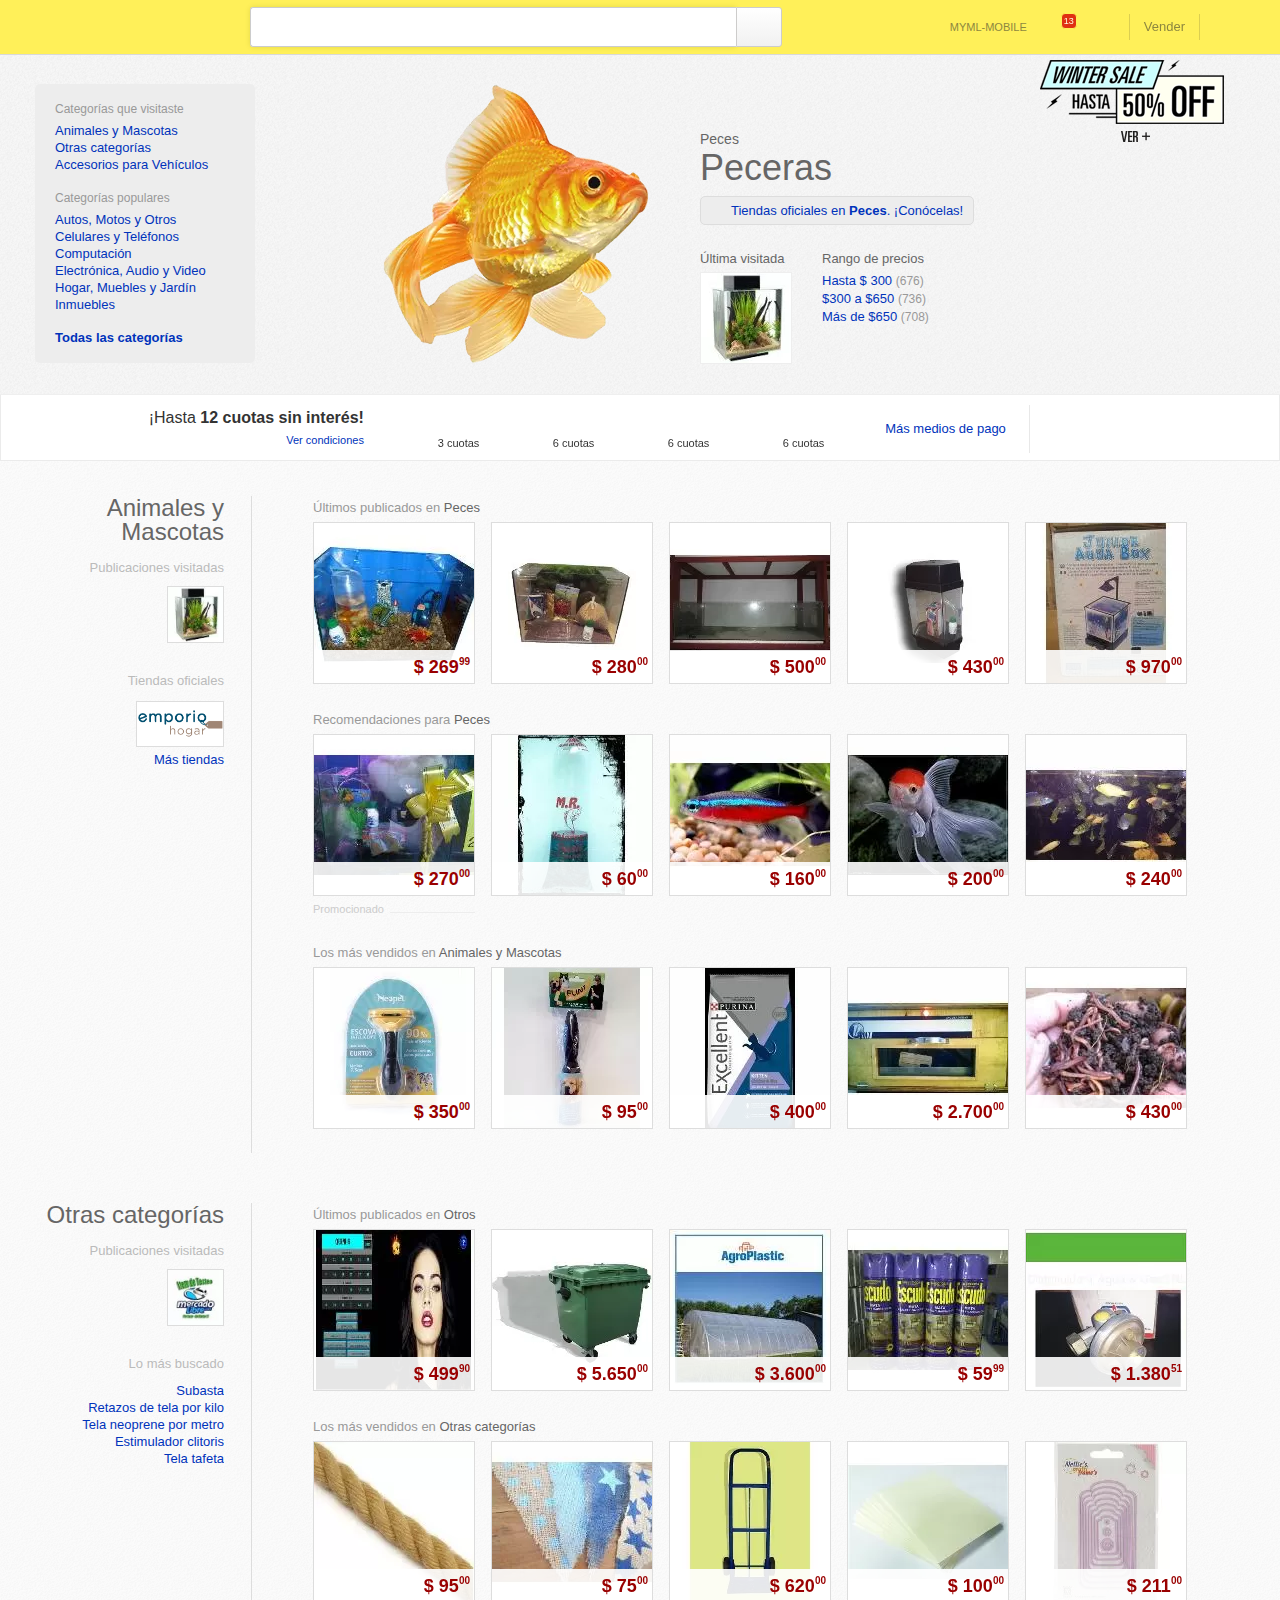
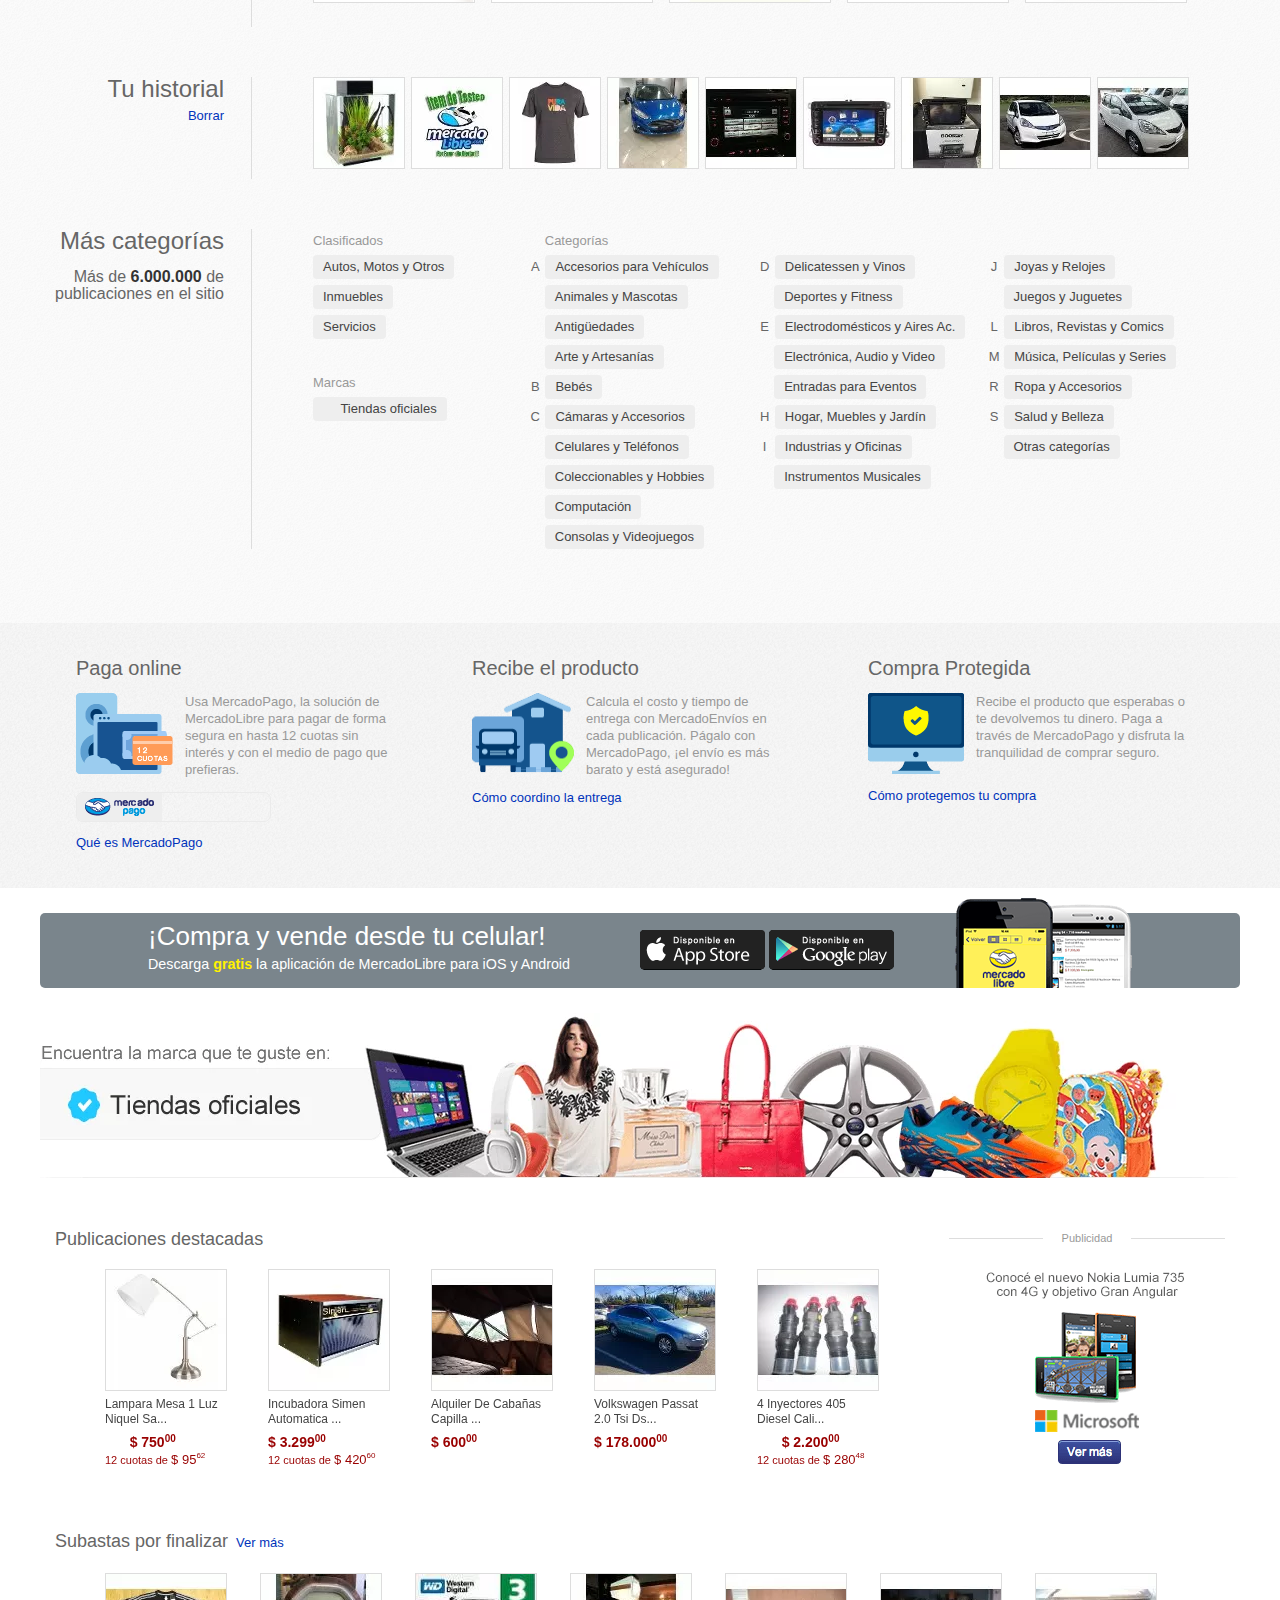
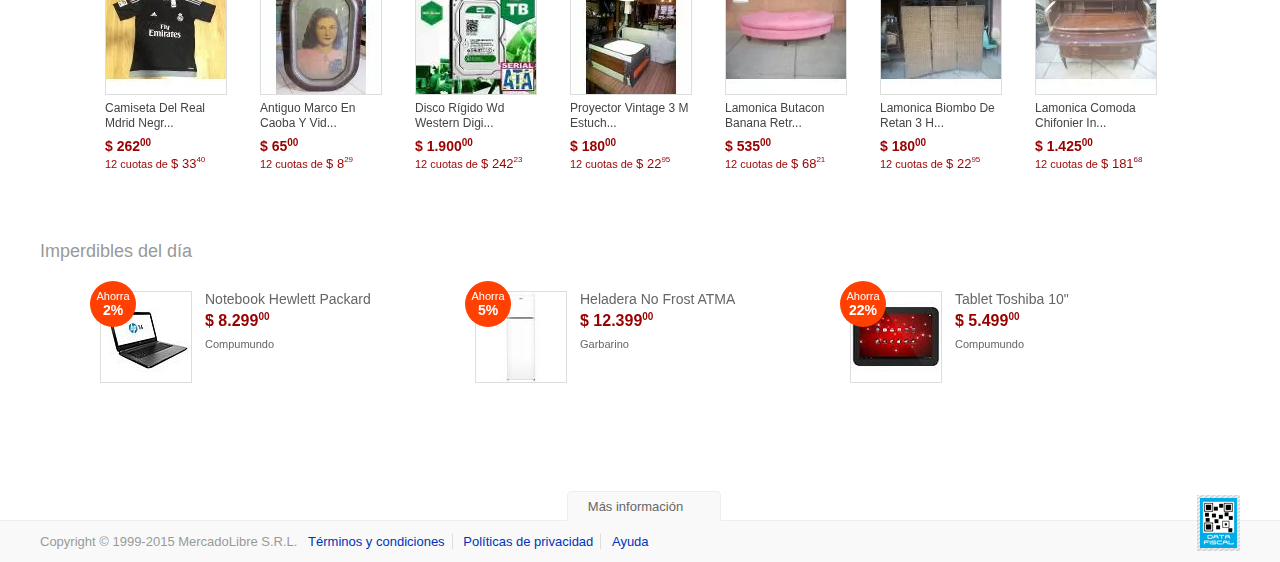
==== commit 577ee20a: "remove character in html" ====
--- a/sw/index.html
+++ b/sw/index.html
@@ -1,4 +1,4 @@
-x<!DOCTYPE html>
+<!DOCTYPE html>
 <!-- saved from url=(0031)http://www.mercadolibre.com.ar/ -->
 <html class="" lang="es-AR"><!--<![endif]--><head><meta http-equiv="Content-Type" content="text/html; charset=UTF-8"><iframe src="javascript:false" style="width: 0px; height: 0px; border: 0px; position: absolute;"></iframe>
 
